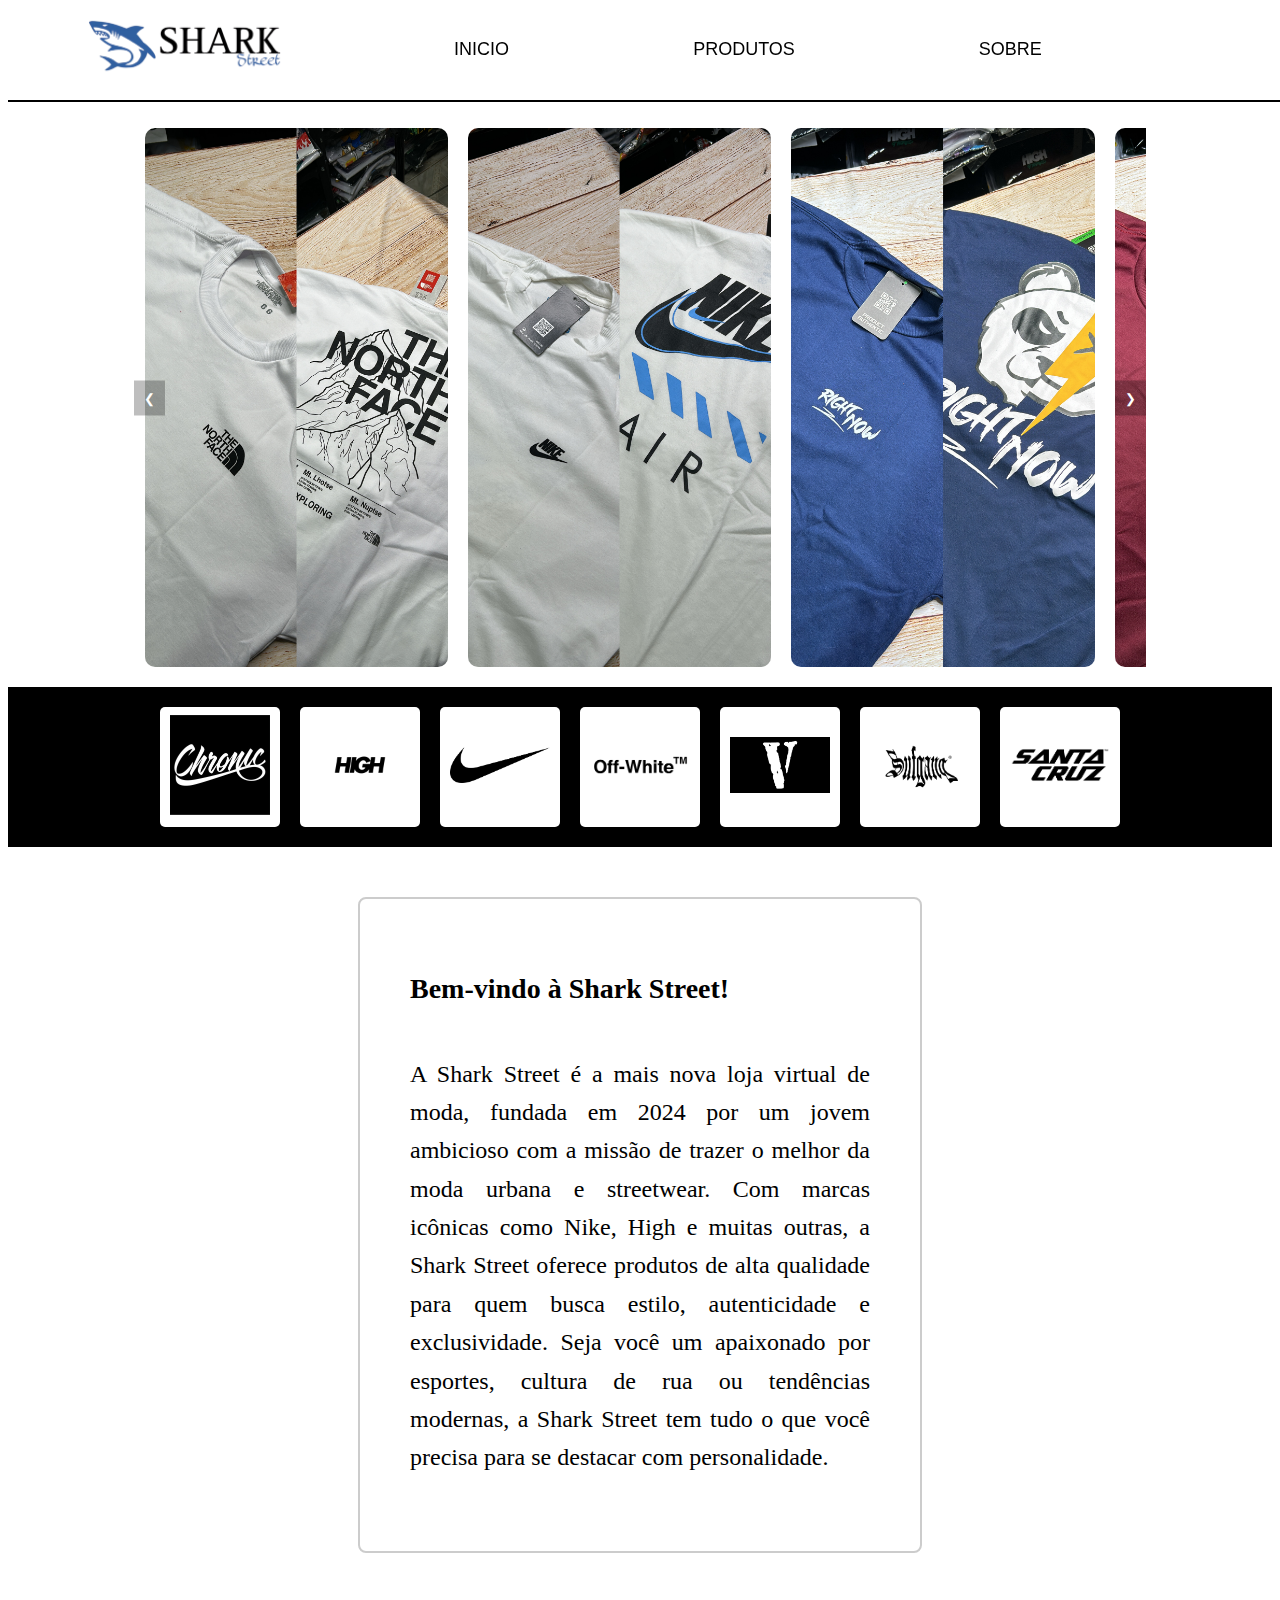
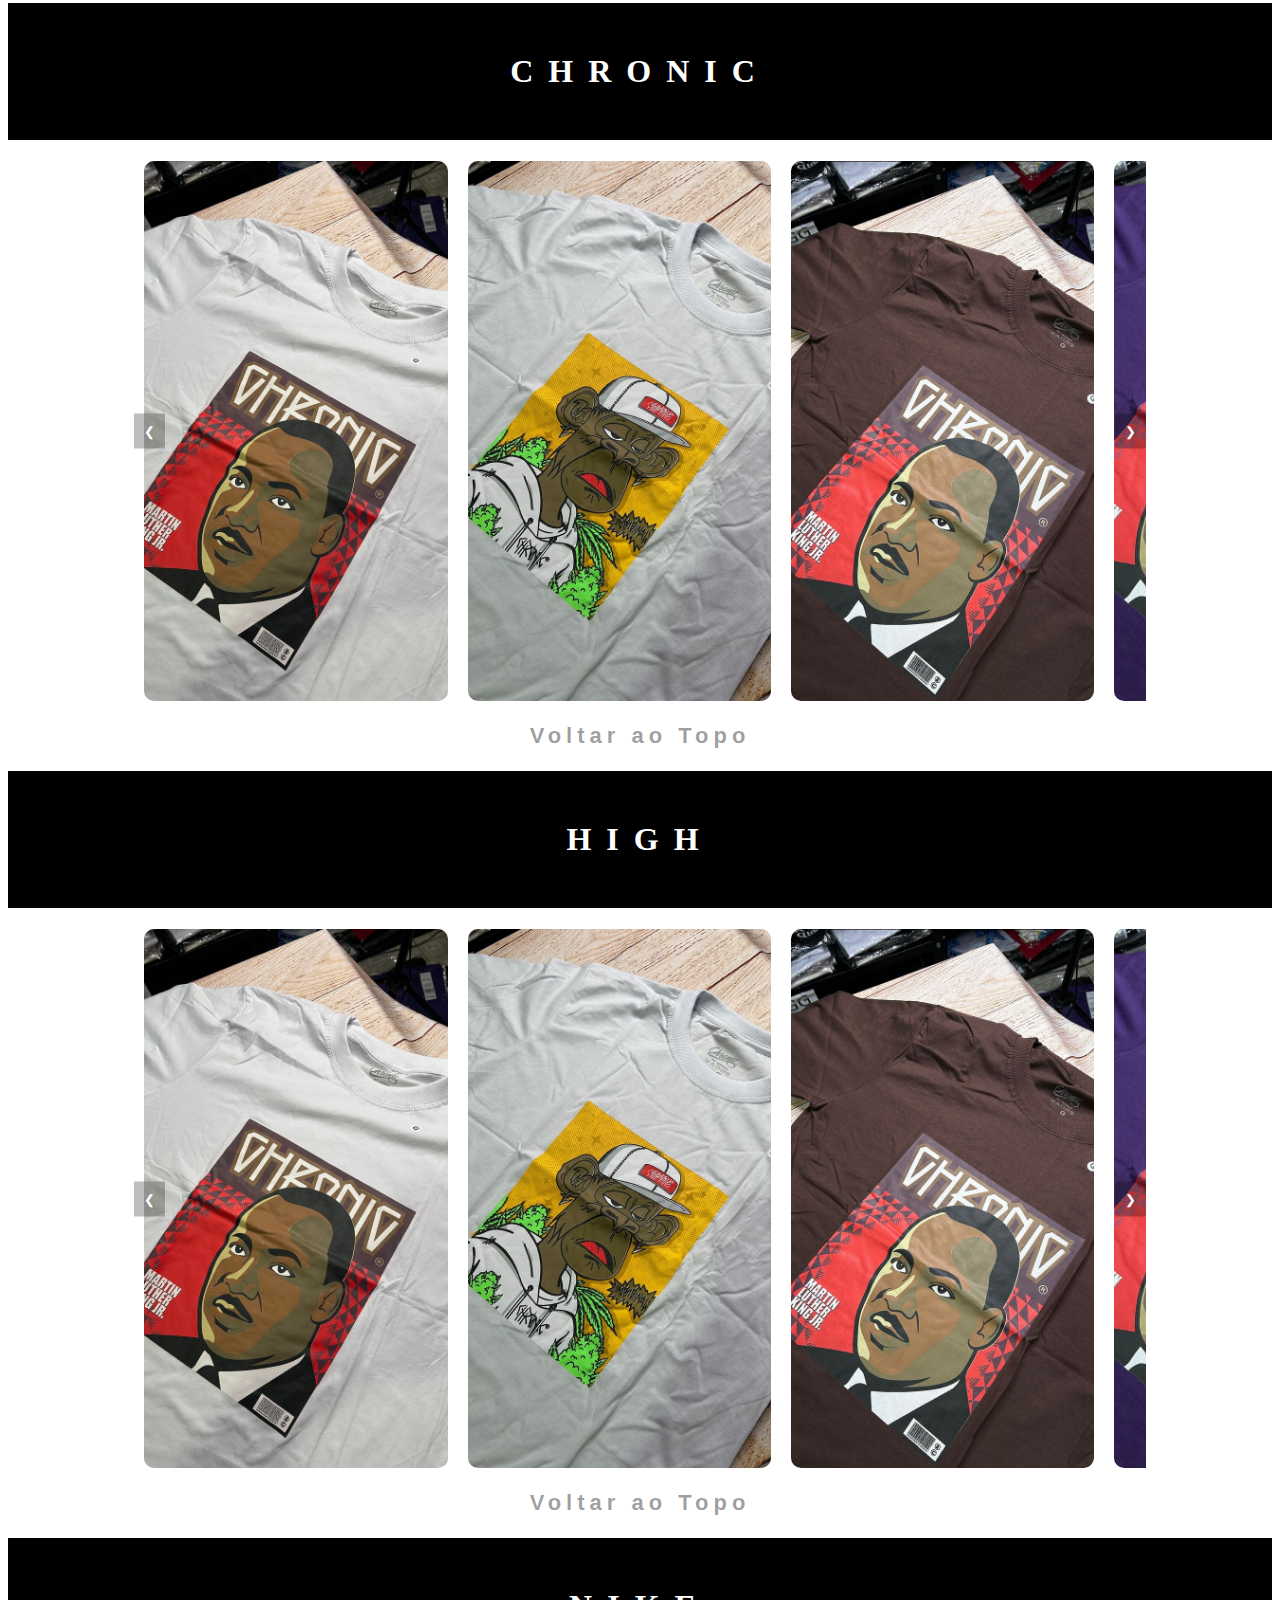
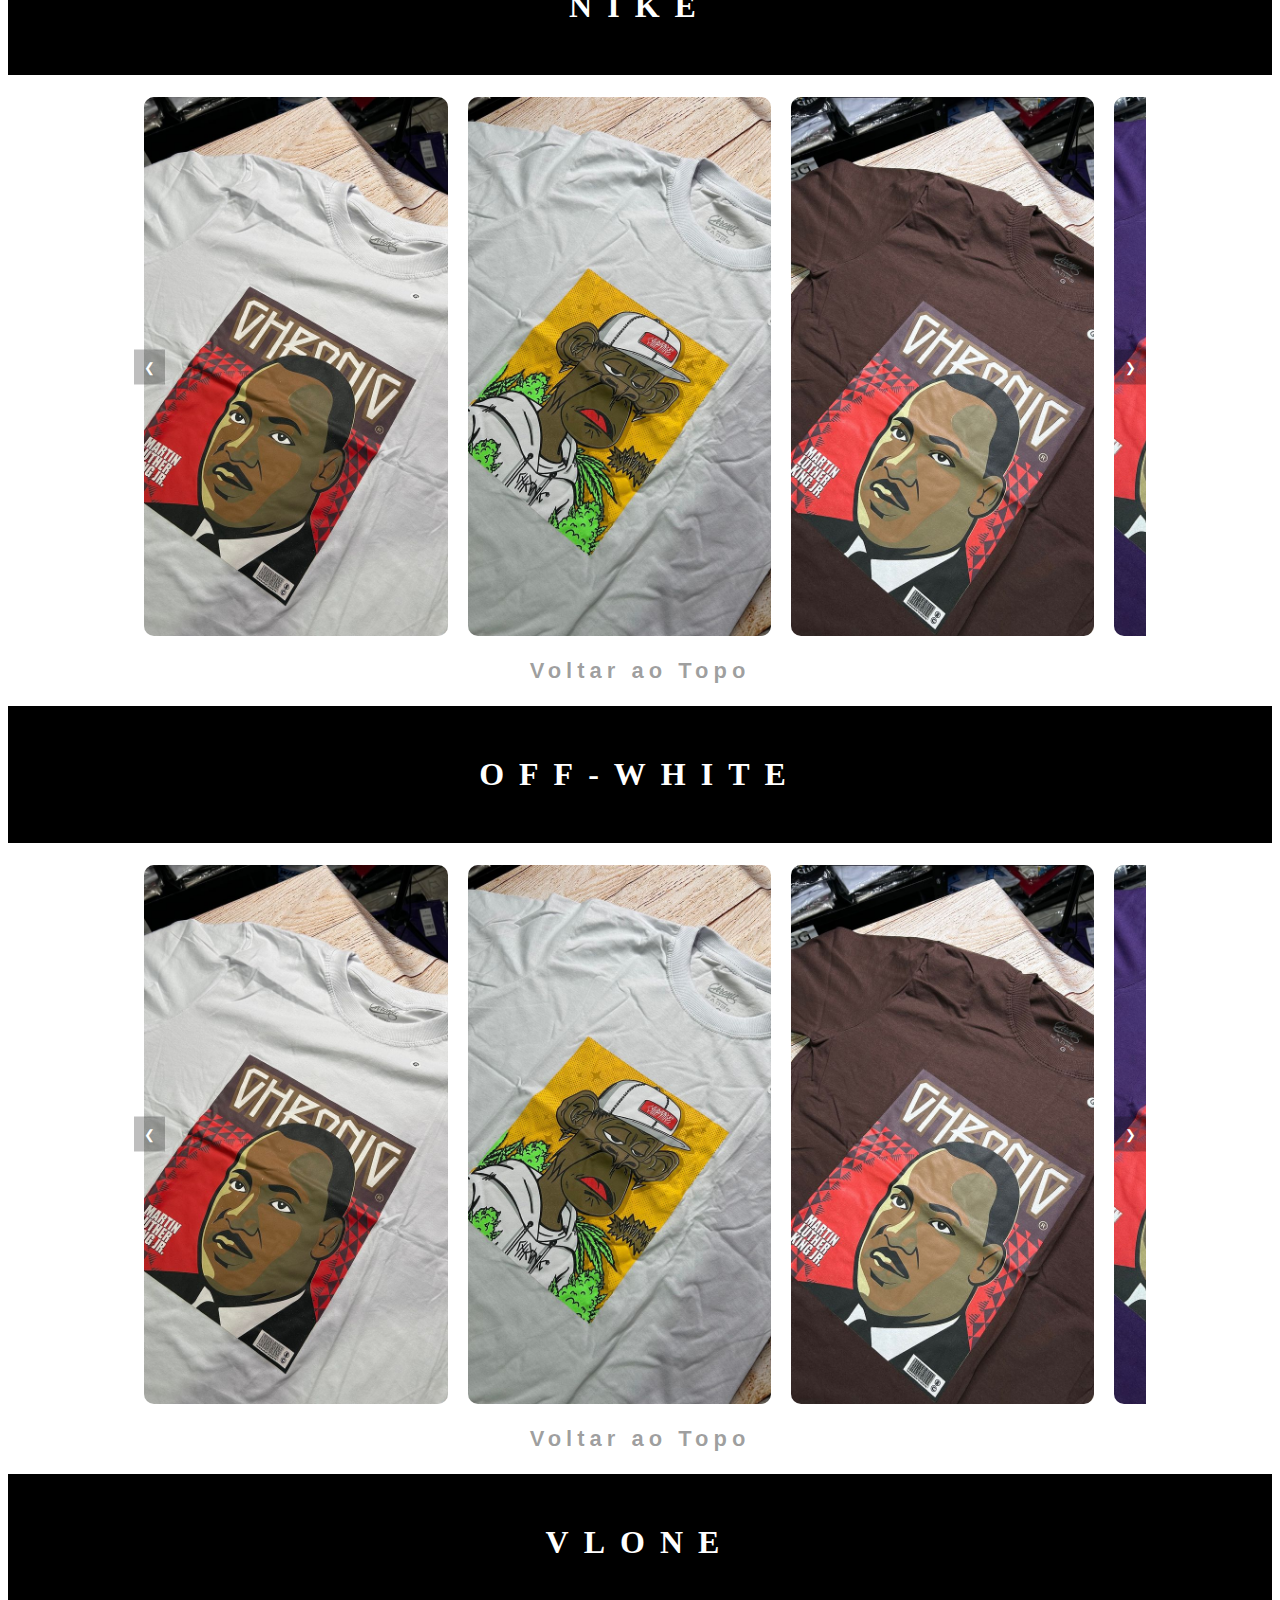
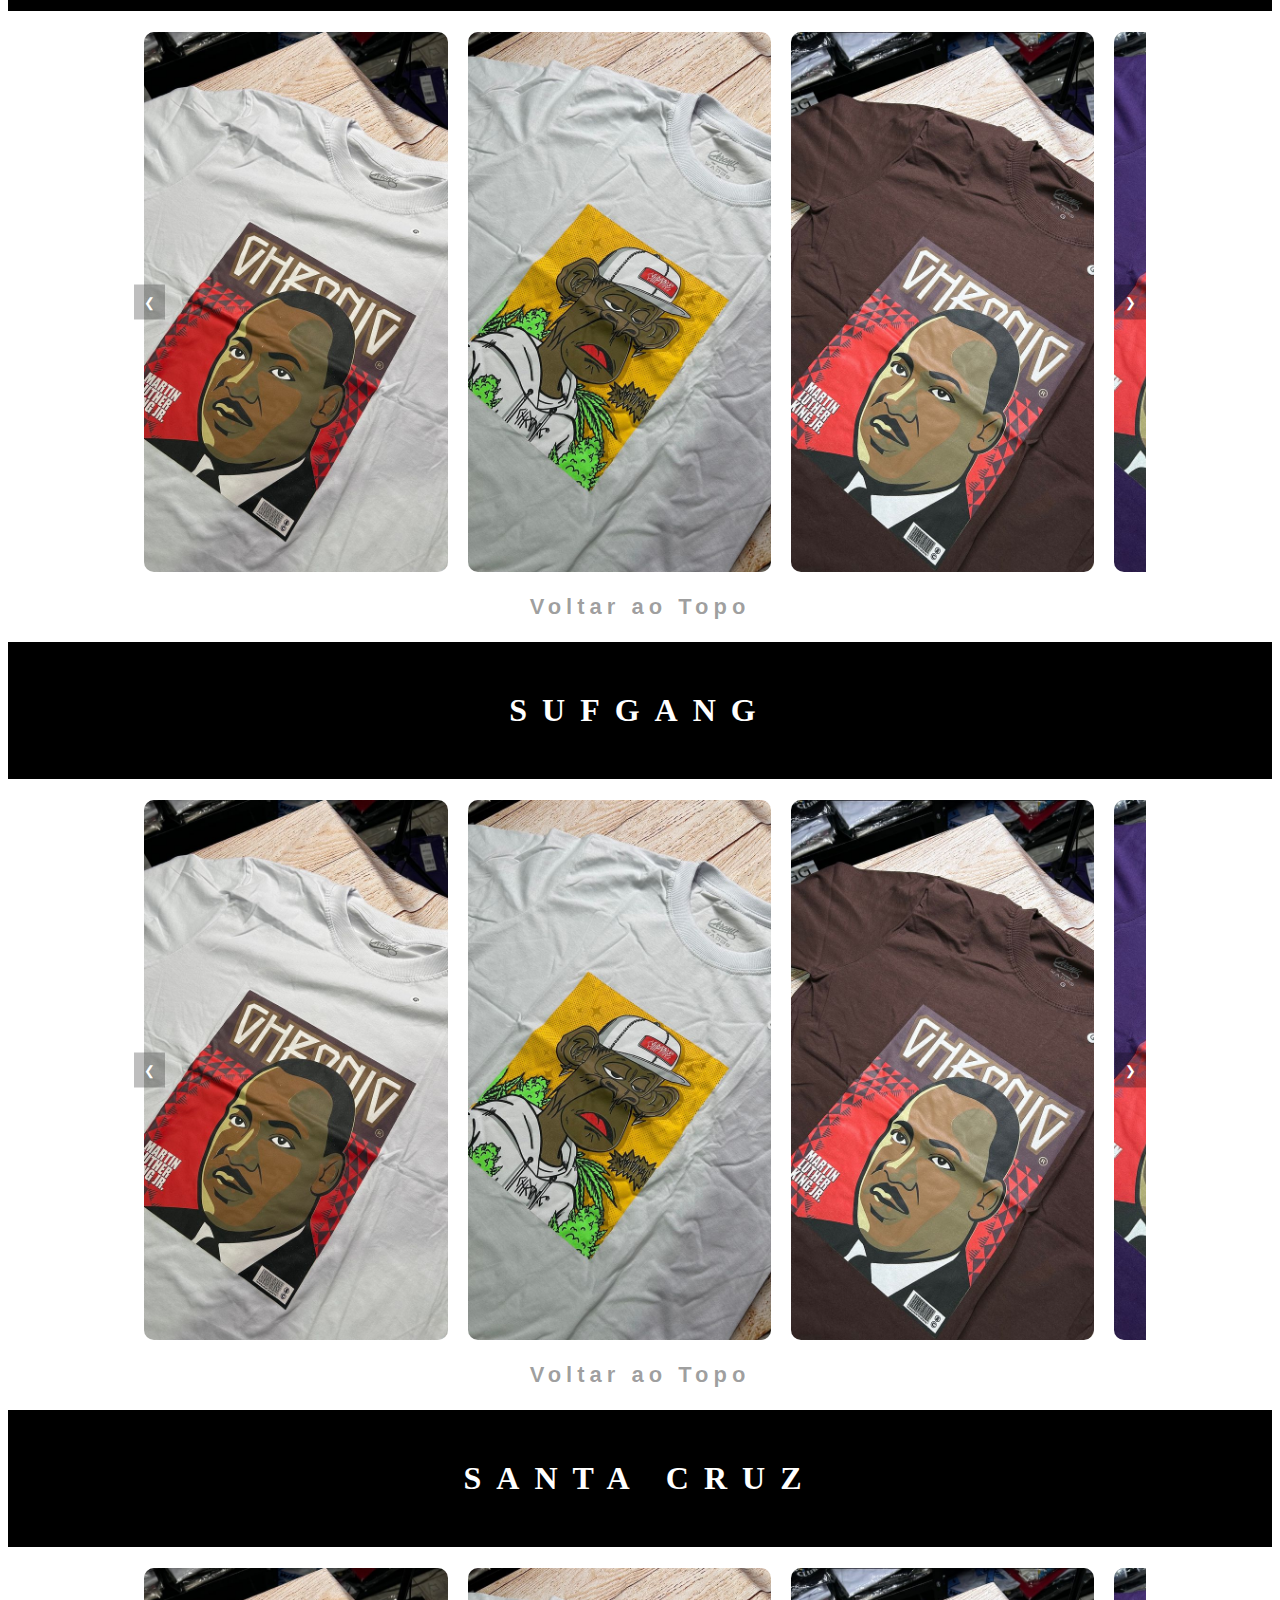
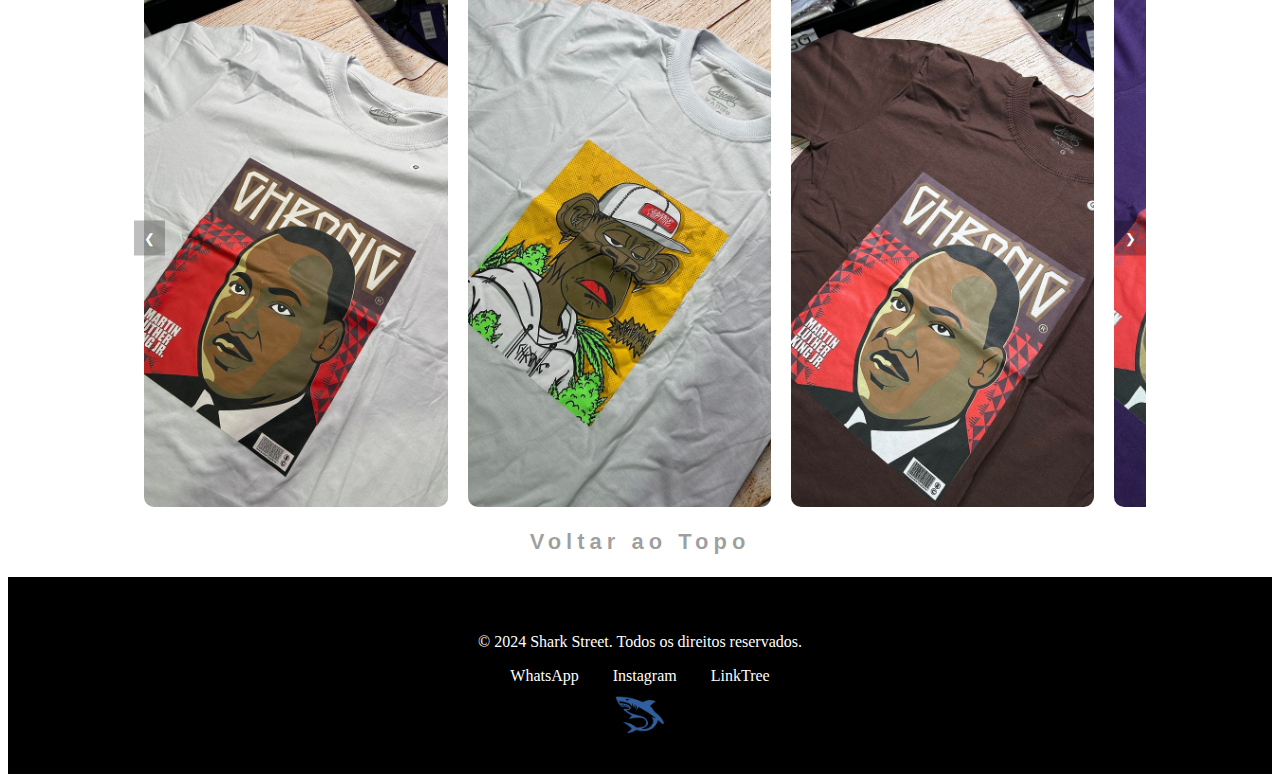
==== index.html @ eafbb252 "Add files via upload" ====
<!DOCTYPE html>
<html lang="pt-br">
<head>
    <meta charset="UTF-8">
    <meta name="viewport" content="width=device-width, initial-scale=1.0">
    <link rel="icon" href="img/icon.png" type="image/png">
    <link rel="stylesheet" type="text/css" href="estilo/estilo.css">
    <title>Shark Street</title>
</head>
<body>
    <header>
        <nav>
            <div class="navbar">
                <a href="index.html"><img class="imgnav" src="img/IMG1.png"></a>
                <a href="index.html" class="menu">INICIO</a>
                <a href="" class="menu">PRODUTOS</a>
                <a href="" class="menu">SOBRE</a>
                <button class="hamburger" onclick="toggleMenu()">&#9776;</button>
            <div>
        </nav>
    </header>
    

    <div class="carousel-container">
        <div class="carousel">
            <div class="carousel-images">
                <img src="img/PD1.jpg" alt="">
                <img src="img/PD2.jpg" alt="">
                <img src="img/PD3.jpg" alt="">
                <img src="img/PD4.jpg" alt="">
                <img src="img/PD5.jpg" alt="">
            </div>
            <button class="prev" onclick="moveCarousel(-1)">&#10094;</button>
            <button class="next" onclick="moveCarousel(1)">&#10095;</button>
        </div>
    </div>
    
    <a name="voltar"></a>

    <div class="brands-section">
        <div class="brands-container">
            <div class="brand-box">
                <a href="#chronic"><img src="img/MARCAS/chronic.png" alt="CHRONIC"></a>
            </div>
            <div class="brand-box">
                <a href="#high"><img src="img/MARCAS/high.png" alt="HIGH"></a>
            </div>
            <div class="brand-box">
                <a href="#nike"><img src="img/MARCAS/nike.png" alt="NIKE"></a>
            </div>
            <div class="brand-box">
                <a href="#Off-White"><img src="img/MARCAS/Off-White.png" alt="OFF-WHITE"></a>
            </div>
            <div class="brand-box">
                <a href="#vlone"><img src="img/MARCAS/vlone.jpg" alt="VLONE"></a>
            </div>
            <div class="brand-box">
                <a href="#sufgang"><img src="img/MARCAS/sufgang.png" alt="SUFGANG"></a>
            </div>
            <div class="brand-box">
                <a href="#santacruz"><img src="img/MARCAS/santacruz.png" alt="SANTA-CRUZ"></a>
            </div>
        </div>
    </div>

    <div class="about-store">
        <h2>Bem-vindo à Shark Street!</h2>
        <p>A Shark Street é a mais nova loja virtual de moda, fundada em 2024 por um jovem ambicioso com a missão de trazer o melhor da moda urbana e streetwear. Com marcas icônicas como Nike, High e muitas outras, a Shark Street oferece produtos de alta qualidade para quem busca estilo, autenticidade e exclusividade. Seja você um apaixonado por esportes, cultura de rua ou tendências modernas, a Shark Street tem tudo o que você precisa para se destacar com personalidade.</p>
    </div>

    <a name="chronic"></a>

    <div>
        <h1 class="h1chronic">CHRONIC</h1>
    </div>

    <div class="carousel-container">
        <div class="carousel">
            <div class="carousel-images">
                <img src="img/CHRONIC/1.jpg" alt="1">
                <img src="img/CHRONIC/2.jpg" alt="2">
                <img src="img/CHRONIC/3.jpg" alt="3">
                <img src="img/CHRONIC/4.jpg" alt="4">
                <img src="img/CHRONIC/5.jpg" alt="5">
                <img src="img/CHRONIC/6.jpg" alt="6">
                <img src="img/CHRONIC/7.jpg" alt="7">
                <img src="img/CHRONIC/8.jpg" alt="8">
                <img src="img/CHRONIC/9.jpg" alt="9">
                <img src="img/CHRONIC/10.jpg" alt="10">
                <img src="img/CHRONIC/11.jpg" alt="11">
                <img src="img/CHRONIC/12.jpg" alt="12">
                <img src="img/CHRONIC/13.jpg" alt="13">
                <img src="img/CHRONIC/14.jpg" alt="14">
                <img src="img/CHRONIC/15.jpg" alt="15">
                <img src="img/CHRONIC/16.jpg" alt="16">
                <img src="img/CHRONIC/17.jpg" alt="17">
                <img src="img/CHRONIC/18.jpg" alt="18">
                <img src="img/CHRONIC/19.jpg" alt="19">
                <img src="img/CHRONIC/20.jpg" alt="20">
            </div>
            <button class="prev" onclick="moveCarousel(-1)">&#10094;</button>
            <button class="next" onclick="moveCarousel(1)">&#10095;</button>
        </div>
    </div>

    <a href="#voltar" class="voltar"><b><p> Voltar ao Topo </p></b></a>

    <a name="high"></a>

    <div>
        <h1 class="h1chronic">HIGH</h1>
    </div>

    <div class="carousel-container">
        <div class="carousel">
            <div class="carousel-images">
                <img src="img/CHRONIC/1.jpg" alt="1">
                <img src="img/CHRONIC/2.jpg" alt="2">
                <img src="img/CHRONIC/3.jpg" alt="3">
                <img src="img/CHRONIC/4.jpg" alt="4">
                <img src="img/CHRONIC/5.jpg" alt="5">
                <img src="img/CHRONIC/6.jpg" alt="6">
                <img src="img/CHRONIC/7.jpg" alt="7">
                <img src="img/CHRONIC/8.jpg" alt="8">
                <img src="img/CHRONIC/9.jpg" alt="9">
                <img src="img/CHRONIC/10.jpg" alt="10">
                <img src="img/CHRONIC/11.jpg" alt="11">
                <img src="img/CHRONIC/12.jpg" alt="12">
                <img src="img/CHRONIC/13.jpg" alt="13">
                <img src="img/CHRONIC/14.jpg" alt="14">
                <img src="img/CHRONIC/15.jpg" alt="15">
                <img src="img/CHRONIC/16.jpg" alt="16">
                <img src="img/CHRONIC/17.jpg" alt="17">
                <img src="img/CHRONIC/18.jpg" alt="18">
                <img src="img/CHRONIC/19.jpg" alt="19">
                <img src="img/CHRONIC/20.jpg" alt="20">
            </div>
            <button class="prev" onclick="moveCarousel(-1)">&#10094;</button>
            <button class="next" onclick="moveCarousel(1)">&#10095;</button>
        </div>
    </div>

    <a href="#voltar" class="voltar"><b><p> Voltar ao Topo </p></b></a>

    <a name="nike"></a>

    <div>
        <h1 class="h1chronic">NIKE</h1>
    </div>

    <div class="carousel-container">
        <div class="carousel">
            <div class="carousel-images">
                <img src="img/CHRONIC/1.jpg" alt="1">
                <img src="img/CHRONIC/2.jpg" alt="2">
                <img src="img/CHRONIC/3.jpg" alt="3">
                <img src="img/CHRONIC/4.jpg" alt="4">
                <img src="img/CHRONIC/5.jpg" alt="5">
                <img src="img/CHRONIC/6.jpg" alt="6">
                <img src="img/CHRONIC/7.jpg" alt="7">
                <img src="img/CHRONIC/8.jpg" alt="8">
                <img src="img/CHRONIC/9.jpg" alt="9">
                <img src="img/CHRONIC/10.jpg" alt="10">
                <img src="img/CHRONIC/11.jpg" alt="11">
                <img src="img/CHRONIC/12.jpg" alt="12">
                <img src="img/CHRONIC/13.jpg" alt="13">
                <img src="img/CHRONIC/14.jpg" alt="14">
                <img src="img/CHRONIC/15.jpg" alt="15">
                <img src="img/CHRONIC/16.jpg" alt="16">
                <img src="img/CHRONIC/17.jpg" alt="17">
                <img src="img/CHRONIC/18.jpg" alt="18">
                <img src="img/CHRONIC/19.jpg" alt="19">
                <img src="img/CHRONIC/20.jpg" alt="20">
            </div>
            <button class="prev" onclick="moveCarousel(-1)">&#10094;</button>
            <button class="next" onclick="moveCarousel(1)">&#10095;</button>
        </div>
    </div>

    <a href="#voltar" class="voltar"><b><p> Voltar ao Topo </p></b></a>

    <a name="Off-White"></a>

    <div>
        <h1 class="h1chronic">OFF-WHITE</h1>
    </div>

    <div class="carousel-container">
        <div class="carousel">
            <div class="carousel-images">
                <img src="img/CHRONIC/1.jpg" alt="1">
                <img src="img/CHRONIC/2.jpg" alt="2">
                <img src="img/CHRONIC/3.jpg" alt="3">
                <img src="img/CHRONIC/4.jpg" alt="4">
                <img src="img/CHRONIC/5.jpg" alt="5">
                <img src="img/CHRONIC/6.jpg" alt="6">
                <img src="img/CHRONIC/7.jpg" alt="7">
                <img src="img/CHRONIC/8.jpg" alt="8">
                <img src="img/CHRONIC/9.jpg" alt="9">
                <img src="img/CHRONIC/10.jpg" alt="10">
                <img src="img/CHRONIC/11.jpg" alt="11">
                <img src="img/CHRONIC/12.jpg" alt="12">
                <img src="img/CHRONIC/13.jpg" alt="13">
                <img src="img/CHRONIC/14.jpg" alt="14">
                <img src="img/CHRONIC/15.jpg" alt="15">
                <img src="img/CHRONIC/16.jpg" alt="16">
                <img src="img/CHRONIC/17.jpg" alt="17">
                <img src="img/CHRONIC/18.jpg" alt="18">
                <img src="img/CHRONIC/19.jpg" alt="19">
                <img src="img/CHRONIC/20.jpg" alt="20">
            </div>
            <button class="prev" onclick="moveCarousel(-1)">&#10094;</button>
            <button class="next" onclick="moveCarousel(1)">&#10095;</button>
        </div>
    </div>

    <a href="#voltar" class="voltar"><b><p> Voltar ao Topo </p></b></a>

    <a name="vlone"></a>

    <div>
        <h1 class="h1chronic">VLONE</h1>
    </div>

    <div class="carousel-container">
        <div class="carousel">
            <div class="carousel-images">
                <img src="img/CHRONIC/1.jpg" alt="1">
                <img src="img/CHRONIC/2.jpg" alt="2">
                <img src="img/CHRONIC/3.jpg" alt="3">
                <img src="img/CHRONIC/4.jpg" alt="4">
                <img src="img/CHRONIC/5.jpg" alt="5">
                <img src="img/CHRONIC/6.jpg" alt="6">
                <img src="img/CHRONIC/7.jpg" alt="7">
                <img src="img/CHRONIC/8.jpg" alt="8">
                <img src="img/CHRONIC/9.jpg" alt="9">
                <img src="img/CHRONIC/10.jpg" alt="10">
                <img src="img/CHRONIC/11.jpg" alt="11">
                <img src="img/CHRONIC/12.jpg" alt="12">
                <img src="img/CHRONIC/13.jpg" alt="13">
                <img src="img/CHRONIC/14.jpg" alt="14">
                <img src="img/CHRONIC/15.jpg" alt="15">
                <img src="img/CHRONIC/16.jpg" alt="16">
                <img src="img/CHRONIC/17.jpg" alt="17">
                <img src="img/CHRONIC/18.jpg" alt="18">
                <img src="img/CHRONIC/19.jpg" alt="19">
                <img src="img/CHRONIC/20.jpg" alt="20">
            </div>
            <button class="prev" onclick="moveCarousel(-1)">&#10094;</button>
            <button class="next" onclick="moveCarousel(1)">&#10095;</button>
        </div>
    </div>

    <a href="#voltar" class="voltar"><b><p> Voltar ao Topo </p></b></a>

    <a name="sufgang"></a>

    <div>
        <h1 class="h1chronic">SUFGANG</h1>
    </div>

    <div class="carousel-container">
        <div class="carousel">
            <div class="carousel-images">
                <img src="img/CHRONIC/1.jpg" alt="1">
                <img src="img/CHRONIC/2.jpg" alt="2">
                <img src="img/CHRONIC/3.jpg" alt="3">
                <img src="img/CHRONIC/4.jpg" alt="4">
                <img src="img/CHRONIC/5.jpg" alt="5">
                <img src="img/CHRONIC/6.jpg" alt="6">
                <img src="img/CHRONIC/7.jpg" alt="7">
                <img src="img/CHRONIC/8.jpg" alt="8">
                <img src="img/CHRONIC/9.jpg" alt="9">
                <img src="img/CHRONIC/10.jpg" alt="10">
                <img src="img/CHRONIC/11.jpg" alt="11">
                <img src="img/CHRONIC/12.jpg" alt="12">
                <img src="img/CHRONIC/13.jpg" alt="13">
                <img src="img/CHRONIC/14.jpg" alt="14">
                <img src="img/CHRONIC/15.jpg" alt="15">
                <img src="img/CHRONIC/16.jpg" alt="16">
                <img src="img/CHRONIC/17.jpg" alt="17">
                <img src="img/CHRONIC/18.jpg" alt="18">
                <img src="img/CHRONIC/19.jpg" alt="19">
                <img src="img/CHRONIC/20.jpg" alt="20">
            </div>
            <button class="prev" onclick="moveCarousel(-1)">&#10094;</button>
            <button class="next" onclick="moveCarousel(1)">&#10095;</button>
        </div>
    </div>

    <a href="#voltar" class="voltar"><b><p> Voltar ao Topo </p></b></a>

    <a name="santacruz"></a>

    <div>
        <h1 class="h1chronic">SANTA CRUZ</h1>
    </div>

    <div class="carousel-container">
        <div class="carousel">
            <div class="carousel-images">
                <img src="img/CHRONIC/1.jpg" alt="1">
                <img src="img/CHRONIC/2.jpg" alt="2">
                <img src="img/CHRONIC/3.jpg" alt="3">
                <img src="img/CHRONIC/4.jpg" alt="4">
                <img src="img/CHRONIC/5.jpg" alt="5">
                <img src="img/CHRONIC/6.jpg" alt="6">
                <img src="img/CHRONIC/7.jpg" alt="7">
                <img src="img/CHRONIC/8.jpg" alt="8">
                <img src="img/CHRONIC/9.jpg" alt="9">
                <img src="img/CHRONIC/10.jpg" alt="10">
                <img src="img/CHRONIC/11.jpg" alt="11">
                <img src="img/CHRONIC/12.jpg" alt="12">
                <img src="img/CHRONIC/13.jpg" alt="13">
                <img src="img/CHRONIC/14.jpg" alt="14">
                <img src="img/CHRONIC/15.jpg" alt="15">
                <img src="img/CHRONIC/16.jpg" alt="16">
                <img src="img/CHRONIC/17.jpg" alt="17">
                <img src="img/CHRONIC/18.jpg" alt="18">
                <img src="img/CHRONIC/19.jpg" alt="19">
                <img src="img/CHRONIC/20.jpg" alt="20">
            </div>
            <button class="prev" onclick="moveCarousel(-1)">&#10094;</button>
            <button class="next" onclick="moveCarousel(1)">&#10095;</button>
        </div>
    </div>

    <a href="#voltar" class="voltar"><b><p> Voltar ao Topo </p></b></a>

    <footer class="site-footer" style="padding: 40px;">
        <div class="footer-content">
            <p>© 2024 Shark Street. Todos os direitos reservados.</p>
            <div class="social-media">
                <a href="wa.me/+55 47 9258-9787" class="social-link">WhatsApp</a>
                <a href="https://www.instagram.com/sstreet_shark/" class="social-link">Instagram</a>
                <a href="https://linktr.ee/street_shark" class="social-link">LinkTree</a>
            </div>
        </div>
        <img class="footer-image" src="img/icon-removebg-preview.png" alt="Imagem do Footer">
    </footer>

    <script src="js/carrousel.js"></script>
    <script src="js/menu.js"></script>
</body>
</html>
---- estilo/estilo.css ----
.navbar {
    display: flex;
    justify-content: space-around;
    align-items: center; 
    border-bottom: 2px solid black;
    background-color: rgba(255, 255, 255, 0.9); 
    padding: 10px 0;
    position: fixed; 
    top: 0;
    width: 100%;
    z-index: 1000; 
    transition: background-color 0.3s ease; 
}

.navbar:hover {
    background-color: rgba(255, 255, 255, 1); 
}

.menu {
    margin-top: 0;
    text-decoration: none;
    color: black;
    font-family: 'Franklin Gothic Medium', 'Arial Narrow', Arial, sans-serif;
    font-size: 18px;
    padding: 10px 15px; 
    transition: color 0.3s ease, text-decoration 0.3s ease; 
}

.menu:hover {
    text-decoration: underline rgba(28, 100, 255, 0.767) 2px;
}

.imgnav {
    width: 200px; 
}

.hamburger {
    display: none; 
    font-size: 24px;
    background: none;
    border: none;
    cursor: pointer;
    padding: 10px;
    margin-right: 20px; 
}

@media (max-width: 768px) {
    .navbar {
        flex-direction: row;
        justify-content: space-between;
    }

    .menu-items {
        display: none;
        flex-direction: column;
        position: absolute;
        top: 60px;
        left: 0;
        width: 100%;
        background-color: rgba(255, 255, 255, 0.9);
        text-align: center;
    }

    .hamburger {
        display: block;
    }

    .navbar.active .menu-items {
        display: flex;
    }
}

body {
    padding-top: 100px; 
}

.carousel-container {
    display: flex;
    justify-content: center;
    margin: 20px 0;
}

.carousel {
    position: relative;
    width: 80%;
    overflow: hidden;
}

.carousel-images {
    display: flex;
    transition: transform 0.5s ease-in-out;
}

.carousel-images img {
    width: 30%;
    margin: 0 10px;
    border-radius: 10px;
    flex-shrink: 0;
}

button {
    position: absolute;
    top: 50%;
    transform: translateY(-50%);
    background-color: rgba(0, 0, 0, 0.253);
    color: white;
    border: none;
    padding: 10px;
    cursor: pointer;
    transition: 1s;
}

button:hover {
    background-color: rgba(0, 0, 0, 0.7);
}

.prev {
    left: 0;
}

.next {
    right: 0;
}

@media (max-width: 768px) {
    .carousel-images img {
        width: 90%;
        margin: 0 5px;
    }
}

.brands-section {
    background-color: #000000; 
    padding: 20px 0;
}

.brands-container {
    display: flex;
    justify-content: center;
    gap: 20px;
}

.brand-box {
    background-color: white; 
    padding: 10px;
    border-radius: 5px;
    display: flex;
    align-items: center;
    justify-content: center;
    width: 100px;
    height: 100px;
    box-shadow: 0 4px 8px rgba(0, 0, 0, 0.1);
    transition: transform 0.3s ease, box-shadow 0.3s ease; 
    cursor: pointer; 
}

.brand-box img {
    max-width: 100%;
    max-height: 100%;
    object-fit: contain;
}

.brand-box:hover {
    transform: scale(1.1); 
    box-shadow: 0 8px 16px rgba(0, 0, 0, 0.2); 
}

@media (max-width: 768px) {
    .carousel-images img {
        width: 90%;
        margin: 0 5px;
    }
    
    .brands-container {
        flex-wrap: wrap;
        gap: 10px;
    }
    
    .brand-box {
        width: 80px;
        height: 80px;
    }
}

.about-store {
    text-align: justify; 
    padding: 50px; 
    background-color: rgba(255, 255, 255, 0.9); 
    border: 2px solid #ccc; 
    border-radius: 8px; 
    margin: 0 350px; 
    margin-top: 50px;
    margin-bottom: 50px;
    transition: 0.6s;
}

.about-store h2 {
    font-family: Copperplate; 
    color: #000000; 
    margin-bottom: 50px;
    font-size: 28px; 
}

.about-store p {
    font-family: Copperplate; 
    color: #000000; 
    line-height: 1.6; 
    font-size: 24px;
}

.about-store:hover {
    box-shadow: rgba(0, 0, 0, 0.418) 2px 2px 5px 5px;
}

.h1chronic {
    background-color: black;
    color: white;
    font-family: Monoespaço;
    font-size: 32px;
    padding: 50px;
    text-align: center;
    letter-spacing: 15px;
}

.site-footer {
    background-color: black; 
    color: white; 
    text-align: center; 
    padding: 20px; 
    position: relative; 
}

.footer-content {
    margin-bottom: 10px; 
}

.social-media {
    margin: 10px 0; 
}

.social-link {
    color: white; 
    text-decoration: none; 
    margin: 0 15px;
}

.social-link:hover {
    text-decoration: underline; 
}

.footer-image {
    width: 100%; 
    max-width: 50px; 
    height: auto; 
    display: block; 
    margin: 0 auto; 
}

.voltar {
    text-align: center; 
    color: rgba(0, 0, 0, 0.384); 
    font-family: Verdana, Geneva, Tahoma, sans-serif; 
    text-decoration: none;
    font-size: 22px;
    transition: 1s;
    letter-spacing: 5px;
}

.voltar:hover {
    color: black;
    letter-spacing: 10px;
}
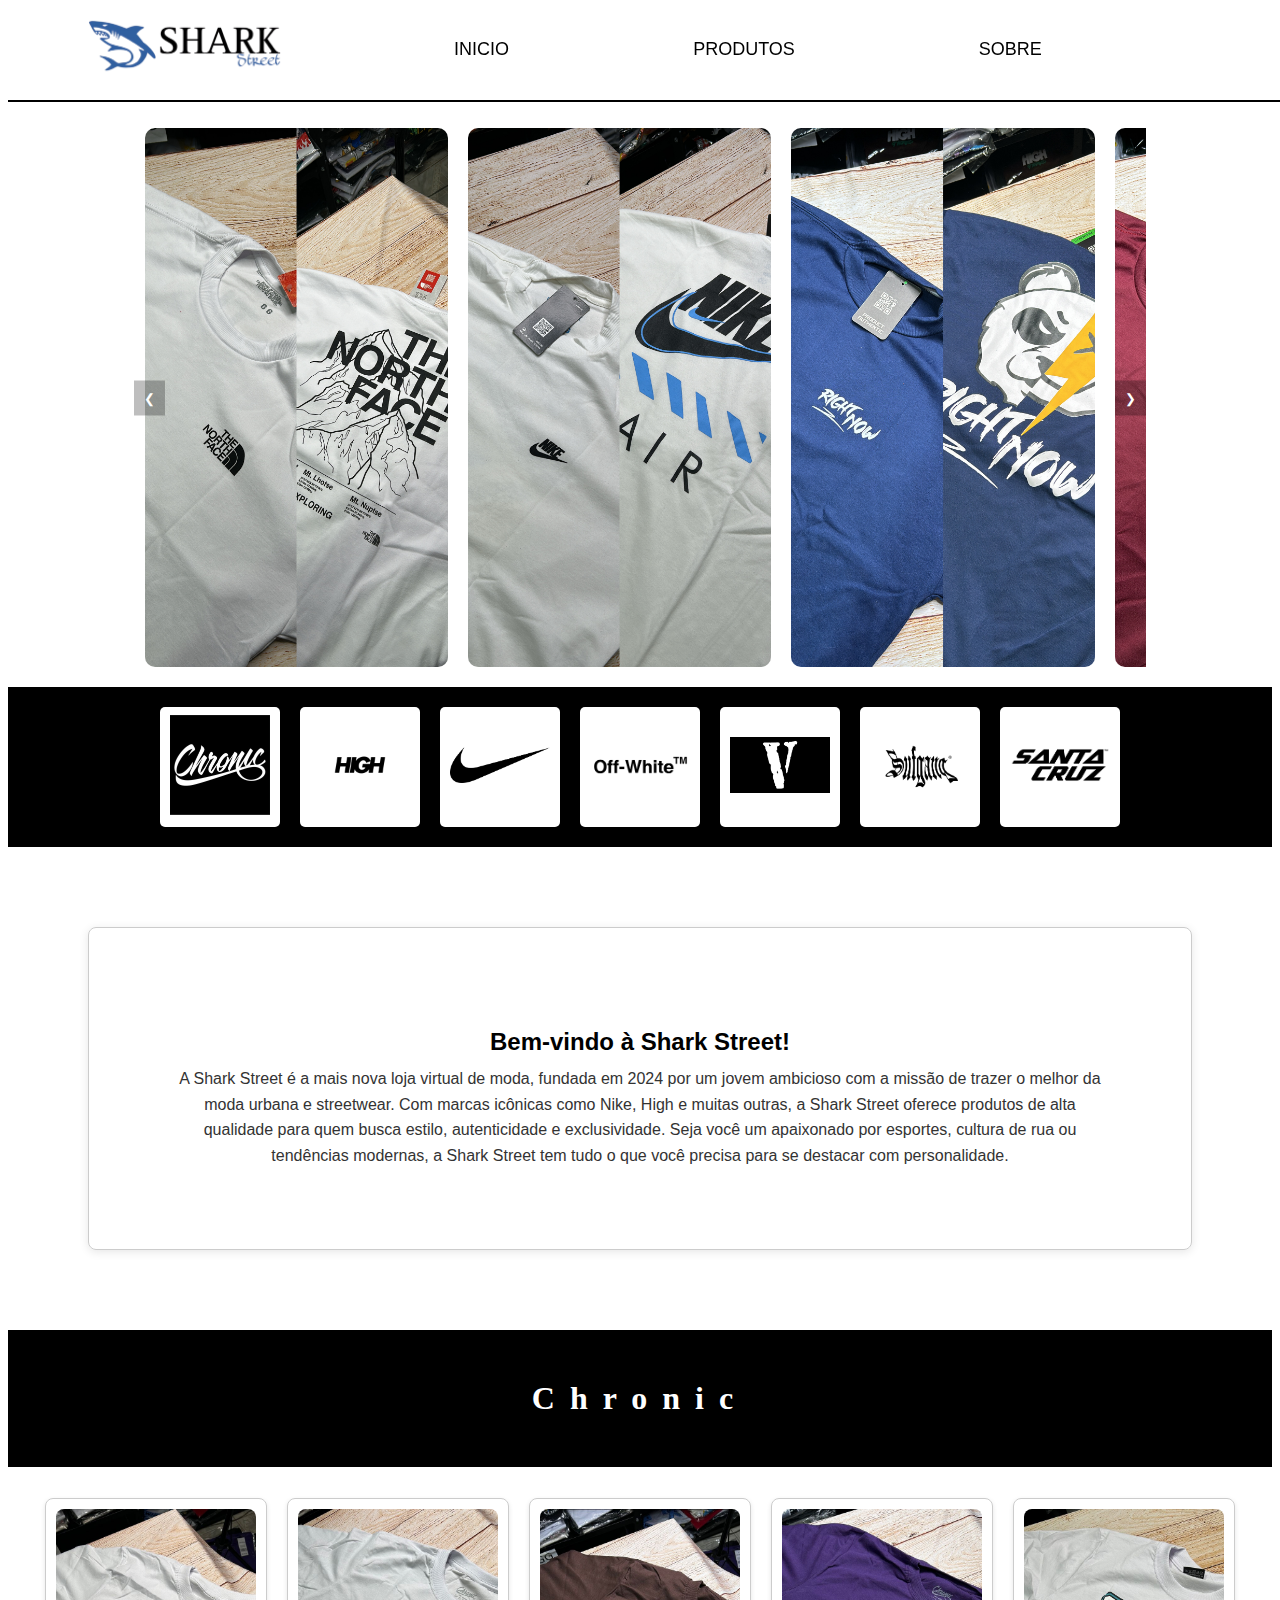
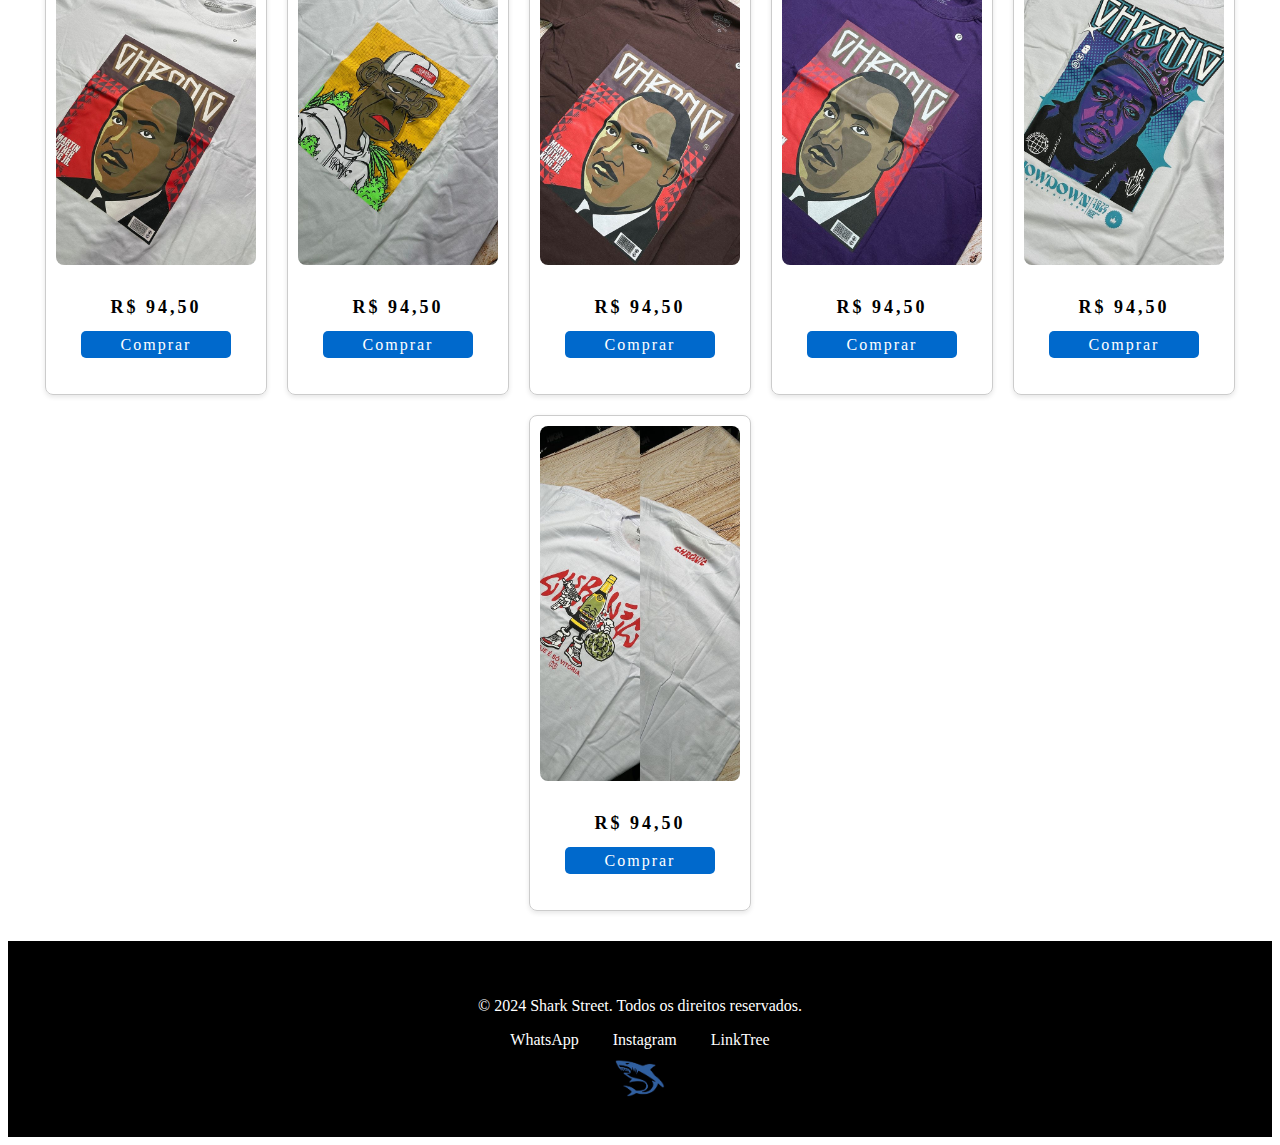
==== commit a605d01f: "Add files via upload" ====
--- a/index.html
+++ b/index.html
@@ -20,7 +20,7 @@
         </nav>
     </header>
     
-
+    
     <div class="carousel-container">
         <div class="carousel">
             <div class="carousel-images">
@@ -34,6 +34,7 @@
             <button class="next" onclick="moveCarousel(1)">&#10095;</button>
         </div>
     </div>
+    
     
     <a name="voltar"></a>
 
@@ -70,270 +71,48 @@
 
     <a name="chronic"></a>
 
-    <div>
-        <h1 class="h1chronic">CHRONIC</h1>
-    </div>
-
-    <div class="carousel-container">
-        <div class="carousel">
-            <div class="carousel-images">
-                <img src="img/CHRONIC/1.jpg" alt="1">
-                <img src="img/CHRONIC/2.jpg" alt="2">
-                <img src="img/CHRONIC/3.jpg" alt="3">
-                <img src="img/CHRONIC/4.jpg" alt="4">
-                <img src="img/CHRONIC/5.jpg" alt="5">
-                <img src="img/CHRONIC/6.jpg" alt="6">
-                <img src="img/CHRONIC/7.jpg" alt="7">
-                <img src="img/CHRONIC/8.jpg" alt="8">
-                <img src="img/CHRONIC/9.jpg" alt="9">
-                <img src="img/CHRONIC/10.jpg" alt="10">
-                <img src="img/CHRONIC/11.jpg" alt="11">
-                <img src="img/CHRONIC/12.jpg" alt="12">
-                <img src="img/CHRONIC/13.jpg" alt="13">
-                <img src="img/CHRONIC/14.jpg" alt="14">
-                <img src="img/CHRONIC/15.jpg" alt="15">
-                <img src="img/CHRONIC/16.jpg" alt="16">
-                <img src="img/CHRONIC/17.jpg" alt="17">
-                <img src="img/CHRONIC/18.jpg" alt="18">
-                <img src="img/CHRONIC/19.jpg" alt="19">
-                <img src="img/CHRONIC/20.jpg" alt="20">
-            </div>
-            <button class="prev" onclick="moveCarousel(-1)">&#10094;</button>
-            <button class="next" onclick="moveCarousel(1)">&#10095;</button>
+    <h1 class="h1chronic">Chronic</h1>
+    
+    <div class="produtos-container">
+        <div class="produto-box">
+            <img class="produto-img" src="img/CHRONIC/1.jpg" alt="Camiseta 1">
+            <b><p style="letter-spacing: 3px; font-size: 18px;">R$ 94,50</p></b>
+            <a href="https://www.instagram.com/sstreet_shark/" class="produto-botao">Comprar</a>
+        </div>
+        <div class="produto-box">
+            <img class="produto-img" src="img/CHRONIC/2.jpg" alt="Camiseta 1">
+            <b><p style="letter-spacing: 3px; font-size: 18px;">R$ 94,50</p></b>
+            <a href="https://www.instagram.com/sstreet_shark/" class="produto-botao">Comprar</a>
+        </div>
+        <div class="produto-box">
+            <img class="produto-img" src="img/CHRONIC/3.jpg" alt="Camiseta 1">
+            <b><p style="letter-spacing: 3px; font-size: 18px;">R$ 94,50</p></b>
+            <a href="https://www.instagram.com/sstreet_shark/" class="produto-botao">Comprar</a>
+        </div>
+        <div class="produto-box">
+            <img class="produto-img" src="img/CHRONIC/4.jpg" alt="Camiseta 1">
+            <b><p style="letter-spacing: 3px; font-size: 18px;">R$ 94,50</p></b>
+            <a href="https://www.instagram.com/sstreet_shark/" class="produto-botao">Comprar</a>
+        </div>
+        <div class="produto-box">
+            <img class="produto-img" src="img/CHRONIC/5.jpg" alt="Camiseta 1">
+            <b><p style="letter-spacing: 3px; font-size: 18px;">R$ 94,50</p></b>
+            <a href="https://www.instagram.com/sstreet_shark/" class="produto-botao">Comprar</a>
+        </div>
+        <div class="produto-box">
+            <img class="produto-img" src="img/CHRONIC/6.jpg" alt="Camiseta 1">
+            <b><p style="letter-spacing: 3px; font-size: 18px;">R$ 94,50</p></b>
+            <a href="https://www.instagram.com/sstreet_shark/" class="produto-botao">Comprar</a>
         </div>
     </div>
-
-    <a href="#voltar" class="voltar"><b><p> Voltar ao Topo </p></b></a>
-
-    <a name="high"></a>
-
-    <div>
-        <h1 class="h1chronic">HIGH</h1>
-    </div>
-
-    <div class="carousel-container">
-        <div class="carousel">
-            <div class="carousel-images">
-                <img src="img/CHRONIC/1.jpg" alt="1">
-                <img src="img/CHRONIC/2.jpg" alt="2">
-                <img src="img/CHRONIC/3.jpg" alt="3">
-                <img src="img/CHRONIC/4.jpg" alt="4">
-                <img src="img/CHRONIC/5.jpg" alt="5">
-                <img src="img/CHRONIC/6.jpg" alt="6">
-                <img src="img/CHRONIC/7.jpg" alt="7">
-                <img src="img/CHRONIC/8.jpg" alt="8">
-                <img src="img/CHRONIC/9.jpg" alt="9">
-                <img src="img/CHRONIC/10.jpg" alt="10">
-                <img src="img/CHRONIC/11.jpg" alt="11">
-                <img src="img/CHRONIC/12.jpg" alt="12">
-                <img src="img/CHRONIC/13.jpg" alt="13">
-                <img src="img/CHRONIC/14.jpg" alt="14">
-                <img src="img/CHRONIC/15.jpg" alt="15">
-                <img src="img/CHRONIC/16.jpg" alt="16">
-                <img src="img/CHRONIC/17.jpg" alt="17">
-                <img src="img/CHRONIC/18.jpg" alt="18">
-                <img src="img/CHRONIC/19.jpg" alt="19">
-                <img src="img/CHRONIC/20.jpg" alt="20">
-            </div>
-            <button class="prev" onclick="moveCarousel(-1)">&#10094;</button>
-            <button class="next" onclick="moveCarousel(1)">&#10095;</button>
-        </div>
-    </div>
-
-    <a href="#voltar" class="voltar"><b><p> Voltar ao Topo </p></b></a>
-
-    <a name="nike"></a>
-
-    <div>
-        <h1 class="h1chronic">NIKE</h1>
-    </div>
-
-    <div class="carousel-container">
-        <div class="carousel">
-            <div class="carousel-images">
-                <img src="img/CHRONIC/1.jpg" alt="1">
-                <img src="img/CHRONIC/2.jpg" alt="2">
-                <img src="img/CHRONIC/3.jpg" alt="3">
-                <img src="img/CHRONIC/4.jpg" alt="4">
-                <img src="img/CHRONIC/5.jpg" alt="5">
-                <img src="img/CHRONIC/6.jpg" alt="6">
-                <img src="img/CHRONIC/7.jpg" alt="7">
-                <img src="img/CHRONIC/8.jpg" alt="8">
-                <img src="img/CHRONIC/9.jpg" alt="9">
-                <img src="img/CHRONIC/10.jpg" alt="10">
-                <img src="img/CHRONIC/11.jpg" alt="11">
-                <img src="img/CHRONIC/12.jpg" alt="12">
-                <img src="img/CHRONIC/13.jpg" alt="13">
-                <img src="img/CHRONIC/14.jpg" alt="14">
-                <img src="img/CHRONIC/15.jpg" alt="15">
-                <img src="img/CHRONIC/16.jpg" alt="16">
-                <img src="img/CHRONIC/17.jpg" alt="17">
-                <img src="img/CHRONIC/18.jpg" alt="18">
-                <img src="img/CHRONIC/19.jpg" alt="19">
-                <img src="img/CHRONIC/20.jpg" alt="20">
-            </div>
-            <button class="prev" onclick="moveCarousel(-1)">&#10094;</button>
-            <button class="next" onclick="moveCarousel(1)">&#10095;</button>
-        </div>
-    </div>
-
-    <a href="#voltar" class="voltar"><b><p> Voltar ao Topo </p></b></a>
-
-    <a name="Off-White"></a>
-
-    <div>
-        <h1 class="h1chronic">OFF-WHITE</h1>
-    </div>
-
-    <div class="carousel-container">
-        <div class="carousel">
-            <div class="carousel-images">
-                <img src="img/CHRONIC/1.jpg" alt="1">
-                <img src="img/CHRONIC/2.jpg" alt="2">
-                <img src="img/CHRONIC/3.jpg" alt="3">
-                <img src="img/CHRONIC/4.jpg" alt="4">
-                <img src="img/CHRONIC/5.jpg" alt="5">
-                <img src="img/CHRONIC/6.jpg" alt="6">
-                <img src="img/CHRONIC/7.jpg" alt="7">
-                <img src="img/CHRONIC/8.jpg" alt="8">
-                <img src="img/CHRONIC/9.jpg" alt="9">
-                <img src="img/CHRONIC/10.jpg" alt="10">
-                <img src="img/CHRONIC/11.jpg" alt="11">
-                <img src="img/CHRONIC/12.jpg" alt="12">
-                <img src="img/CHRONIC/13.jpg" alt="13">
-                <img src="img/CHRONIC/14.jpg" alt="14">
-                <img src="img/CHRONIC/15.jpg" alt="15">
-                <img src="img/CHRONIC/16.jpg" alt="16">
-                <img src="img/CHRONIC/17.jpg" alt="17">
-                <img src="img/CHRONIC/18.jpg" alt="18">
-                <img src="img/CHRONIC/19.jpg" alt="19">
-                <img src="img/CHRONIC/20.jpg" alt="20">
-            </div>
-            <button class="prev" onclick="moveCarousel(-1)">&#10094;</button>
-            <button class="next" onclick="moveCarousel(1)">&#10095;</button>
-        </div>
-    </div>
-
-    <a href="#voltar" class="voltar"><b><p> Voltar ao Topo </p></b></a>
-
-    <a name="vlone"></a>
-
-    <div>
-        <h1 class="h1chronic">VLONE</h1>
-    </div>
-
-    <div class="carousel-container">
-        <div class="carousel">
-            <div class="carousel-images">
-                <img src="img/CHRONIC/1.jpg" alt="1">
-                <img src="img/CHRONIC/2.jpg" alt="2">
-                <img src="img/CHRONIC/3.jpg" alt="3">
-                <img src="img/CHRONIC/4.jpg" alt="4">
-                <img src="img/CHRONIC/5.jpg" alt="5">
-                <img src="img/CHRONIC/6.jpg" alt="6">
-                <img src="img/CHRONIC/7.jpg" alt="7">
-                <img src="img/CHRONIC/8.jpg" alt="8">
-                <img src="img/CHRONIC/9.jpg" alt="9">
-                <img src="img/CHRONIC/10.jpg" alt="10">
-                <img src="img/CHRONIC/11.jpg" alt="11">
-                <img src="img/CHRONIC/12.jpg" alt="12">
-                <img src="img/CHRONIC/13.jpg" alt="13">
-                <img src="img/CHRONIC/14.jpg" alt="14">
-                <img src="img/CHRONIC/15.jpg" alt="15">
-                <img src="img/CHRONIC/16.jpg" alt="16">
-                <img src="img/CHRONIC/17.jpg" alt="17">
-                <img src="img/CHRONIC/18.jpg" alt="18">
-                <img src="img/CHRONIC/19.jpg" alt="19">
-                <img src="img/CHRONIC/20.jpg" alt="20">
-            </div>
-            <button class="prev" onclick="moveCarousel(-1)">&#10094;</button>
-            <button class="next" onclick="moveCarousel(1)">&#10095;</button>
-        </div>
-    </div>
-
-    <a href="#voltar" class="voltar"><b><p> Voltar ao Topo </p></b></a>
-
-    <a name="sufgang"></a>
-
-    <div>
-        <h1 class="h1chronic">SUFGANG</h1>
-    </div>
-
-    <div class="carousel-container">
-        <div class="carousel">
-            <div class="carousel-images">
-                <img src="img/CHRONIC/1.jpg" alt="1">
-                <img src="img/CHRONIC/2.jpg" alt="2">
-                <img src="img/CHRONIC/3.jpg" alt="3">
-                <img src="img/CHRONIC/4.jpg" alt="4">
-                <img src="img/CHRONIC/5.jpg" alt="5">
-                <img src="img/CHRONIC/6.jpg" alt="6">
-                <img src="img/CHRONIC/7.jpg" alt="7">
-                <img src="img/CHRONIC/8.jpg" alt="8">
-                <img src="img/CHRONIC/9.jpg" alt="9">
-                <img src="img/CHRONIC/10.jpg" alt="10">
-                <img src="img/CHRONIC/11.jpg" alt="11">
-                <img src="img/CHRONIC/12.jpg" alt="12">
-                <img src="img/CHRONIC/13.jpg" alt="13">
-                <img src="img/CHRONIC/14.jpg" alt="14">
-                <img src="img/CHRONIC/15.jpg" alt="15">
-                <img src="img/CHRONIC/16.jpg" alt="16">
-                <img src="img/CHRONIC/17.jpg" alt="17">
-                <img src="img/CHRONIC/18.jpg" alt="18">
-                <img src="img/CHRONIC/19.jpg" alt="19">
-                <img src="img/CHRONIC/20.jpg" alt="20">
-            </div>
-            <button class="prev" onclick="moveCarousel(-1)">&#10094;</button>
-            <button class="next" onclick="moveCarousel(1)">&#10095;</button>
-        </div>
-    </div>
-
-    <a href="#voltar" class="voltar"><b><p> Voltar ao Topo </p></b></a>
-
-    <a name="santacruz"></a>
-
-    <div>
-        <h1 class="h1chronic">SANTA CRUZ</h1>
-    </div>
-
-    <div class="carousel-container">
-        <div class="carousel">
-            <div class="carousel-images">
-                <img src="img/CHRONIC/1.jpg" alt="1">
-                <img src="img/CHRONIC/2.jpg" alt="2">
-                <img src="img/CHRONIC/3.jpg" alt="3">
-                <img src="img/CHRONIC/4.jpg" alt="4">
-                <img src="img/CHRONIC/5.jpg" alt="5">
-                <img src="img/CHRONIC/6.jpg" alt="6">
-                <img src="img/CHRONIC/7.jpg" alt="7">
-                <img src="img/CHRONIC/8.jpg" alt="8">
-                <img src="img/CHRONIC/9.jpg" alt="9">
-                <img src="img/CHRONIC/10.jpg" alt="10">
-                <img src="img/CHRONIC/11.jpg" alt="11">
-                <img src="img/CHRONIC/12.jpg" alt="12">
-                <img src="img/CHRONIC/13.jpg" alt="13">
-                <img src="img/CHRONIC/14.jpg" alt="14">
-                <img src="img/CHRONIC/15.jpg" alt="15">
-                <img src="img/CHRONIC/16.jpg" alt="16">
-                <img src="img/CHRONIC/17.jpg" alt="17">
-                <img src="img/CHRONIC/18.jpg" alt="18">
-                <img src="img/CHRONIC/19.jpg" alt="19">
-                <img src="img/CHRONIC/20.jpg" alt="20">
-            </div>
-            <button class="prev" onclick="moveCarousel(-1)">&#10094;</button>
-            <button class="next" onclick="moveCarousel(1)">&#10095;</button>
-        </div>
-    </div>
-
-    <a href="#voltar" class="voltar"><b><p> Voltar ao Topo </p></b></a>
 
     <footer class="site-footer" style="padding: 40px;">
         <div class="footer-content">
             <p>© 2024 Shark Street. Todos os direitos reservados.</p>
             <div class="social-media">
-                <a href="wa.me/+55 47 9258-9787" class="social-link">WhatsApp</a>
-                <a href="https://www.instagram.com/sstreet_shark/" class="social-link">Instagram</a>
-                <a href="https://linktr.ee/street_shark" class="social-link">LinkTree</a>
+                <a href="https://wa.me/+554792589787" target="_blank" class="social-link">WhatsApp</a>
+                <a href="https://www.instagram.com/sstreet_shark/" target="_blank" class="social-link">Instagram</a>
+                <a href="https://linktr.ee/street_shark" target="_blank" class="social-link">LinkTree</a>
             </div>
         </div>
         <img class="footer-image" src="img/icon-removebg-preview.png" alt="Imagem do Footer">
--- a/estilo/estilo.css
+++ b/estilo/estilo.css
@@ -183,29 +183,44 @@
 }
 
 .about-store {
-    text-align: justify; 
-    padding: 50px; 
+    text-align: center; 
+    padding: 80px; 
     background-color: rgba(255, 255, 255, 0.9); 
-    border: 2px solid #ccc; 
+    border: 1px solid #ccc; 
     border-radius: 8px; 
-    margin: 0 350px; 
-    margin-top: 50px;
-    margin-bottom: 50px;
-    transition: 0.6s;
-}
-
+    margin: 80px; 
+    box-shadow: 0 2px 10px rgba(0, 0, 0, 0.1); 
+    transition: 1s;
+}
+
+/* Estilo do título */
 .about-store h2 {
-    font-family: Copperplate; 
+    font-family: 'Franklin Gothic Medium', sans-serif; 
     color: #000000; 
-    margin-bottom: 50px;
-    font-size: 28px; 
+    margin-bottom: 10px; 
 }
 
 .about-store p {
-    font-family: Copperplate; 
-    color: #000000; 
+    font-family: 'Arial', sans-serif; 
+    color: #333; 
     line-height: 1.6; 
-    font-size: 24px;
+    margin: 0 10px; 
+}
+
+/* Responsividade */
+@media (max-width: 768px) {
+    .about-store {
+        margin: 10px; 
+        padding: 15px; 
+    }
+
+    .about-store h2 {
+        font-size: 24px; 
+    }
+
+    .about-store p {
+        font-size: 16px; 
+    }
 }
 
 .about-store:hover {
@@ -269,4 +284,55 @@
 .voltar:hover {
     color: black;
     letter-spacing: 10px;
+}
+
+.produtos-container {
+    display: flex;
+    flex-wrap: wrap;
+    justify-content: center;
+    margin: 20px;
+}
+
+.produto-box {
+    border: 1px solid #ccc;
+    border-radius: 8px;
+    margin: 10px;
+    padding: 10px;
+    text-align: center;
+    width: 200px;
+    box-shadow: 0 2px 5px rgba(0, 0, 0, 0.1);
+    padding-bottom: 40px;
+}
+
+.produto-img {
+    max-width: 100%;
+    border-radius: 8px;
+    margin-bottom: 10px;
+}
+
+.produto-botao {
+    background-color: #0069cc; /* Cor do botão */
+    color: white;
+    text-decoration: none;
+    padding: 5px;
+    border-radius: 5px;
+    margin-top: 10px; /* Espaço acima do botão */
+    transition: background-color 0.3s; /* Efeito de transição */
+    width: 100%; /* O botão ocupa toda a largura do box */
+    text-align: center;
+    padding-left: 40px;
+    padding-right: 40px;
+    letter-spacing: 2px;
+    transition: 1s;
+}
+
+.produto-botao:hover {
+    background-color: #004ba1; /* Cor ao passar o mouse */
+    letter-spacing: 5px;
+}
+
+@media (max-width: 600px) {
+    .produto-box {
+        width: 90%;
+    }
 }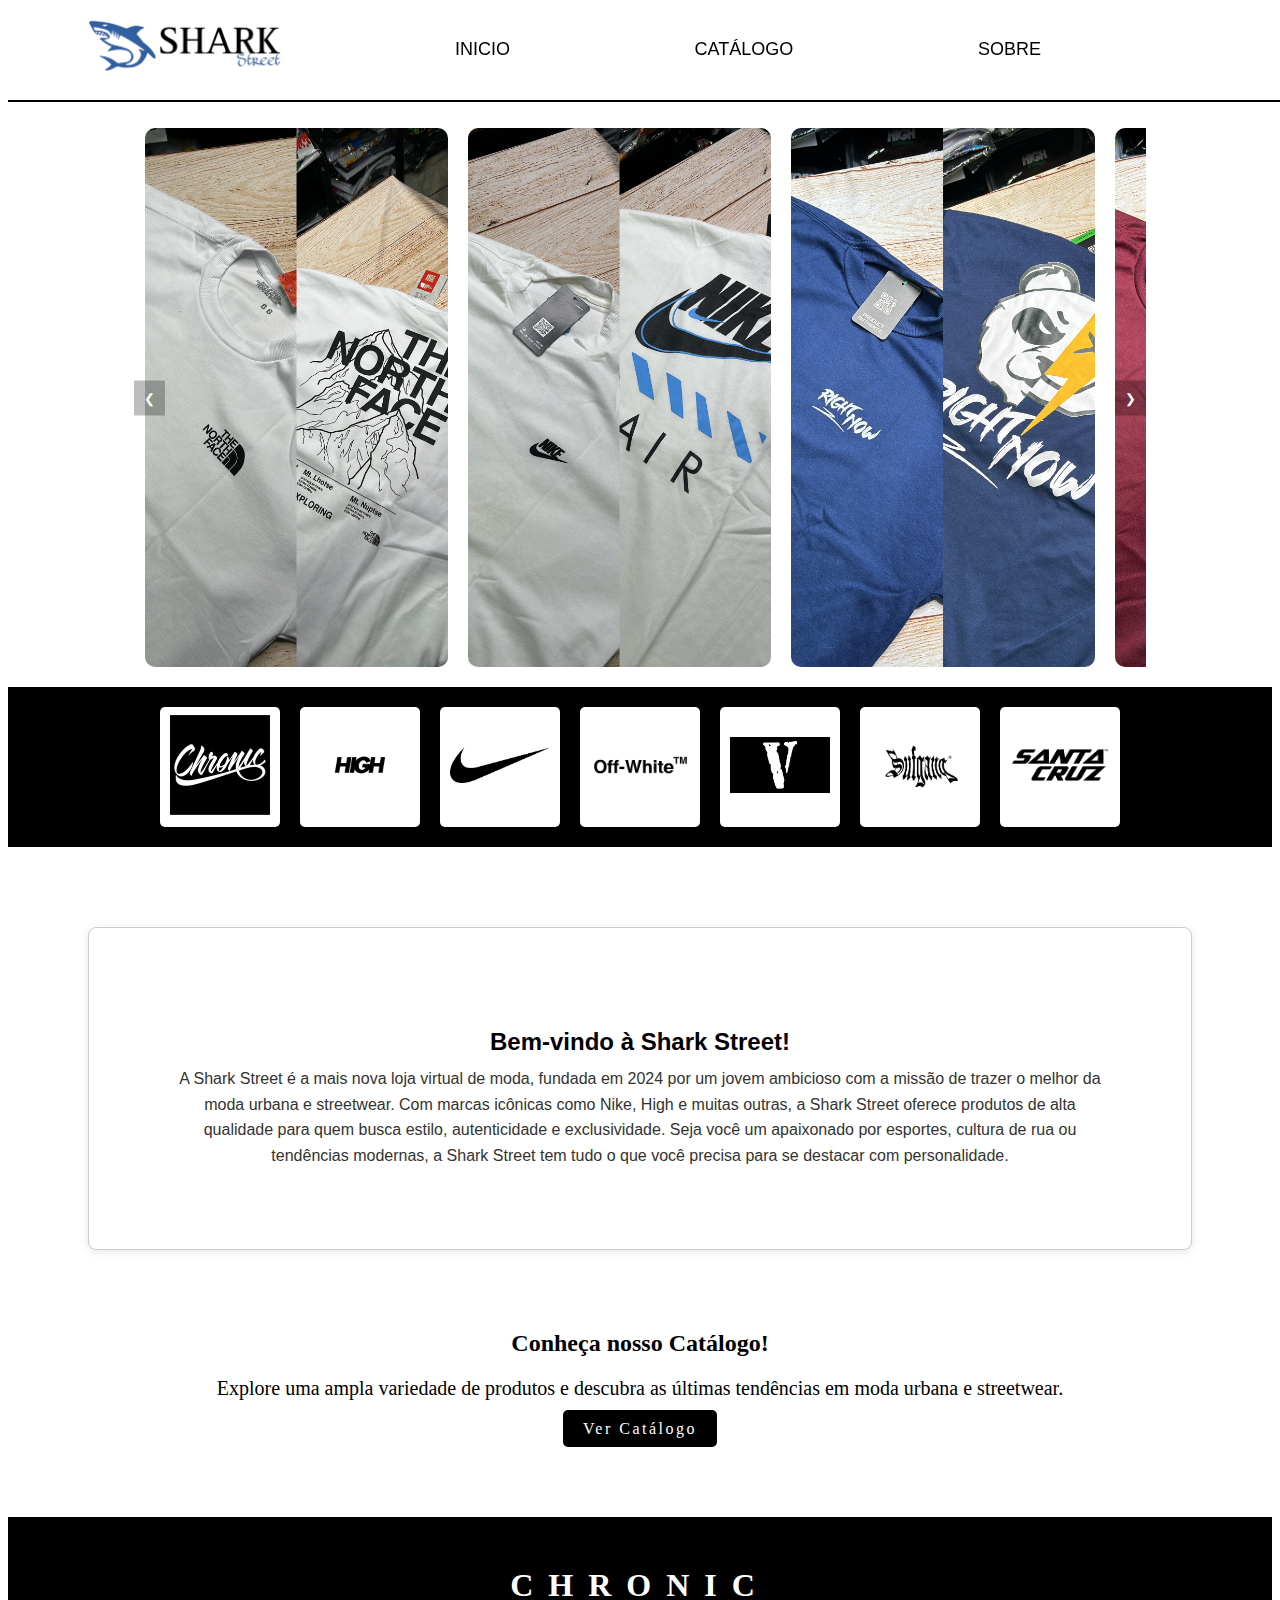
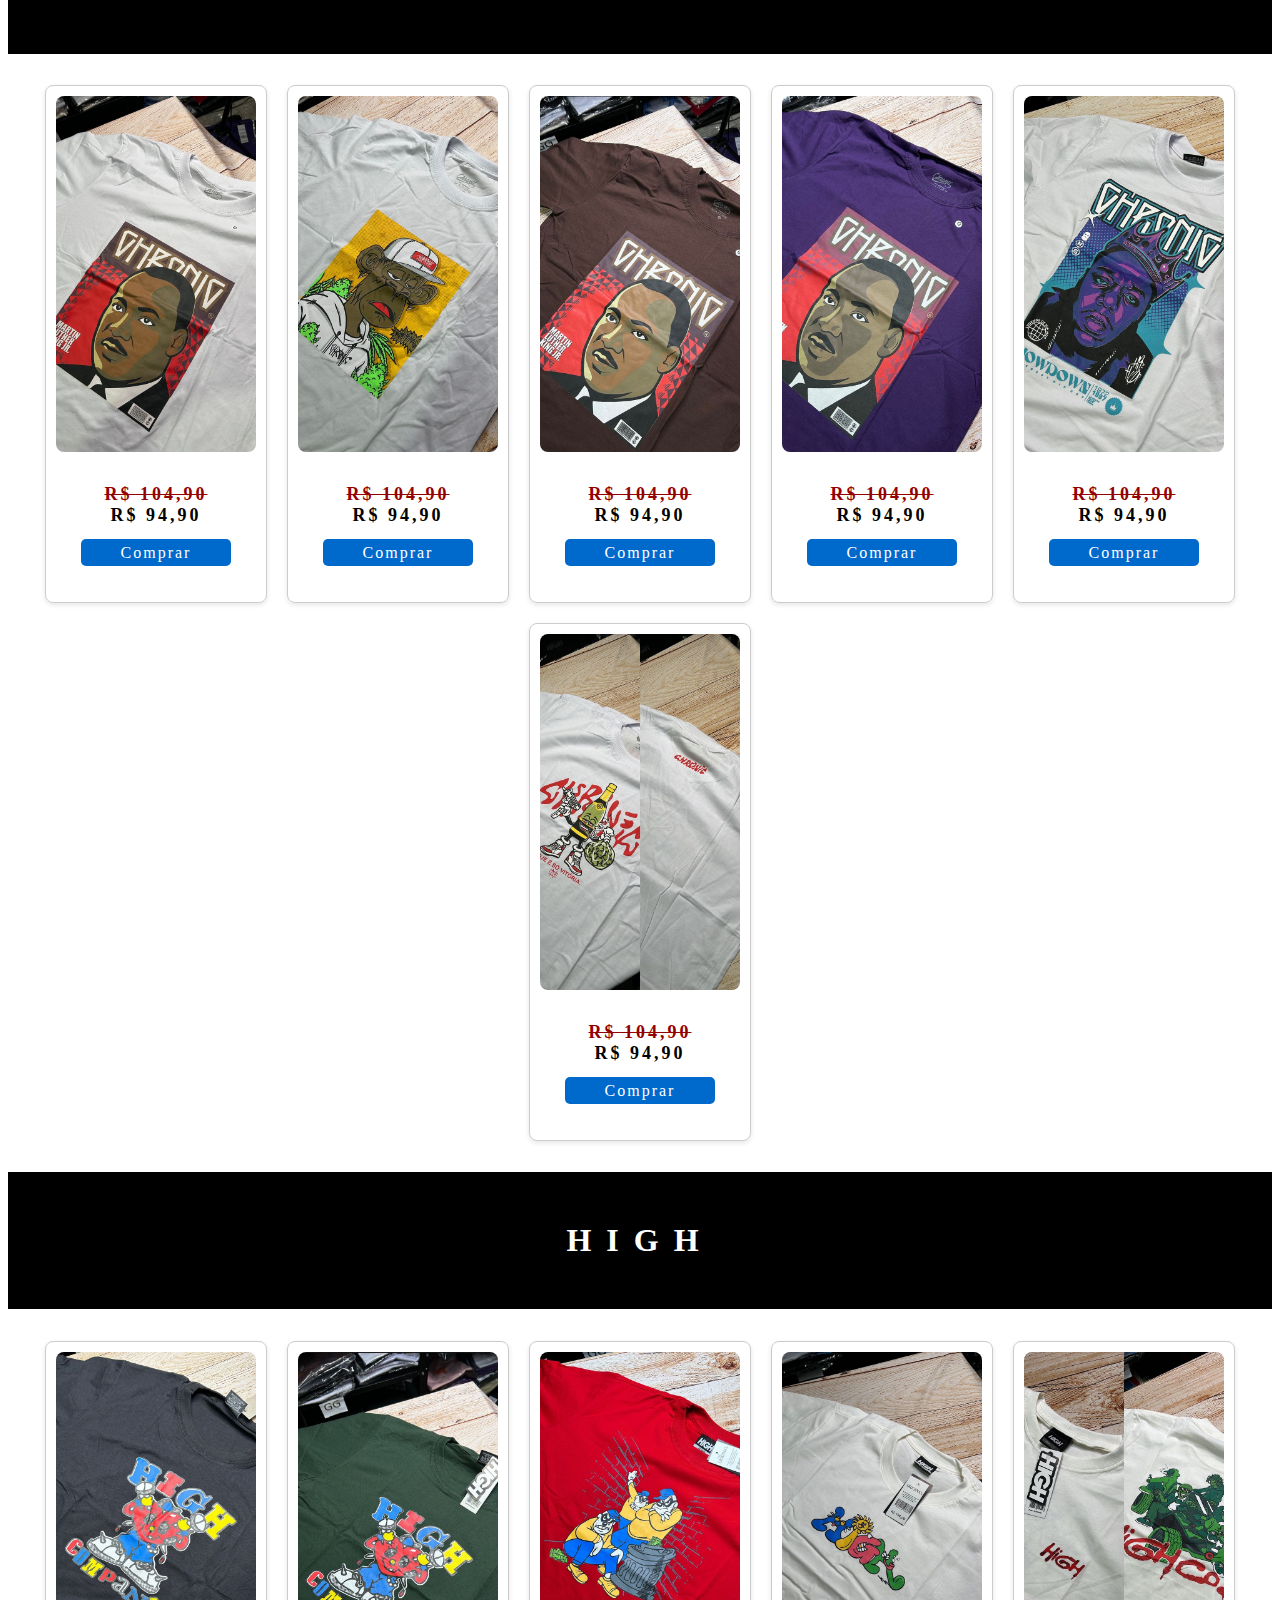
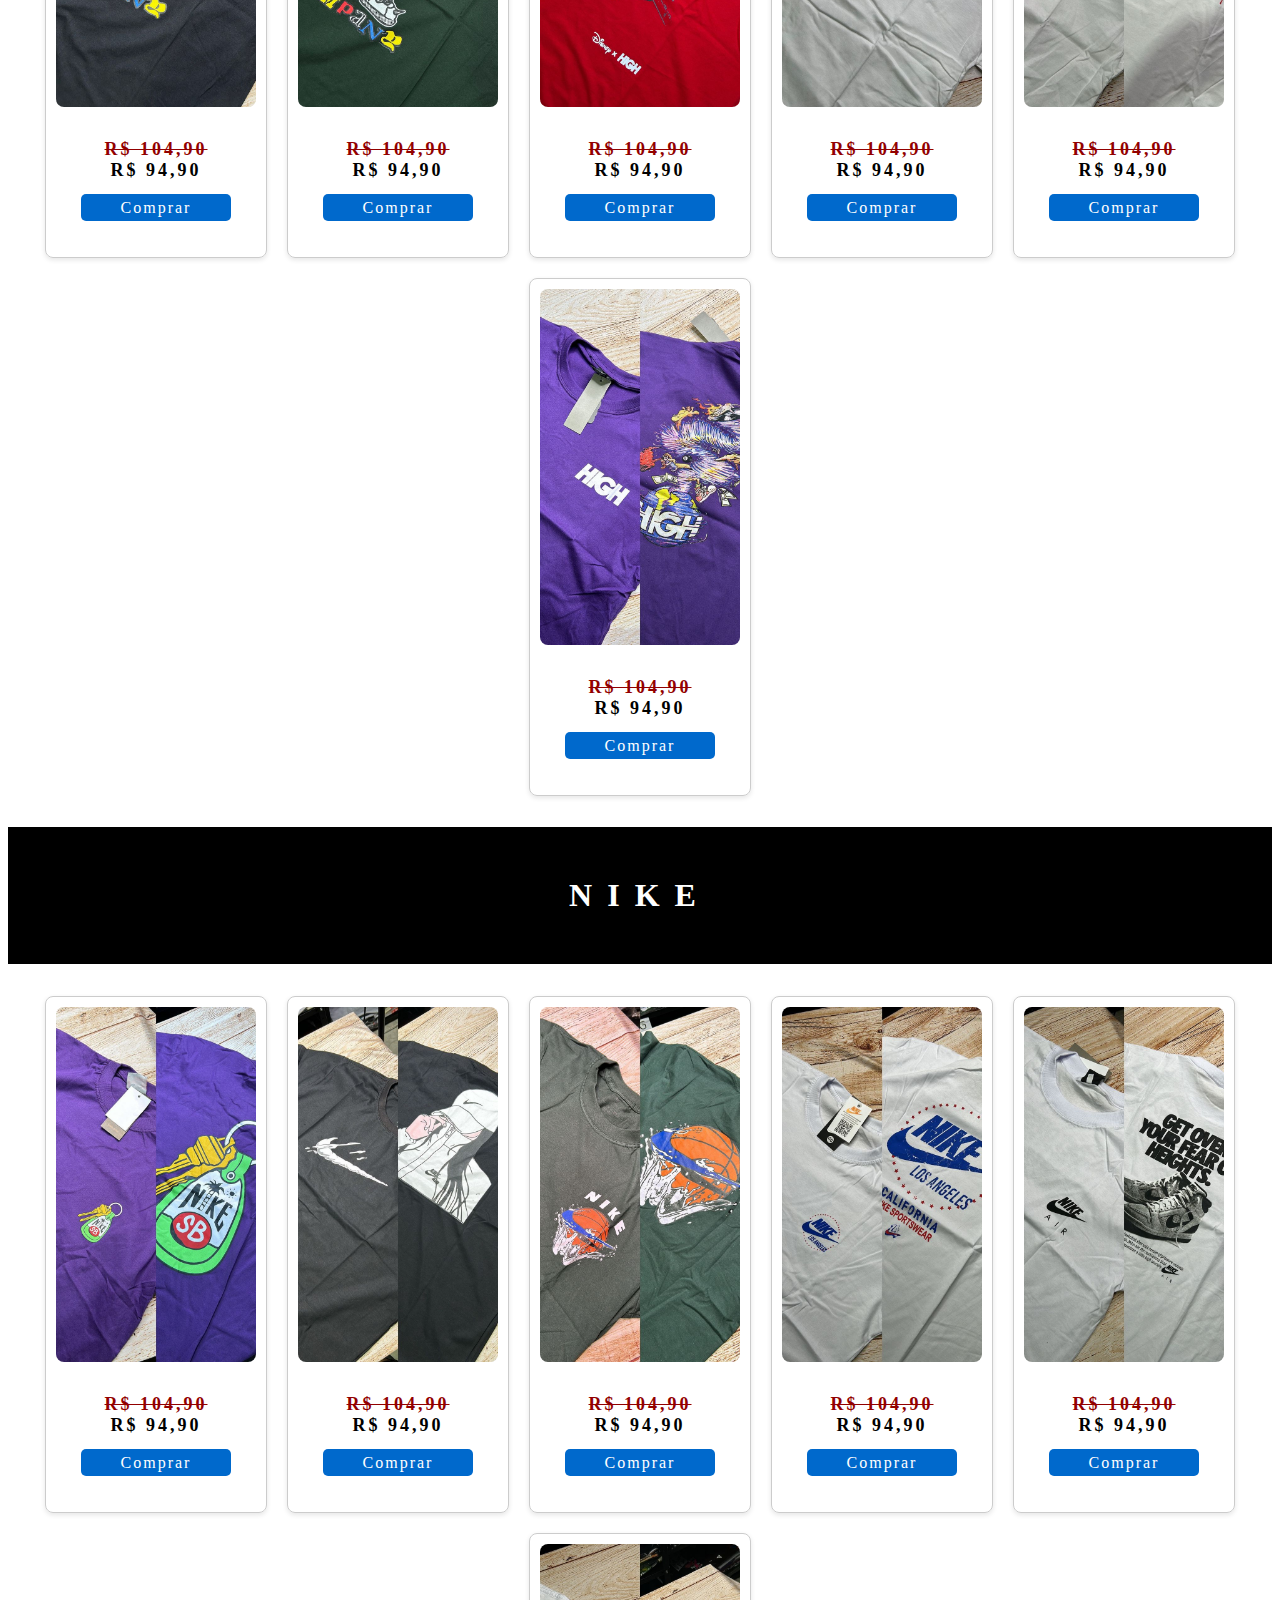
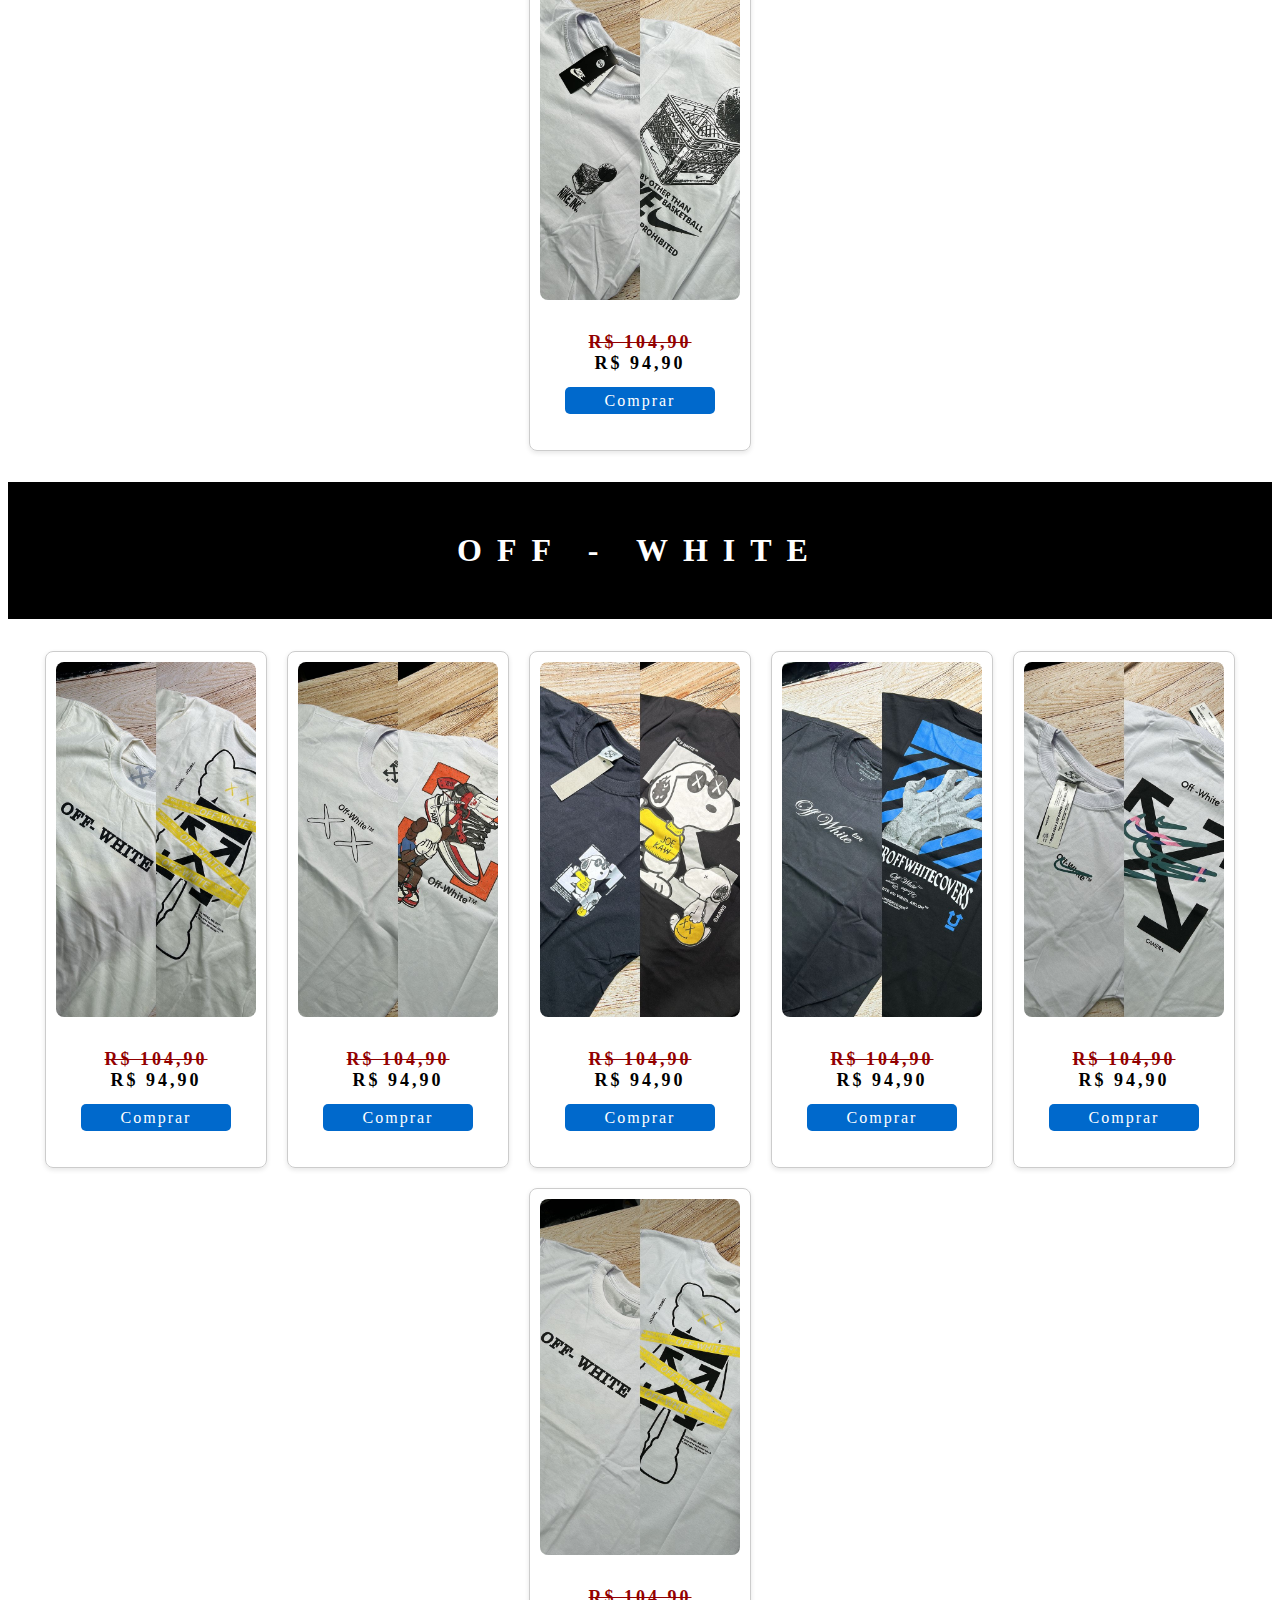
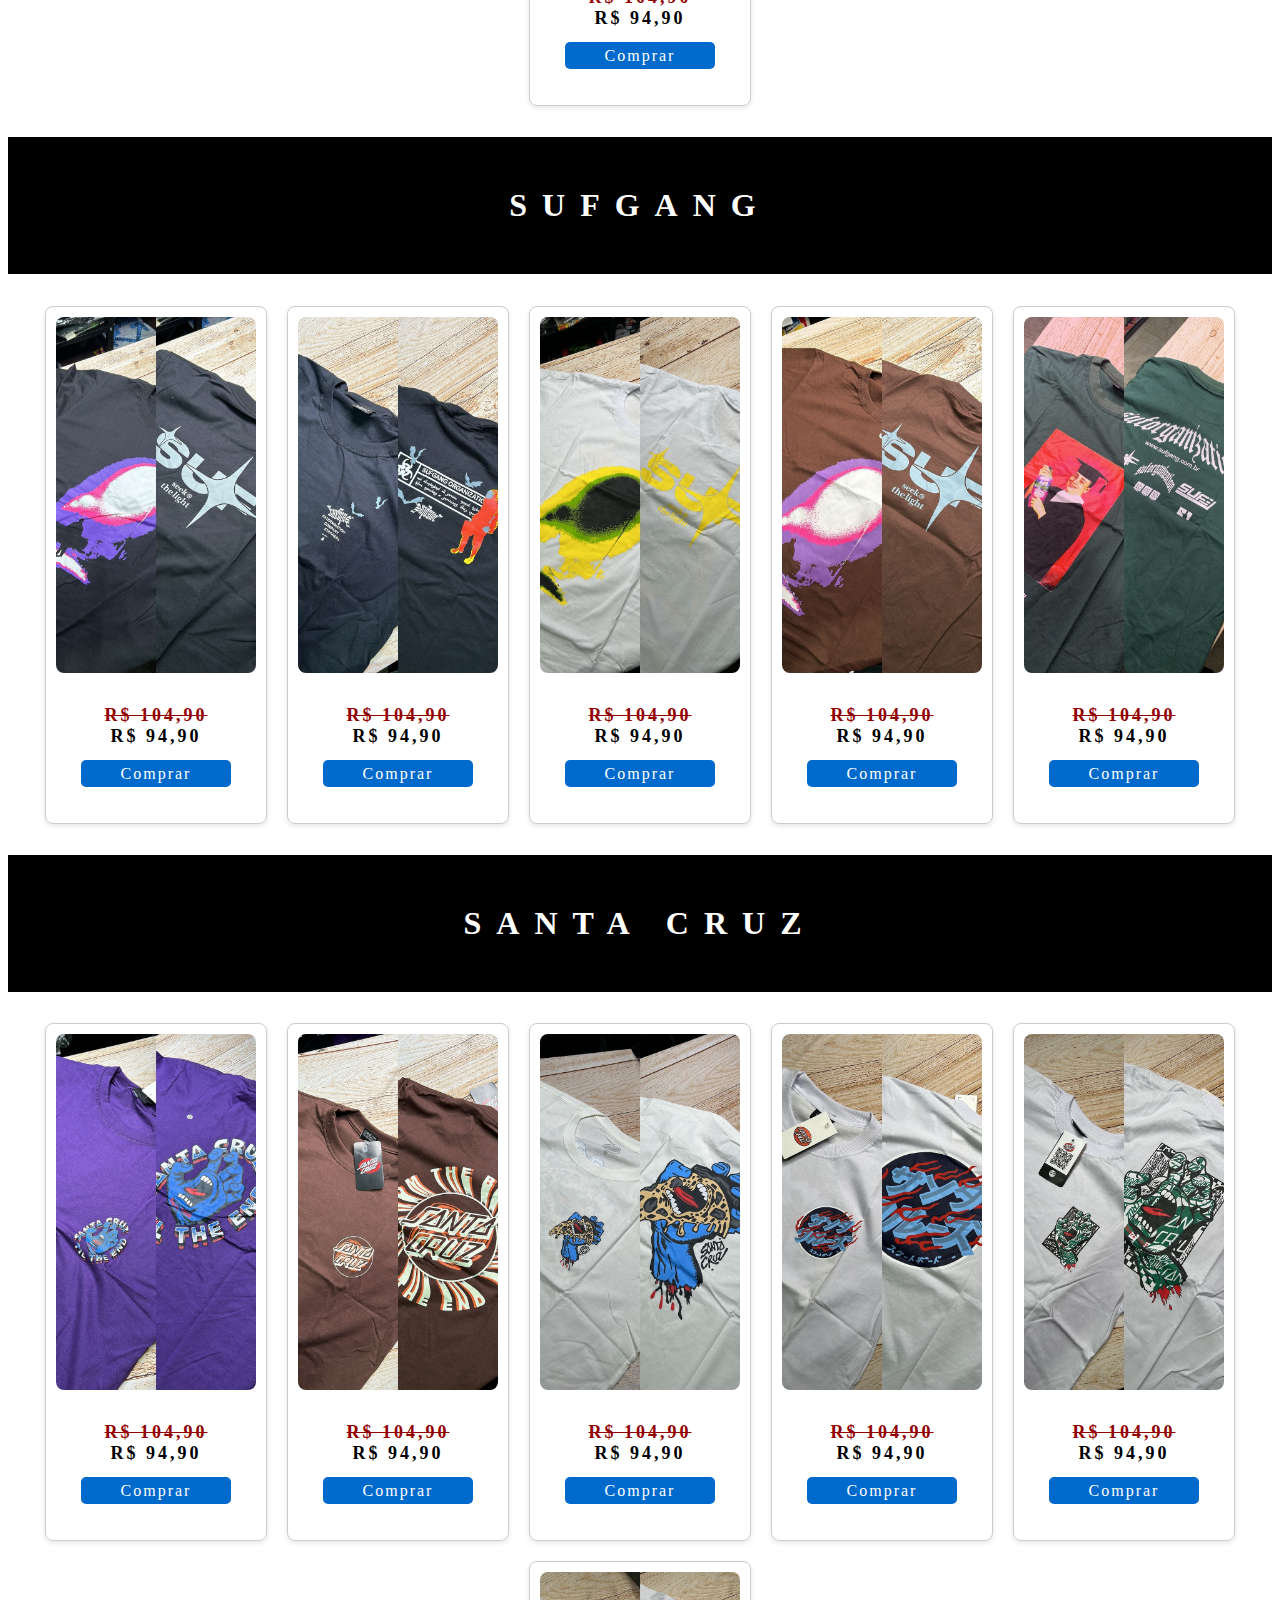
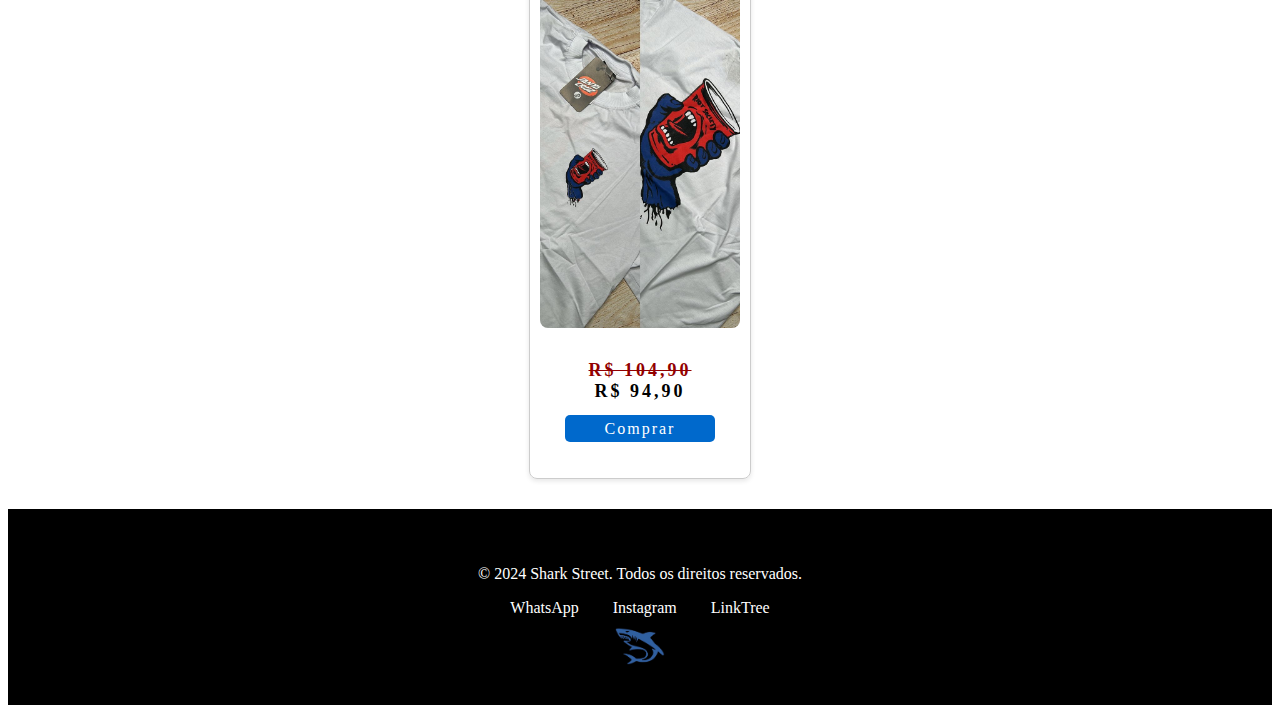
==== commit e95d0fa0: "Add files via upload" ====
--- a/index.html
+++ b/index.html
@@ -13,110 +13,302 @@
             <div class="navbar">
                 <a href="index.html"><img class="imgnav" src="img/IMG1.png"></a>
                 <a href="index.html" class="menu">INICIO</a>
-                <a href="" class="menu">PRODUTOS</a>
-                <a href="" class="menu">SOBRE</a>
+                <a href="catalogo.html" class="menu">CATÁLOGO</a>
+                <a href="#sobre" class="menu">SOBRE</a>
                 <button class="hamburger" onclick="toggleMenu()">&#9776;</button>
             <div>
         </nav>
     </header>
     
-    
-    <div class="carousel-container">
-        <div class="carousel">
-            <div class="carousel-images">
-                <img src="img/PD1.jpg" alt="">
-                <img src="img/PD2.jpg" alt="">
-                <img src="img/PD3.jpg" alt="">
-                <img src="img/PD4.jpg" alt="">
-                <img src="img/PD5.jpg" alt="">
-            </div>
-            <button class="prev" onclick="moveCarousel(-1)">&#10094;</button>
-            <button class="next" onclick="moveCarousel(1)">&#10095;</button>
+
+        <div class="fade-in">
+        
+            <div class="carousel-container">
+                <div class="carousel">
+                    <div class="carousel-images">
+                        <img src="img/PD1.jpg" alt="">
+                        <img src="img/PD2.jpg" alt="">
+                        <img src="img/PD3.jpg" alt="">
+                        <img src="img/PD4.jpg" alt="">
+                        <img src="img/PD5.jpg" alt="">
+                    </div>
+                    <button class="prev" onclick="moveCarousel(-1)">&#10094;</button>
+                    <button class="next" onclick="moveCarousel(1)">&#10095;</button>
+                </div>
+            </div>
+
+            <div class="brands-section">
+                <div class="brands-container">
+                    <div class="brand-box">
+                        <a href="#chronic"><img src="img/MARCAS/chronic.png" alt="CHRONIC"></a>
+                    </div>
+                    <div class="brand-box">
+                        <a href="#high"><img src="img/MARCAS/high.png" alt="HIGH"></a>
+                    </div>
+                    <div class="brand-box">
+                        <a href="#nike"><img src="img/MARCAS/nike.png" alt="NIKE"></a>
+                    </div>
+                    <div class="brand-box">
+                        <a href="#Off-White"><img src="img/MARCAS/Off-White.png" alt="OFF-WHITE"></a>
+                    </div>
+                    <div class="brand-box">
+                        <a href="#vlone"><img src="img/MARCAS/vlone.jpg" alt="VLONE"></a>
+                    </div>
+                    <div class="brand-box">
+                        <a href="#sufgang"><img src="img/MARCAS/sufgang.png" alt="SUFGANG"></a>
+                    </div>
+                    <div class="brand-box">
+                        <a href="#santacruz"><img src="img/MARCAS/santacruz.png" alt="SANTA-CRUZ"></a>
+                    </div>
+                </div>
+            </div>
+
+            <a name="sobre"></a>
+
+            <div class="about-store">
+                <h2>Bem-vindo à Shark Street!</h2>
+                <p>A Shark Street é a mais nova loja virtual de moda, fundada em 2024 por um jovem ambicioso com a missão de trazer o melhor da moda urbana e streetwear. Com marcas icônicas como Nike, High e muitas outras, a Shark Street oferece produtos de alta qualidade para quem busca estilo, autenticidade e exclusividade. Seja você um apaixonado por esportes, cultura de rua ou tendências modernas, a Shark Street tem tudo o que você precisa para se destacar com personalidade.</p>
+            </div>
+
+            <!-- Seção "Conheça nosso Catálogo" -->
+
+            <div class="catalogo-section">
+                <h2>Conheça nosso Catálogo!</h2>
+                <p style="font-size: 20px; font-family: cursive;">Explore uma ampla variedade de produtos e descubra as últimas tendências em moda urbana e streetwear.</p>
+                <a href="catalogo.html" class="catalogo-botao">Ver Catálogo</a>
+            </div>
+            <br>
+
+            <!------------------------------------->
+
+            <a name="chronic"></a>
+
+            <h1 class="h1chronic">CHRONIC</h1>
+            <div class="produtos-container">
+                <div class="produto-box">
+                    <img class="produto-img" src="img/CHRONIC/1.jpg" alt="Camiseta 1">
+                    <b><p style="letter-spacing: 3px; font-size: 18px;"><s style="color: rgb(146, 0, 0);">R$ 104,90</s><br>R$ 94,90</p></b>
+                    <a href="https://www.instagram.com/sstreet_shark/" class="produto-botao">Comprar</a>
+                </div>
+                <div class="produto-box">
+                    <img class="produto-img" src="img/CHRONIC/2.jpg" alt="Camiseta 2">
+                    <b><p style="letter-spacing: 3px; font-size: 18px;"><s style="color: rgb(146, 0, 0);">R$ 104,90</s><br>R$ 94,90</p></b>
+                    <a href="https://www.instagram.com/sstreet_shark/" class="produto-botao">Comprar</a>
+                </div>
+                <div class="produto-box">
+                    <img class="produto-img" src="img/CHRONIC/3.jpg" alt="Camiseta 3">
+                    <b><p style="letter-spacing: 3px; font-size: 18px;"><s style="color: rgb(146, 0, 0);">R$ 104,90</s><br>R$ 94,90</p></b>
+                    <a href="https://www.instagram.com/sstreet_shark/" class="produto-botao">Comprar</a>
+                </div>
+                <div class="produto-box">
+                    <img class="produto-img" src="img/CHRONIC/4.jpg" alt="Camiseta 4">
+                    <b><p style="letter-spacing: 3px; font-size: 18px;"><s style="color: rgb(146, 0, 0);">R$ 104,90</s><br>R$ 94,90</p></b>
+                    <a href="https://www.instagram.com/sstreet_shark/" class="produto-botao">Comprar</a>
+                </div>
+                <div class="produto-box">
+                    <img class="produto-img" src="img/CHRONIC/5.jpg" alt="Camiseta 5">
+                    <b><p style="letter-spacing: 3px; font-size: 18px;"><s style="color: rgb(146, 0, 0);">R$ 104,90</s><br>R$ 94,90</p></b>
+                    <a href="https://www.instagram.com/sstreet_shark/" class="produto-botao">Comprar</a>
+                </div>
+                <div class="produto-box">
+                    <img class="produto-img" src="img/CHRONIC/6.jpg" alt="Camiseta 6">
+                    <b><p style="letter-spacing: 3px; font-size: 18px;"><s style="color: rgb(146, 0, 0);">R$ 104,90</s><br>R$ 94,90</p></b>
+                    <a href="https://www.instagram.com/sstreet_shark/" class="produto-botao">Comprar</a>
+                </div>
+            </div>
+
+            <!------------------------------------->
+
+            <a name="high"></a>
+
+            <h1 class="h1chronic">HIGH</h1>
+            <div class="produtos-container">
+                <div class="produto-box">
+                    <img class="produto-img" src="img/HIGH/1.jpg" alt="Camiseta 1">
+                    <b><p style="letter-spacing: 3px; font-size: 18px;"><s style="color: rgb(146, 0, 0);">R$ 104,90</s><br>R$ 94,90</p></b>
+                    <a href="https://www.instagram.com/sstreet_shark/" class="produto-botao">Comprar</a>
+                </div>
+                <div class="produto-box">
+                    <img class="produto-img" src="img/HIGH/2.jpg" alt="Camiseta 2">
+                    <b><p style="letter-spacing: 3px; font-size: 18px;"><s style="color: rgb(146, 0, 0);">R$ 104,90</s><br>R$ 94,90</p></b>
+                    <a href="https://www.instagram.com/sstreet_shark/" class="produto-botao">Comprar</a>
+                </div>
+                <div class="produto-box">
+                    <img class="produto-img" src="img/HIGH/3.jpg" alt="Camiseta 3">
+                    <b><p style="letter-spacing: 3px; font-size: 18px;"><s style="color: rgb(146, 0, 0);">R$ 104,90</s><br>R$ 94,90</p></b>
+                    <a href="https://www.instagram.com/sstreet_shark/" class="produto-botao">Comprar</a>
+                </div>
+                <div class="produto-box">
+                    <img class="produto-img" src="img/HIGH/4.jpg" alt="Camiseta 4">
+                    <b><p style="letter-spacing: 3px; font-size: 18px;"><s style="color: rgb(146, 0, 0);">R$ 104,90</s><br>R$ 94,90</p></b>
+                    <a href="https://www.instagram.com/sstreet_shark/" class="produto-botao">Comprar</a>
+                </div>
+                <div class="produto-box">
+                    <img class="produto-img" src="img/HIGH/5.jpg" alt="Camiseta 5">
+                    <b><p style="letter-spacing: 3px; font-size: 18px;"><s style="color: rgb(146, 0, 0);">R$ 104,90</s><br>R$ 94,90</p></b>
+                    <a href="https://www.instagram.com/sstreet_shark/" class="produto-botao">Comprar</a>
+                </div>
+                <div class="produto-box">
+                    <img class="produto-img" src="img/HIGH/6.jpg" alt="Camiseta 6">
+                    <b><p style="letter-spacing: 3px; font-size: 18px;"><s style="color: rgb(146, 0, 0);">R$ 104,90</s><br>R$ 94,90</p></b>
+                    <a href="https://www.instagram.com/sstreet_shark/" class="produto-botao">Comprar</a>
+                </div>
+            </div>
+
+            <!------------------------------------->
+
+            <h1 class="h1chronic">NIKE</h1>
+            <div class="produtos-container">
+                <div class="produto-box">
+                    <img class="produto-img" src="img/NIKE/1.jpg" alt="Camiseta 1">
+                    <b><p style="letter-spacing: 3px; font-size: 18px;"><s style="color: rgb(146, 0, 0);">R$ 104,90</s><br>R$ 94,90</p></b>
+                    <a href="https://www.instagram.com/sstreet_shark/" class="produto-botao">Comprar</a>
+                </div>
+                <div class="produto-box">
+                    <img class="produto-img" src="img/NIKE/2.jpg" alt="Camiseta 2">
+                    <b><p style="letter-spacing: 3px; font-size: 18px;"><s style="color: rgb(146, 0, 0);">R$ 104,90</s><br>R$ 94,90</p></b>
+                    <a href="https://www.instagram.com/sstreet_shark/" class="produto-botao">Comprar</a>
+                </div>
+                <div class="produto-box">
+                    <img class="produto-img" src="img/NIKE/3.jpg" alt="Camiseta 3">
+                    <b><p style="letter-spacing: 3px; font-size: 18px;"><s style="color: rgb(146, 0, 0);">R$ 104,90</s><br>R$ 94,90</p></b>
+                    <a href="https://www.instagram.com/sstreet_shark/" class="produto-botao">Comprar</a>
+                </div>
+                <div class="produto-box">
+                    <img class="produto-img" src="img/NIKE/4.jpg" alt="Camiseta 4">
+                    <b><p style="letter-spacing: 3px; font-size: 18px;"><s style="color: rgb(146, 0, 0);">R$ 104,90</s><br>R$ 94,90</p></b>
+                    <a href="https://www.instagram.com/sstreet_shark/" class="produto-botao">Comprar</a>
+                </div>
+                <div class="produto-box">
+                    <img class="produto-img" src="img/NIKE/5.jpg" alt="Camiseta 5">
+                    <b><p style="letter-spacing: 3px; font-size: 18px;"><s style="color: rgb(146, 0, 0);">R$ 104,90</s><br>R$ 94,90</p></b>
+                    <a href="https://www.instagram.com/sstreet_shark/" class="produto-botao">Comprar</a>
+                </div>
+                <div class="produto-box">
+                    <img class="produto-img" src="img/NIKE/6.jpg" alt="Camiseta 6">
+                    <b><p style="letter-spacing: 3px; font-size: 18px;"><s style="color: rgb(146, 0, 0);">R$ 104,90</s><br>R$ 94,90</p></b>
+                    <a href="https://www.instagram.com/sstreet_shark/" class="produto-botao">Comprar</a>
+                </div>
+            </div>
+
+            <!------------------------------------->
+
+            <h1 class="h1chronic">OFF - WHITE</h1>
+            <div class="produtos-container">
+                <div class="produto-box">
+                    <img class="produto-img" src="img/OFFWHITE/1.jpg" alt="Camiseta 1">
+                    <b><p style="letter-spacing: 3px; font-size: 18px;"><s style="color: rgb(146, 0, 0);">R$ 104,90</s><br>R$ 94,90</p></b>
+                    <a href="https://www.instagram.com/sstreet_shark/" class="produto-botao">Comprar</a>
+                </div>
+                <div class="produto-box">
+                    <img class="produto-img" src="img/OFFWHITE/2.jpg" alt="Camiseta 2">
+                    <b><p style="letter-spacing: 3px; font-size: 18px;"><s style="color: rgb(146, 0, 0);">R$ 104,90</s><br>R$ 94,90</p></b>
+                    <a href="https://www.instagram.com/sstreet_shark/" class="produto-botao">Comprar</a>
+                </div>
+                <div class="produto-box">
+                    <img class="produto-img" src="img/OFFWHITE/3.jpg" alt="Camiseta 3">
+                    <b><p style="letter-spacing: 3px; font-size: 18px;"><s style="color: rgb(146, 0, 0);">R$ 104,90</s><br>R$ 94,90</p></b>
+                    <a href="https://www.instagram.com/sstreet_shark/" class="produto-botao">Comprar</a>
+                </div>
+                <div class="produto-box">
+                    <img class="produto-img" src="img/OFFWHITE/4.jpg" alt="Camiseta 4">
+                    <b><p style="letter-spacing: 3px; font-size: 18px;"><s style="color: rgb(146, 0, 0);">R$ 104,90</s><br>R$ 94,90</p></b>
+                    <a href="https://www.instagram.com/sstreet_shark/" class="produto-botao">Comprar</a>
+                </div>
+                <div class="produto-box">
+                    <img class="produto-img" src="img/OFFWHITE/5.jpg" alt="Camiseta 5">
+                    <b><p style="letter-spacing: 3px; font-size: 18px;"><s style="color: rgb(146, 0, 0);">R$ 104,90</s><br>R$ 94,90</p></b>
+                    <a href="https://www.instagram.com/sstreet_shark/" class="produto-botao">Comprar</a>
+                </div>
+                <div class="produto-box">
+                    <img class="produto-img" src="img/OFFWHITE/6.jpg" alt="Camiseta 6">
+                    <b><p style="letter-spacing: 3px; font-size: 18px;"><s style="color: rgb(146, 0, 0);">R$ 104,90</s><br>R$ 94,90</p></b>
+                    <a href="https://www.instagram.com/sstreet_shark/" class="produto-botao">Comprar</a>
+                </div>
+            </div>
+
+            <!------------------------------------->
+
+            <h1 class="h1chronic">SUFGANG</h1>
+            <div class="produtos-container">
+                <div class="produto-box">
+                    <img class="produto-img" src="img/SUFGANG/1.jpg" alt="Camiseta 1">
+                    <b><p style="letter-spacing: 3px; font-size: 18px;"><s style="color: rgb(146, 0, 0);">R$ 104,90</s><br>R$ 94,90</p></b>
+                    <a href="https://www.instagram.com/sstreet_shark/" class="produto-botao">Comprar</a>
+                </div>
+                <div class="produto-box">
+                    <img class="produto-img" src="img/SUFGANG/2.jpg" alt="Camiseta 2">
+                    <b><p style="letter-spacing: 3px; font-size: 18px;"><s style="color: rgb(146, 0, 0);">R$ 104,90</s><br>R$ 94,90</p></b>
+                    <a href="https://www.instagram.com/sstreet_shark/" class="produto-botao">Comprar</a>
+                </div>
+                <div class="produto-box">
+                    <img class="produto-img" src="img/SUFGANG/3.jpg" alt="Camiseta 3">
+                    <b><p style="letter-spacing: 3px; font-size: 18px;"><s style="color: rgb(146, 0, 0);">R$ 104,90</s><br>R$ 94,90</p></b>
+                    <a href="https://www.instagram.com/sstreet_shark/" class="produto-botao">Comprar</a>
+                </div>
+                <div class="produto-box">
+                    <img class="produto-img" src="img/SUFGANG/4.jpg" alt="Camiseta 4">
+                    <b><p style="letter-spacing: 3px; font-size: 18px;"><s style="color: rgb(146, 0, 0);">R$ 104,90</s><br>R$ 94,90</p></b>
+                    <a href="https://www.instagram.com/sstreet_shark/" class="produto-botao">Comprar</a>
+                </div>
+                <div class="produto-box">
+                    <img class="produto-img" src="img/SUFGANG/5.jpg" alt="Camiseta 5">
+                    <b><p style="letter-spacing: 3px; font-size: 18px;"><s style="color: rgb(146, 0, 0);">R$ 104,90</s><br>R$ 94,90</p></b>
+                    <a href="https://www.instagram.com/sstreet_shark/" class="produto-botao">Comprar</a>
+                </div>
+            </div>
+
+            <!------------------------------------->
+
+            <h1 class="h1chronic">SANTA CRUZ</h1>
+            <div class="produtos-container">
+                <div class="produto-box">
+                    <img class="produto-img" src="img/SANTACRUZ/1.jpg" alt="Camiseta 1">
+                    <b><p style="letter-spacing: 3px; font-size: 18px;"><s style="color: rgb(146, 0, 0);">R$ 104,90</s><br>R$ 94,90</p></b>
+                    <a href="https://www.instagram.com/sstreet_shark/" class="produto-botao">Comprar</a>
+                </div>
+                <div class="produto-box">
+                    <img class="produto-img" src="img/SANTACRUZ/2.jpg" alt="Camiseta 2">
+                    <b><p style="letter-spacing: 3px; font-size: 18px;"><s style="color: rgb(146, 0, 0);">R$ 104,90</s><br>R$ 94,90</p></b>
+                    <a href="https://www.instagram.com/sstreet_shark/" class="produto-botao">Comprar</a>
+                </div>
+                <div class="produto-box">
+                    <img class="produto-img" src="img/SANTACRUZ/3.jpg" alt="Camiseta 3">
+                    <b><p style="letter-spacing: 3px; font-size: 18px;"><s style="color: rgb(146, 0, 0);">R$ 104,90</s><br>R$ 94,90</p></b>
+                    <a href="https://www.instagram.com/sstreet_shark/" class="produto-botao">Comprar</a>
+                </div>
+                <div class="produto-box">
+                    <img class="produto-img" src="img/SANTACRUZ/4.jpg" alt="Camiseta 4">
+                    <b><p style="letter-spacing: 3px; font-size: 18px;"><s style="color: rgb(146, 0, 0);">R$ 104,90</s><br>R$ 94,90</p></b>
+                    <a href="https://www.instagram.com/sstreet_shark/" class="produto-botao">Comprar</a>
+                </div>
+                <div class="produto-box">
+                    <img class="produto-img" src="img/SANTACRUZ/5.jpg" alt="Camiseta 5">
+                    <b><p style="letter-spacing: 3px; font-size: 18px;"><s style="color: rgb(146, 0, 0);">R$ 104,90</s><br>R$ 94,90</p></b>
+                    <a href="https://www.instagram.com/sstreet_shark/" class="produto-botao">Comprar</a>
+                </div>
+                <div class="produto-box">
+                    <img class="produto-img" src="img/SANTACRUZ/6.jpg" alt="Camiseta 6">
+                    <b><p style="letter-spacing: 3px; font-size: 18px;"><s style="color: rgb(146, 0, 0);">R$ 104,90</s><br>R$ 94,90</p></b>
+                    <a href="https://www.instagram.com/sstreet_shark/" class="produto-botao">Comprar</a>
+                </div>
+            </div>
         </div>
-    </div>
-    
-    
-    <a name="voltar"></a>
-
-    <div class="brands-section">
-        <div class="brands-container">
-            <div class="brand-box">
-                <a href="#chronic"><img src="img/MARCAS/chronic.png" alt="CHRONIC"></a>
-            </div>
-            <div class="brand-box">
-                <a href="#high"><img src="img/MARCAS/high.png" alt="HIGH"></a>
-            </div>
-            <div class="brand-box">
-                <a href="#nike"><img src="img/MARCAS/nike.png" alt="NIKE"></a>
-            </div>
-            <div class="brand-box">
-                <a href="#Off-White"><img src="img/MARCAS/Off-White.png" alt="OFF-WHITE"></a>
-            </div>
-            <div class="brand-box">
-                <a href="#vlone"><img src="img/MARCAS/vlone.jpg" alt="VLONE"></a>
-            </div>
-            <div class="brand-box">
-                <a href="#sufgang"><img src="img/MARCAS/sufgang.png" alt="SUFGANG"></a>
-            </div>
-            <div class="brand-box">
-                <a href="#santacruz"><img src="img/MARCAS/santacruz.png" alt="SANTA-CRUZ"></a>
-            </div>
-        </div>
-    </div>
-
-    <div class="about-store">
-        <h2>Bem-vindo à Shark Street!</h2>
-        <p>A Shark Street é a mais nova loja virtual de moda, fundada em 2024 por um jovem ambicioso com a missão de trazer o melhor da moda urbana e streetwear. Com marcas icônicas como Nike, High e muitas outras, a Shark Street oferece produtos de alta qualidade para quem busca estilo, autenticidade e exclusividade. Seja você um apaixonado por esportes, cultura de rua ou tendências modernas, a Shark Street tem tudo o que você precisa para se destacar com personalidade.</p>
-    </div>
-
-    <a name="chronic"></a>
-
-    <h1 class="h1chronic">Chronic</h1>
-    
-    <div class="produtos-container">
-        <div class="produto-box">
-            <img class="produto-img" src="img/CHRONIC/1.jpg" alt="Camiseta 1">
-            <b><p style="letter-spacing: 3px; font-size: 18px;">R$ 94,50</p></b>
-            <a href="https://www.instagram.com/sstreet_shark/" class="produto-botao">Comprar</a>
-        </div>
-        <div class="produto-box">
-            <img class="produto-img" src="img/CHRONIC/2.jpg" alt="Camiseta 1">
-            <b><p style="letter-spacing: 3px; font-size: 18px;">R$ 94,50</p></b>
-            <a href="https://www.instagram.com/sstreet_shark/" class="produto-botao">Comprar</a>
-        </div>
-        <div class="produto-box">
-            <img class="produto-img" src="img/CHRONIC/3.jpg" alt="Camiseta 1">
-            <b><p style="letter-spacing: 3px; font-size: 18px;">R$ 94,50</p></b>
-            <a href="https://www.instagram.com/sstreet_shark/" class="produto-botao">Comprar</a>
-        </div>
-        <div class="produto-box">
-            <img class="produto-img" src="img/CHRONIC/4.jpg" alt="Camiseta 1">
-            <b><p style="letter-spacing: 3px; font-size: 18px;">R$ 94,50</p></b>
-            <a href="https://www.instagram.com/sstreet_shark/" class="produto-botao">Comprar</a>
-        </div>
-        <div class="produto-box">
-            <img class="produto-img" src="img/CHRONIC/5.jpg" alt="Camiseta 1">
-            <b><p style="letter-spacing: 3px; font-size: 18px;">R$ 94,50</p></b>
-            <a href="https://www.instagram.com/sstreet_shark/" class="produto-botao">Comprar</a>
-        </div>
-        <div class="produto-box">
-            <img class="produto-img" src="img/CHRONIC/6.jpg" alt="Camiseta 1">
-            <b><p style="letter-spacing: 3px; font-size: 18px;">R$ 94,50</p></b>
-            <a href="https://www.instagram.com/sstreet_shark/" class="produto-botao">Comprar</a>
-        </div>
-    </div>
-
-    <footer class="site-footer" style="padding: 40px;">
-        <div class="footer-content">
-            <p>© 2024 Shark Street. Todos os direitos reservados.</p>
-            <div class="social-media">
-                <a href="https://wa.me/+554792589787" target="_blank" class="social-link">WhatsApp</a>
-                <a href="https://www.instagram.com/sstreet_shark/" target="_blank" class="social-link">Instagram</a>
-                <a href="https://linktr.ee/street_shark" target="_blank" class="social-link">LinkTree</a>
-            </div>
-        </div>
-        <img class="footer-image" src="img/icon-removebg-preview.png" alt="Imagem do Footer">
-    </footer>
+
+        <!------------------------------------->
+
+            <footer class="site-footer" style="padding: 40px;">
+                <div class="footer-content">
+                    <p>© 2024 Shark Street. Todos os direitos reservados.</p>
+                    <div class="social-media">
+                        <a href="https://wa.me/+554792589787" target="_blank" class="social-link">WhatsApp</a>
+                        <a href="https://www.instagram.com/sstreet_shark/" target="_blank" class="social-link">Instagram</a>
+                        <a href="https://linktr.ee/street_shark" target="_blank" class="social-link">LinkTree</a>
+                    </div>
+                </div>
+                <img class="footer-image" src="img/icon-removebg-preview.png" alt="Imagem do Footer">
+            </footer>
+        
 
     <script src="js/carrousel.js"></script>
     <script src="js/menu.js"></script>
--- a/estilo/estilo.css
+++ b/estilo/estilo.css
@@ -302,6 +302,12 @@
     width: 200px;
     box-shadow: 0 2px 5px rgba(0, 0, 0, 0.1);
     padding-bottom: 40px;
+    transition: 0.5s;
+}
+
+.produto-box:hover {
+    
+    box-shadow: 0 8px 16px rgba(0, 0, 0, 0.637);
 }
 
 .produto-img {
@@ -335,4 +341,39 @@
     .produto-box {
         width: 90%;
     }
+}
+
+@keyframes fade-in {
+    from {
+        opacity: 0;
+    }
+    to {
+        opacity: 1;
+    }
+}
+
+.fade-in {
+    animation: fade-in 1s ease-in-out; /* Ajuste a duração e o tipo de easing conforme necessário */
+}
+
+.catalogo-section {
+    text-align: center;
+    margin: 40px 0;
+}
+
+.catalogo-botao {
+    background-color: #000000; /* cor de fundo do botão */
+    color: white; /* cor do texto */
+    padding: 10px 20px; /* espaçamento interno */
+    text-decoration: none; /* sem sublinhado */
+    border-radius: 5px; /* bordas arredondadas */
+    transition: 1s;
+    letter-spacing: 2.5px;
+}
+
+.catalogo-botao:hover {
+    background-color: white; /* cor ao passar o mouse */
+    color: black;
+    border: solid 1px rgba(128, 128, 128, 0.363);
+    letter-spacing: 5px;
 }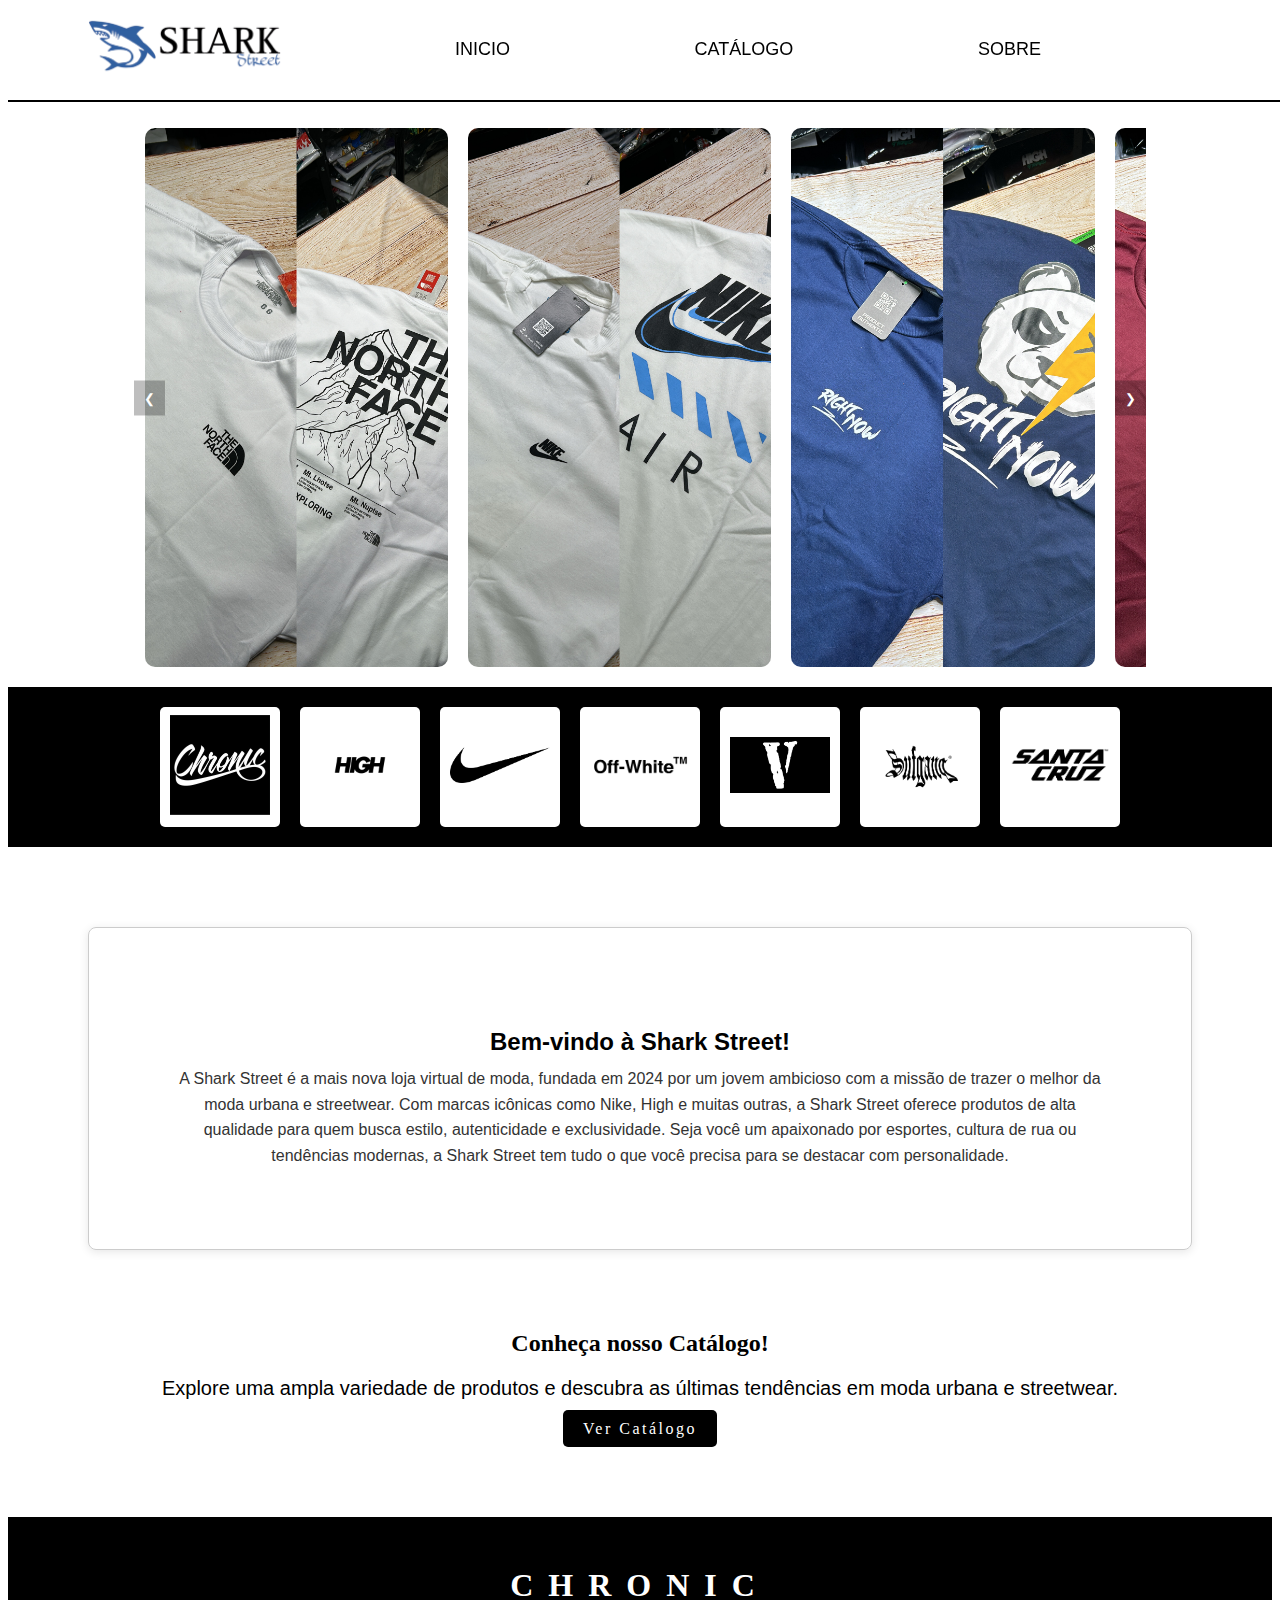
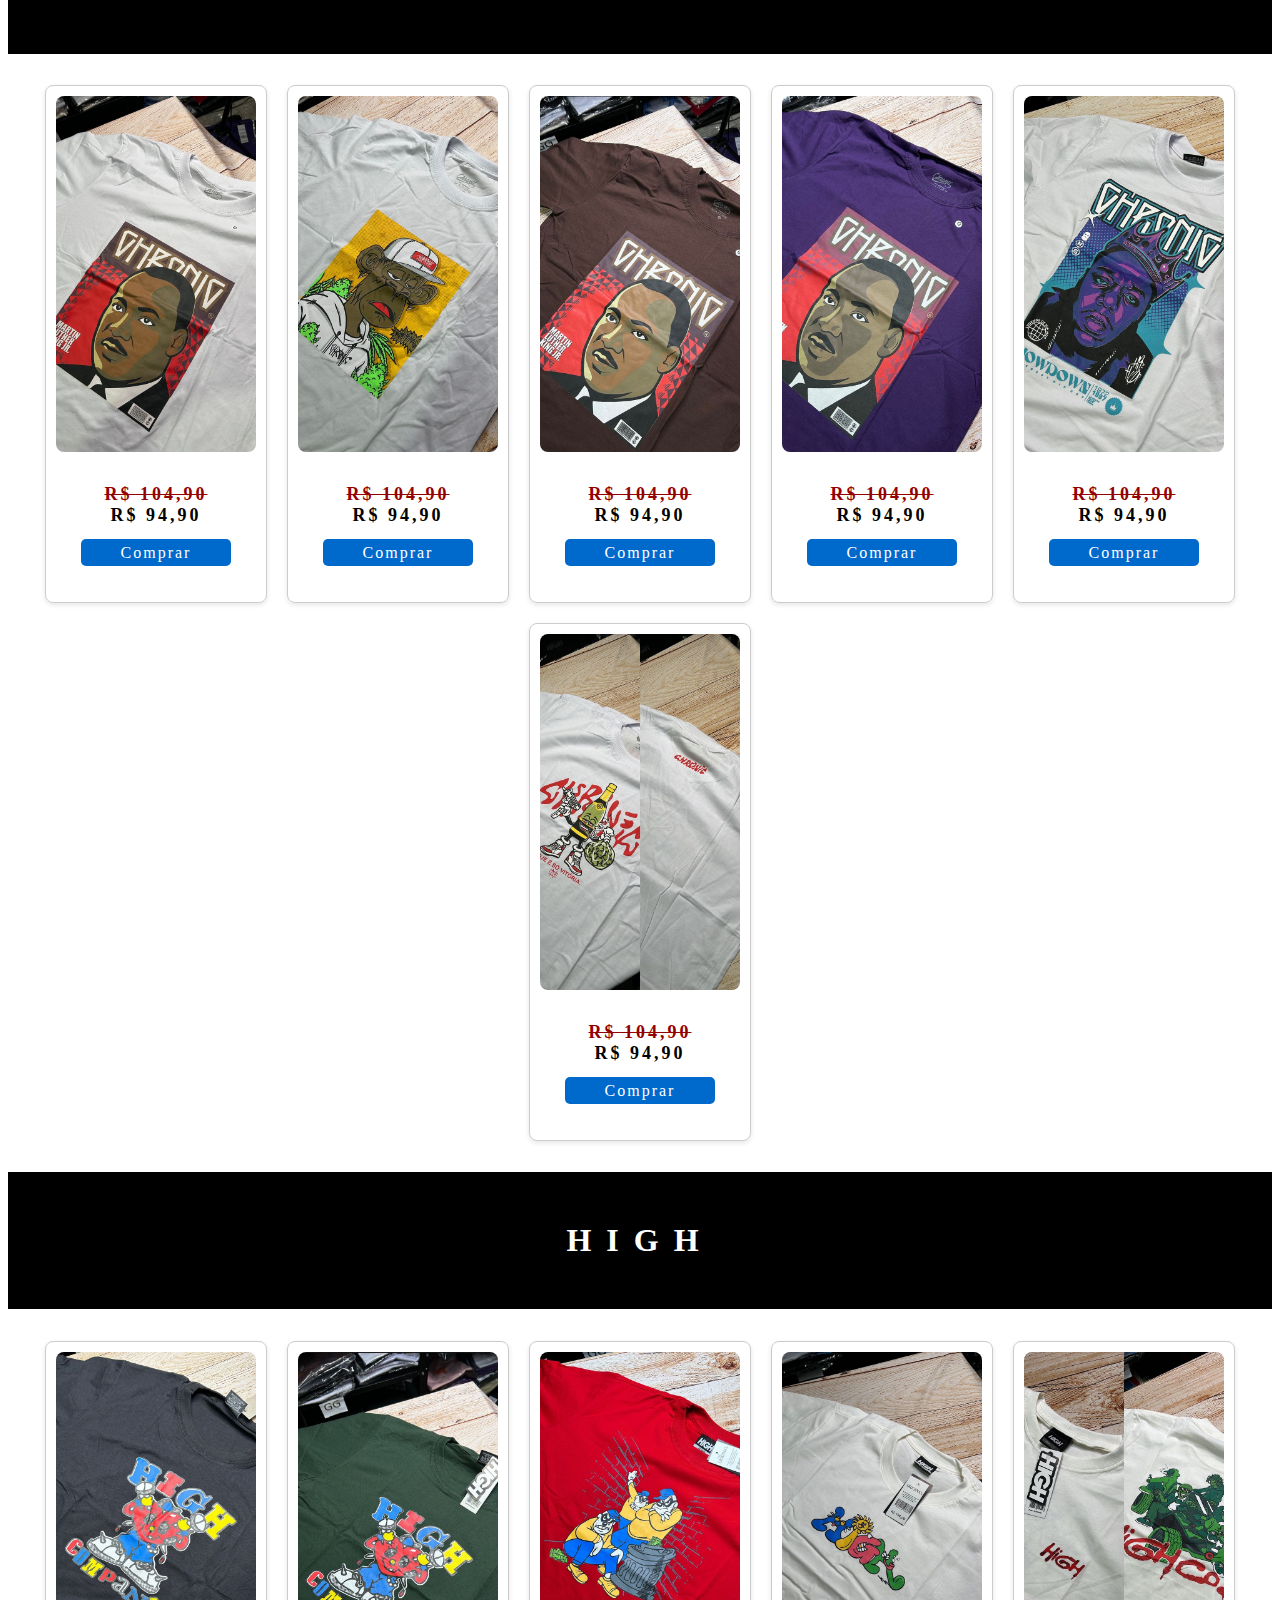
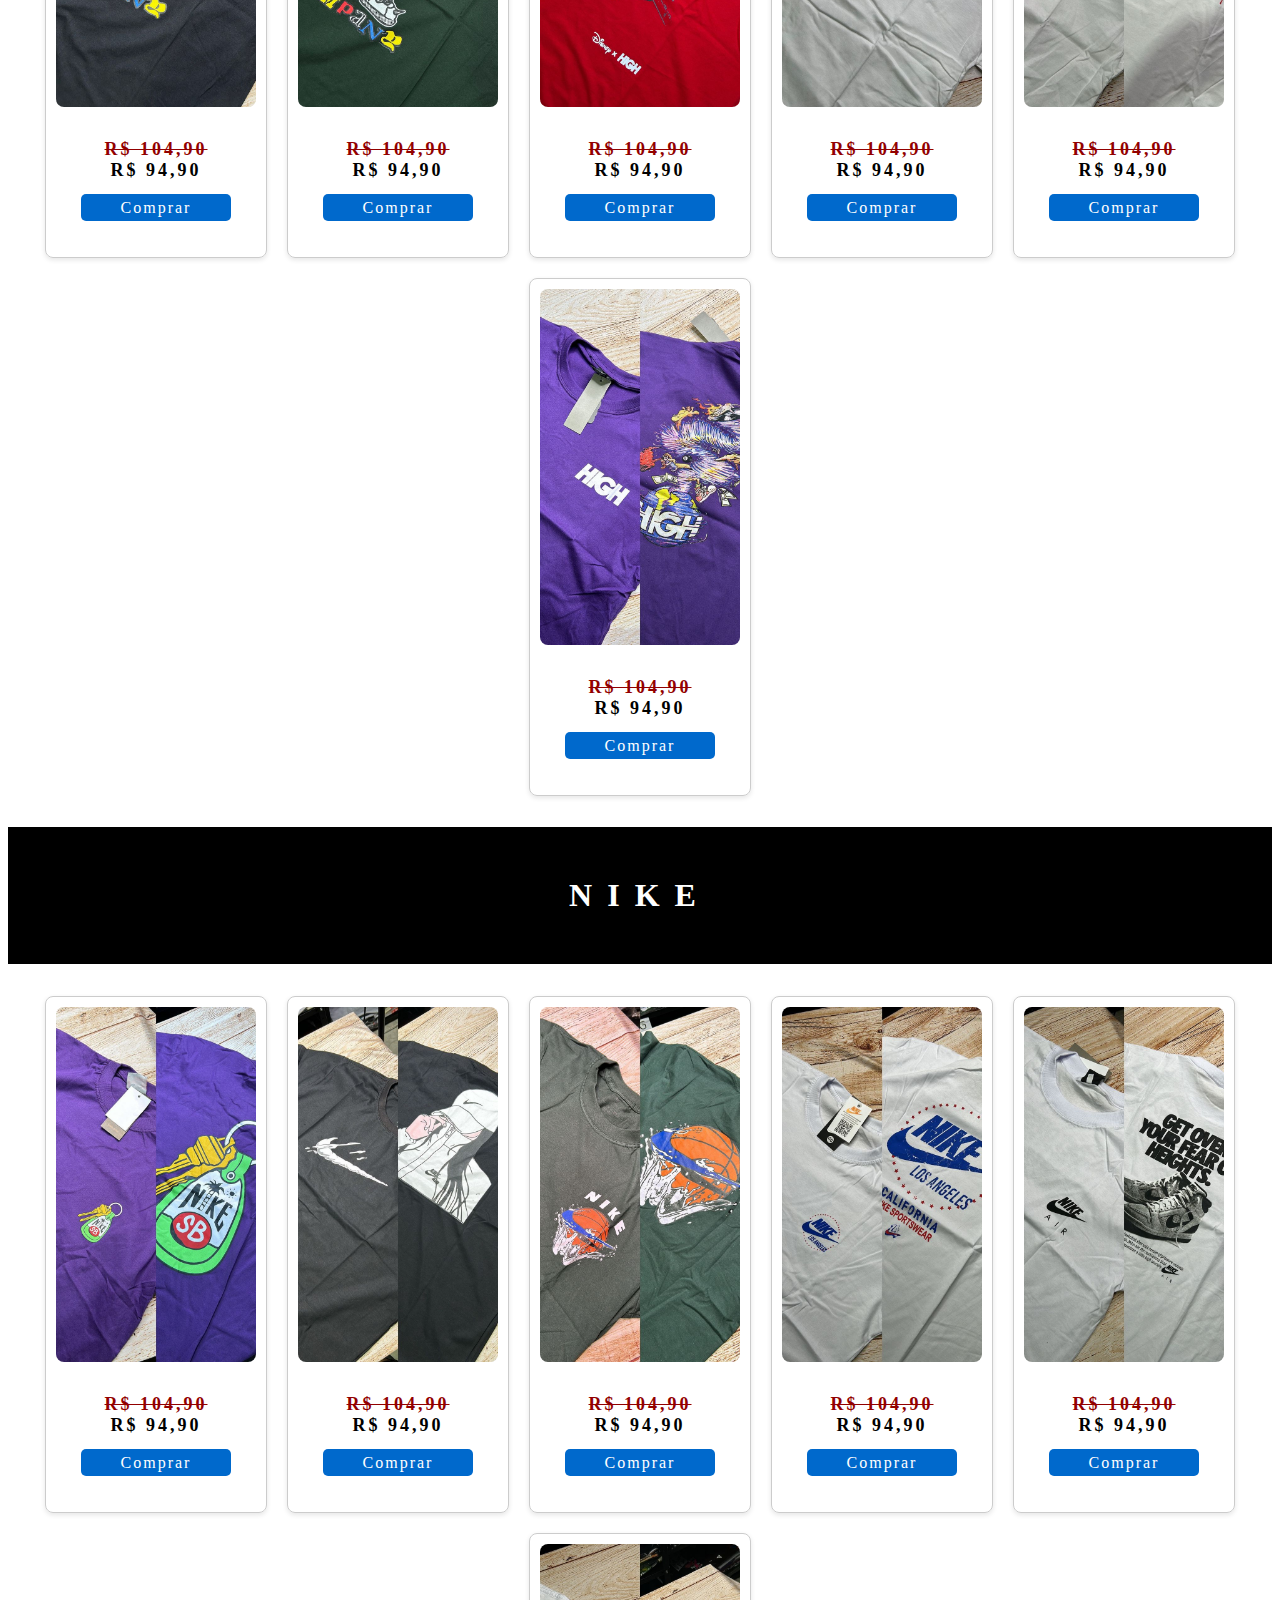
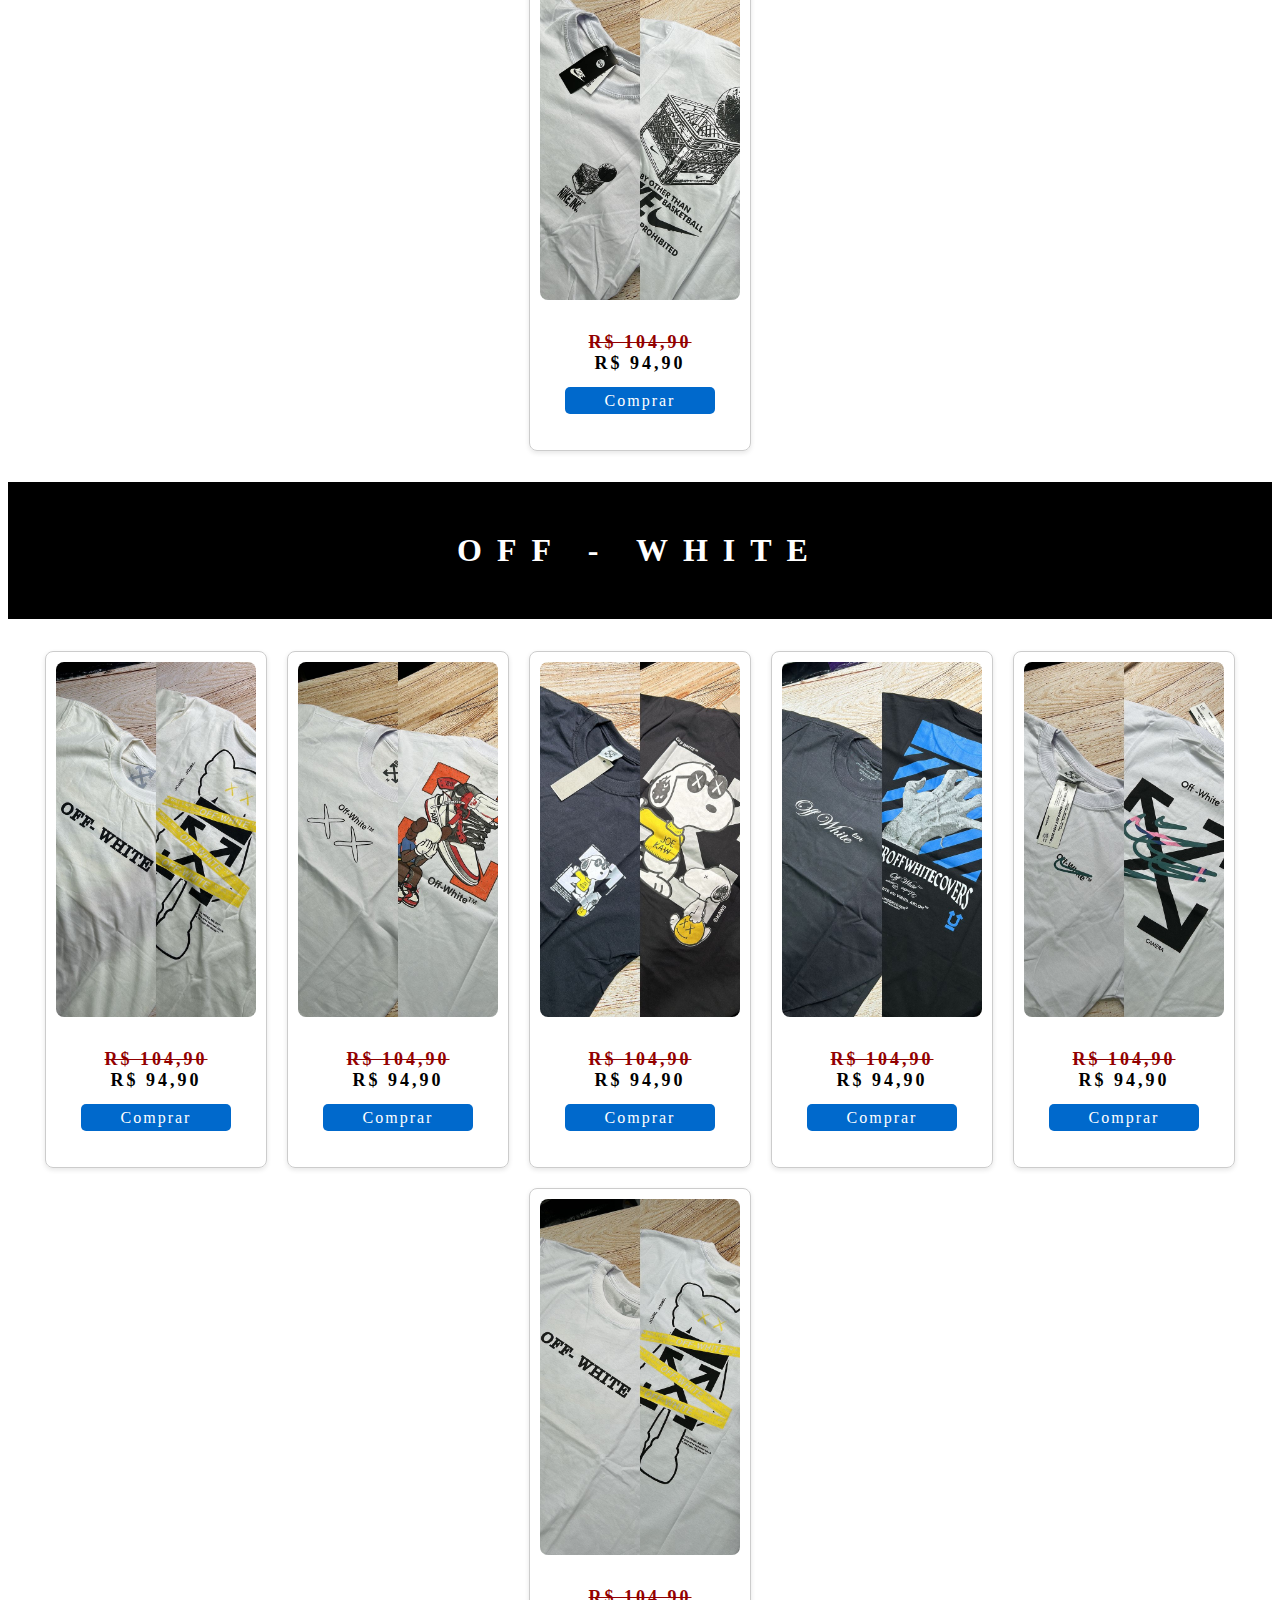
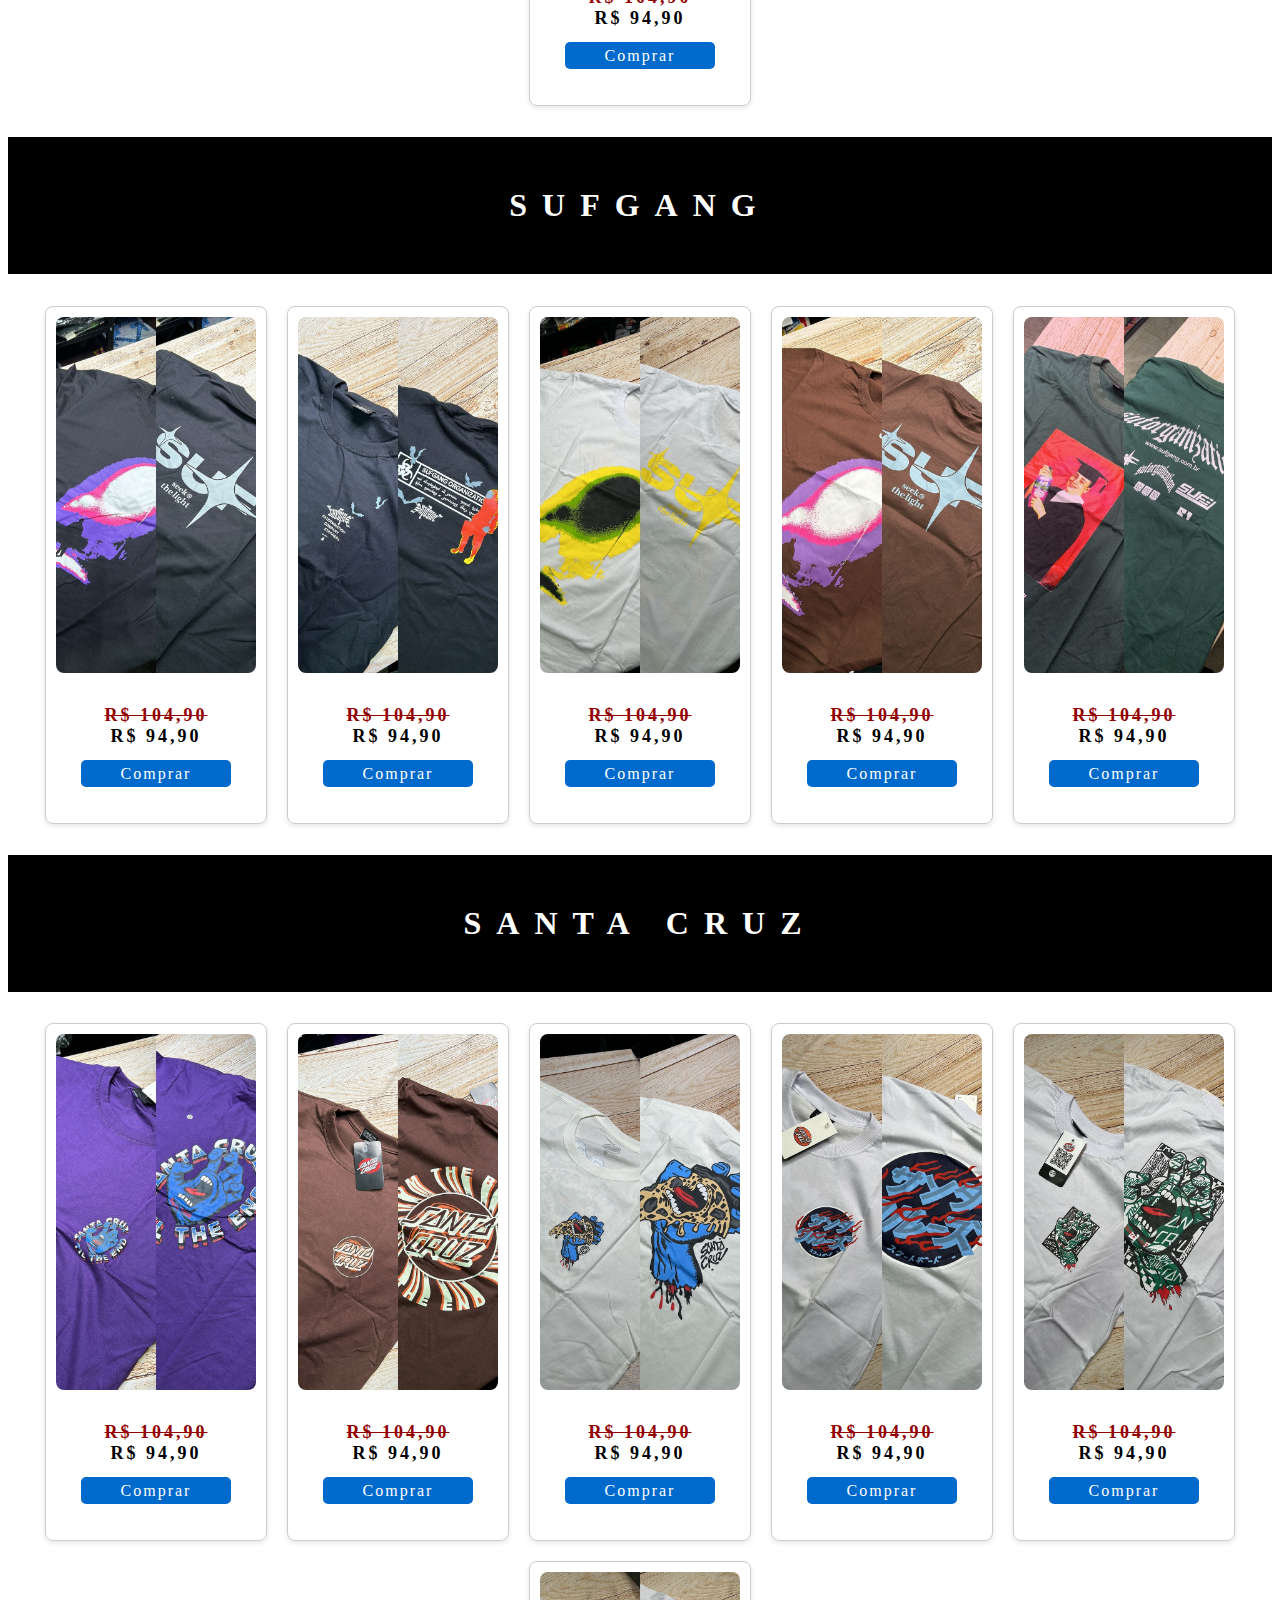
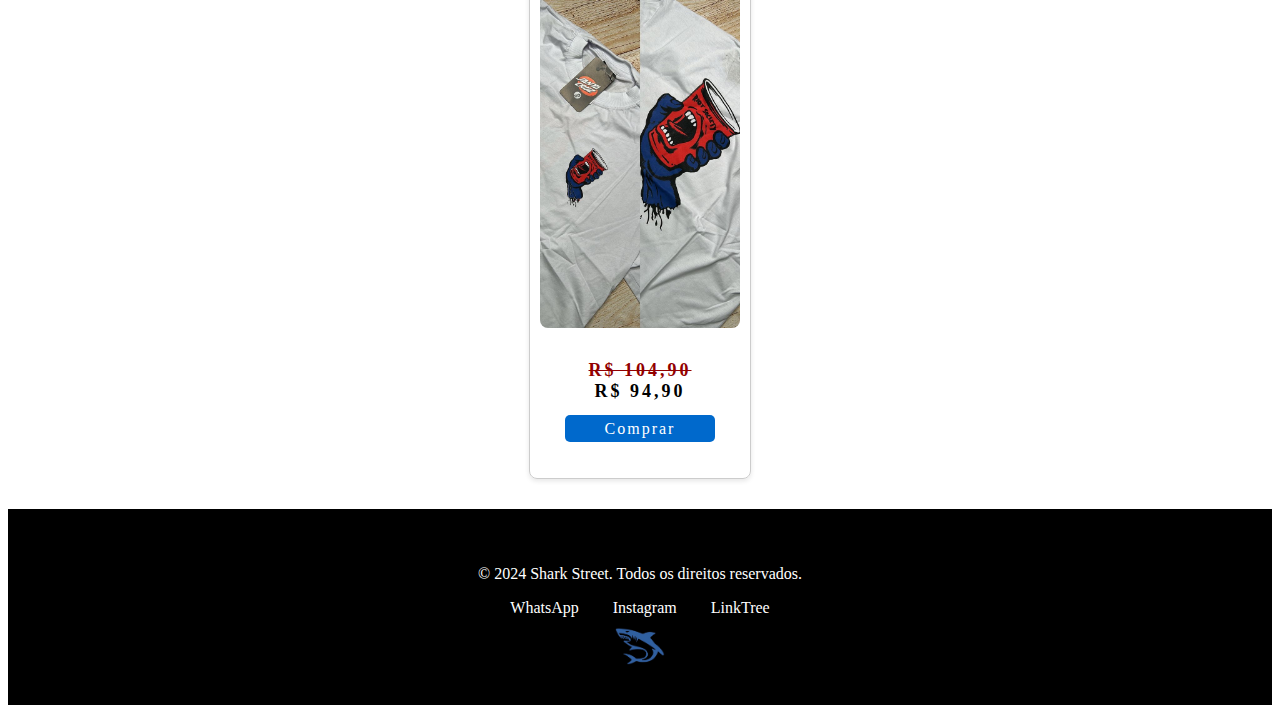
==== commit 960371e9: "Add files via upload" ====
--- a/index.html
+++ b/index.html
@@ -74,7 +74,7 @@
 
             <div class="catalogo-section">
                 <h2>Conheça nosso Catálogo!</h2>
-                <p style="font-size: 20px; font-family: cursive;">Explore uma ampla variedade de produtos e descubra as últimas tendências em moda urbana e streetwear.</p>
+                <p style="font-size: 20px; font-family: Arial, Helvetica, sans-serif;">Explore uma ampla variedade de produtos e descubra as últimas tendências em moda urbana e streetwear.</p>
                 <a href="catalogo.html" class="catalogo-botao">Ver Catálogo</a>
             </div>
             <br>
--- a/estilo/estilo.css
+++ b/estilo/estilo.css
@@ -61,12 +61,16 @@
         text-align: center;
     }
 
-    .hamburger {
-        display: block;
-    }
-
-    .navbar.active .menu-items {
-        display: flex;
+    .navbar {
+        flex-direction: column; /* Altera a direção da navbar para coluna */
+        align-items: flex-start; /* Alinha os itens à esquerda */
+    }
+
+    .menu {
+        padding: 5px; /* Reduz o padding dos itens do menu */
+    }
+    nav {
+        margin-bottom: 110px;
     }
 }
 
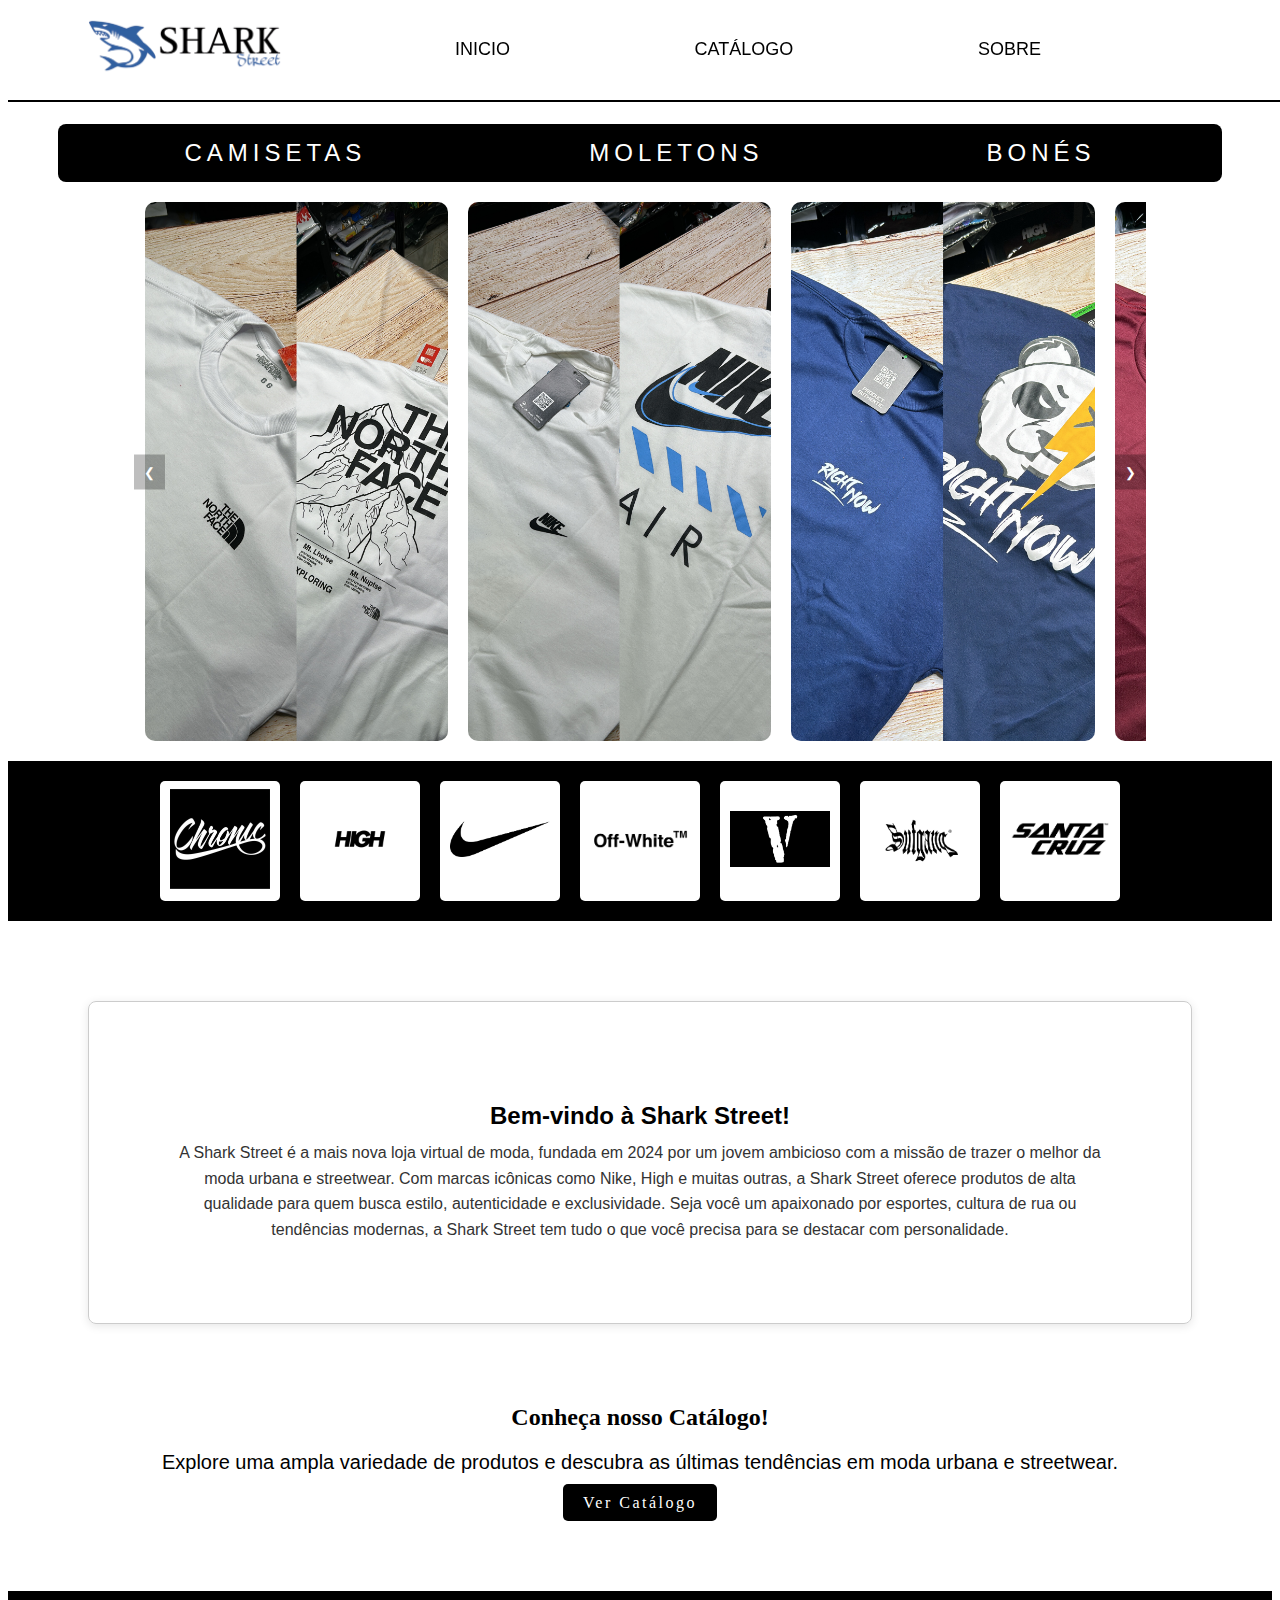
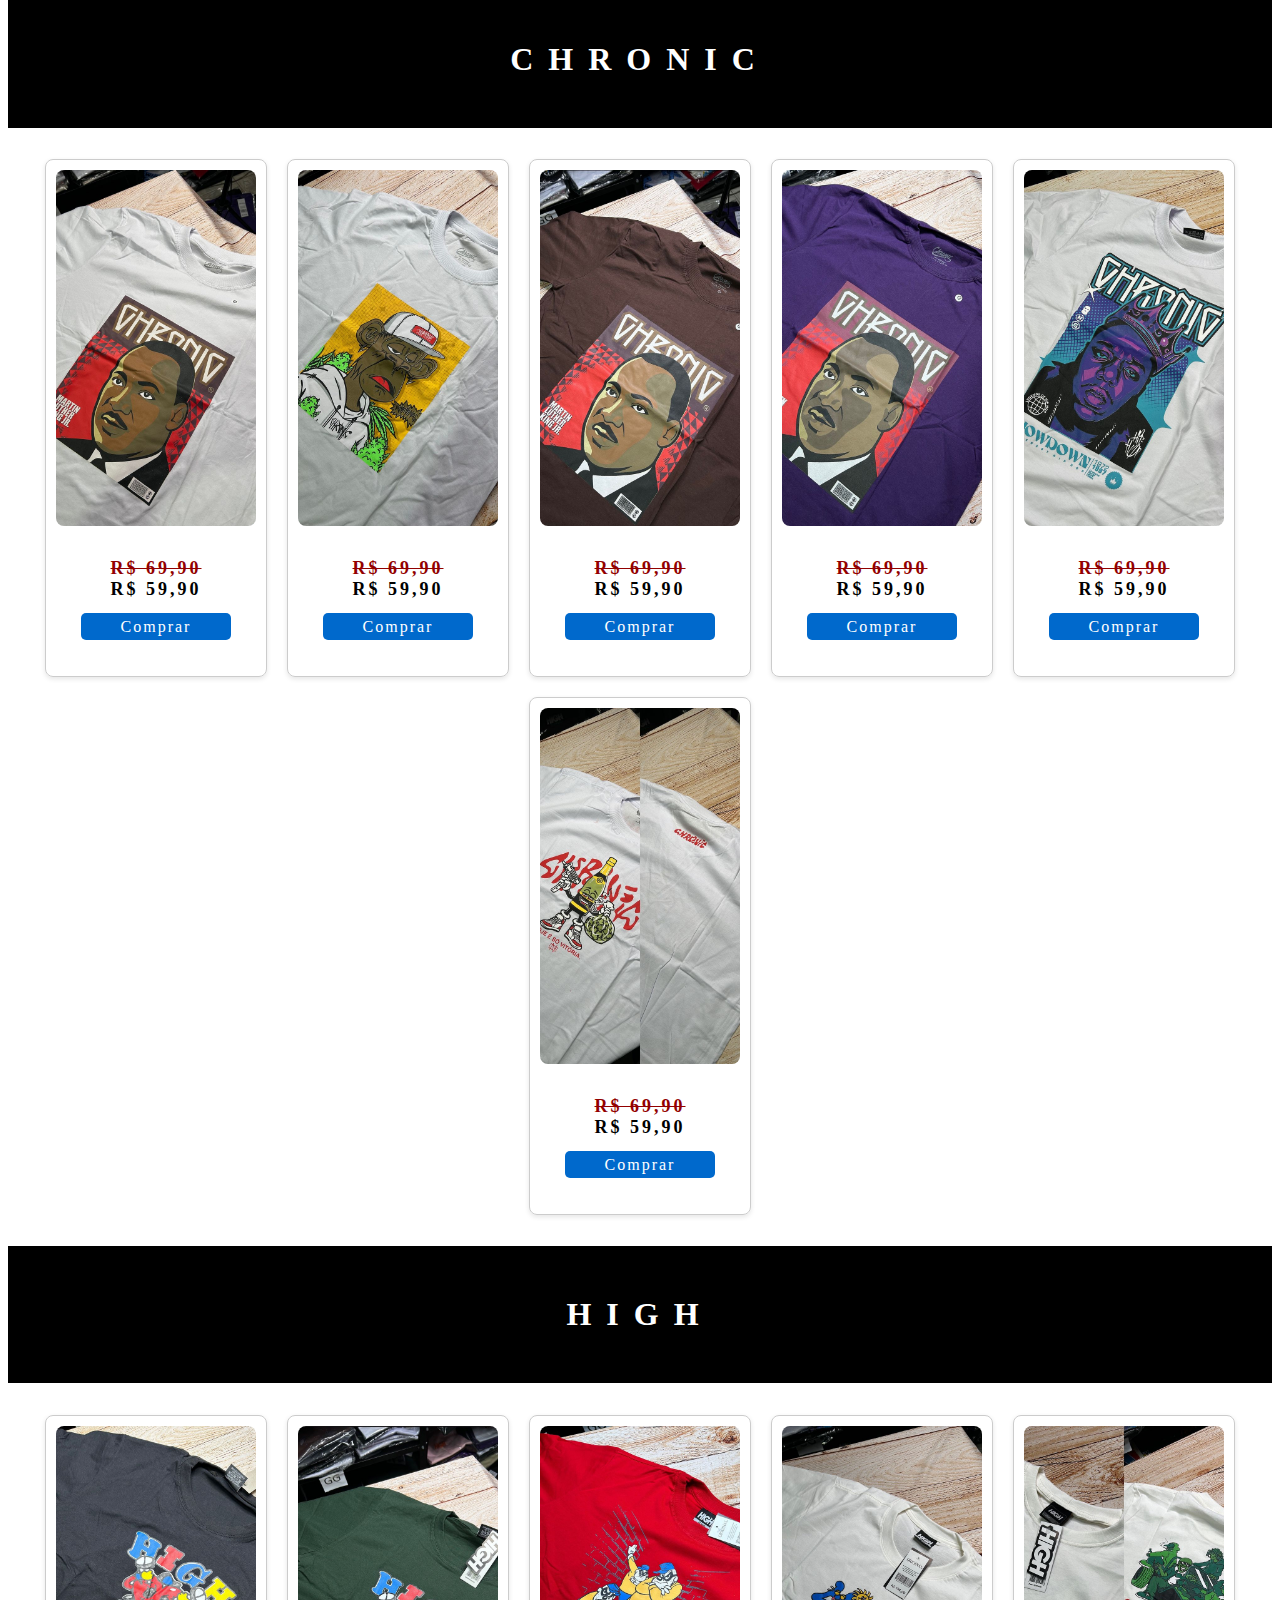
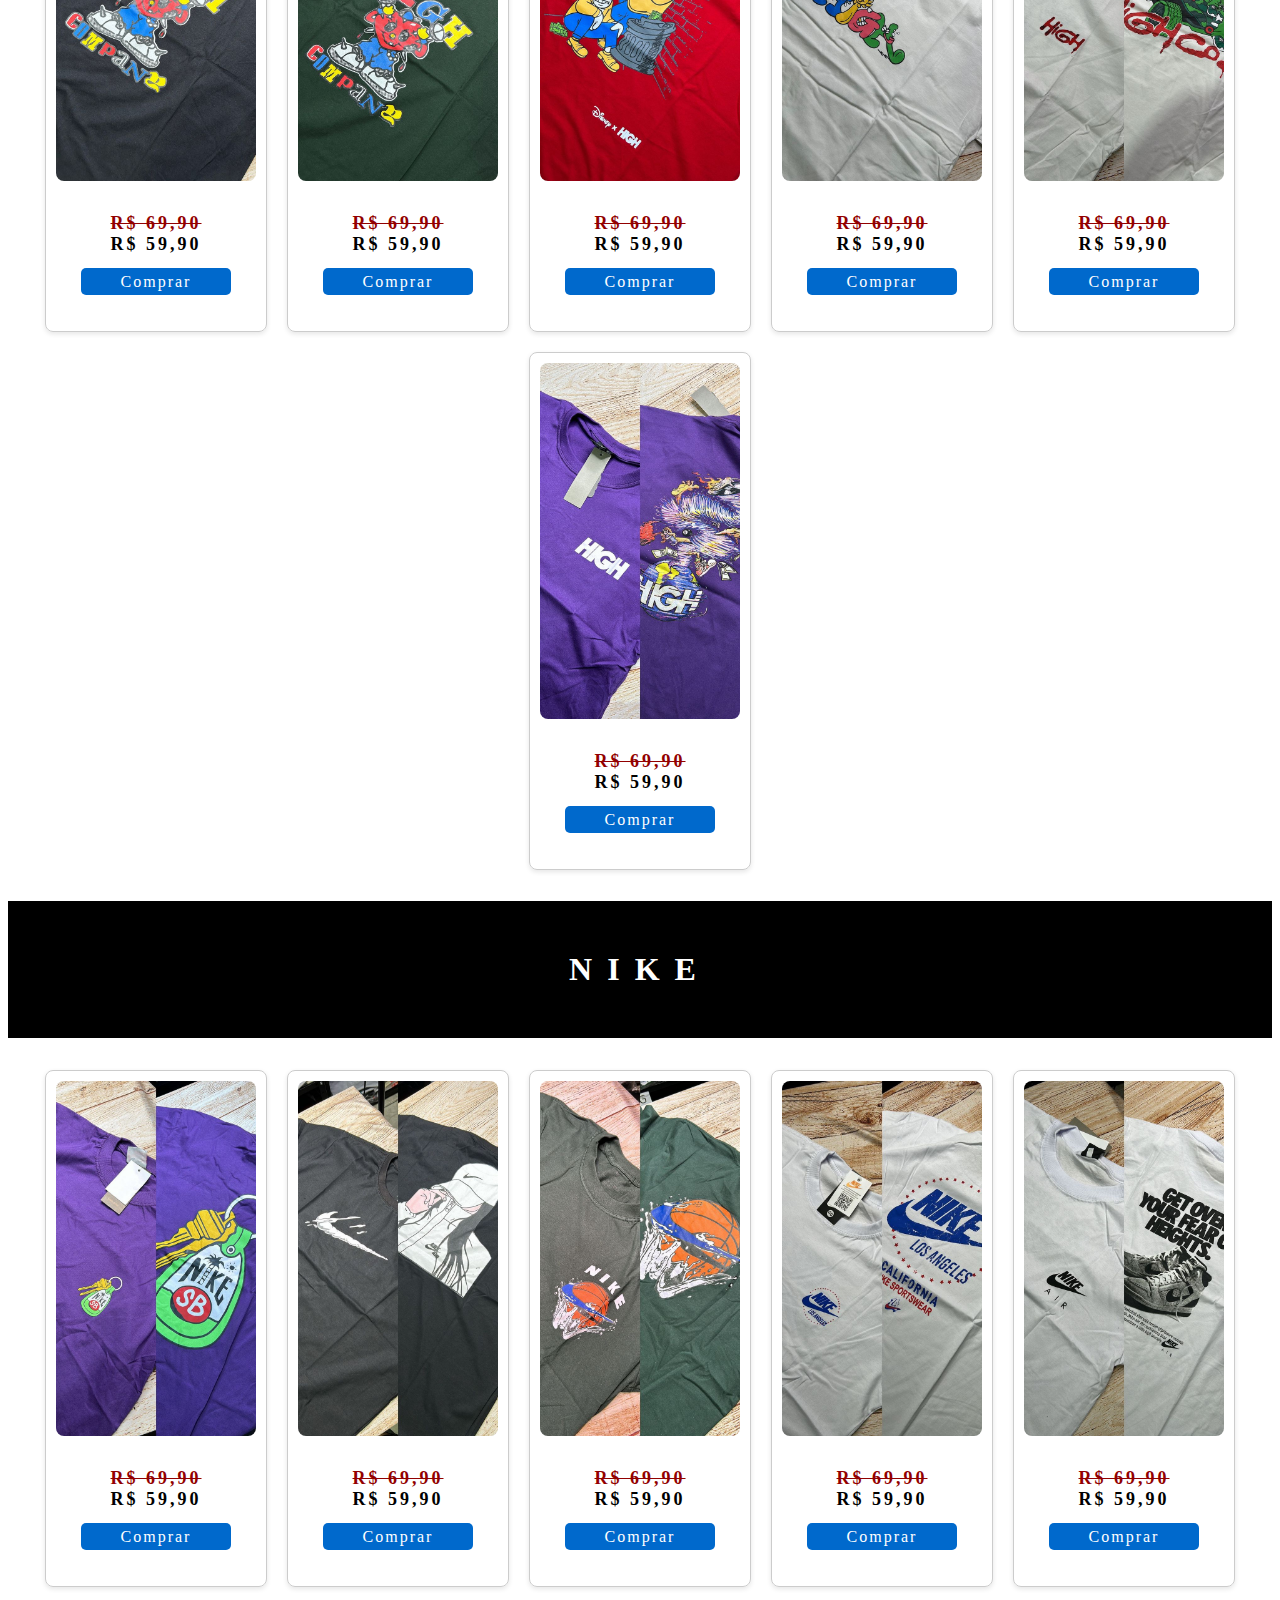
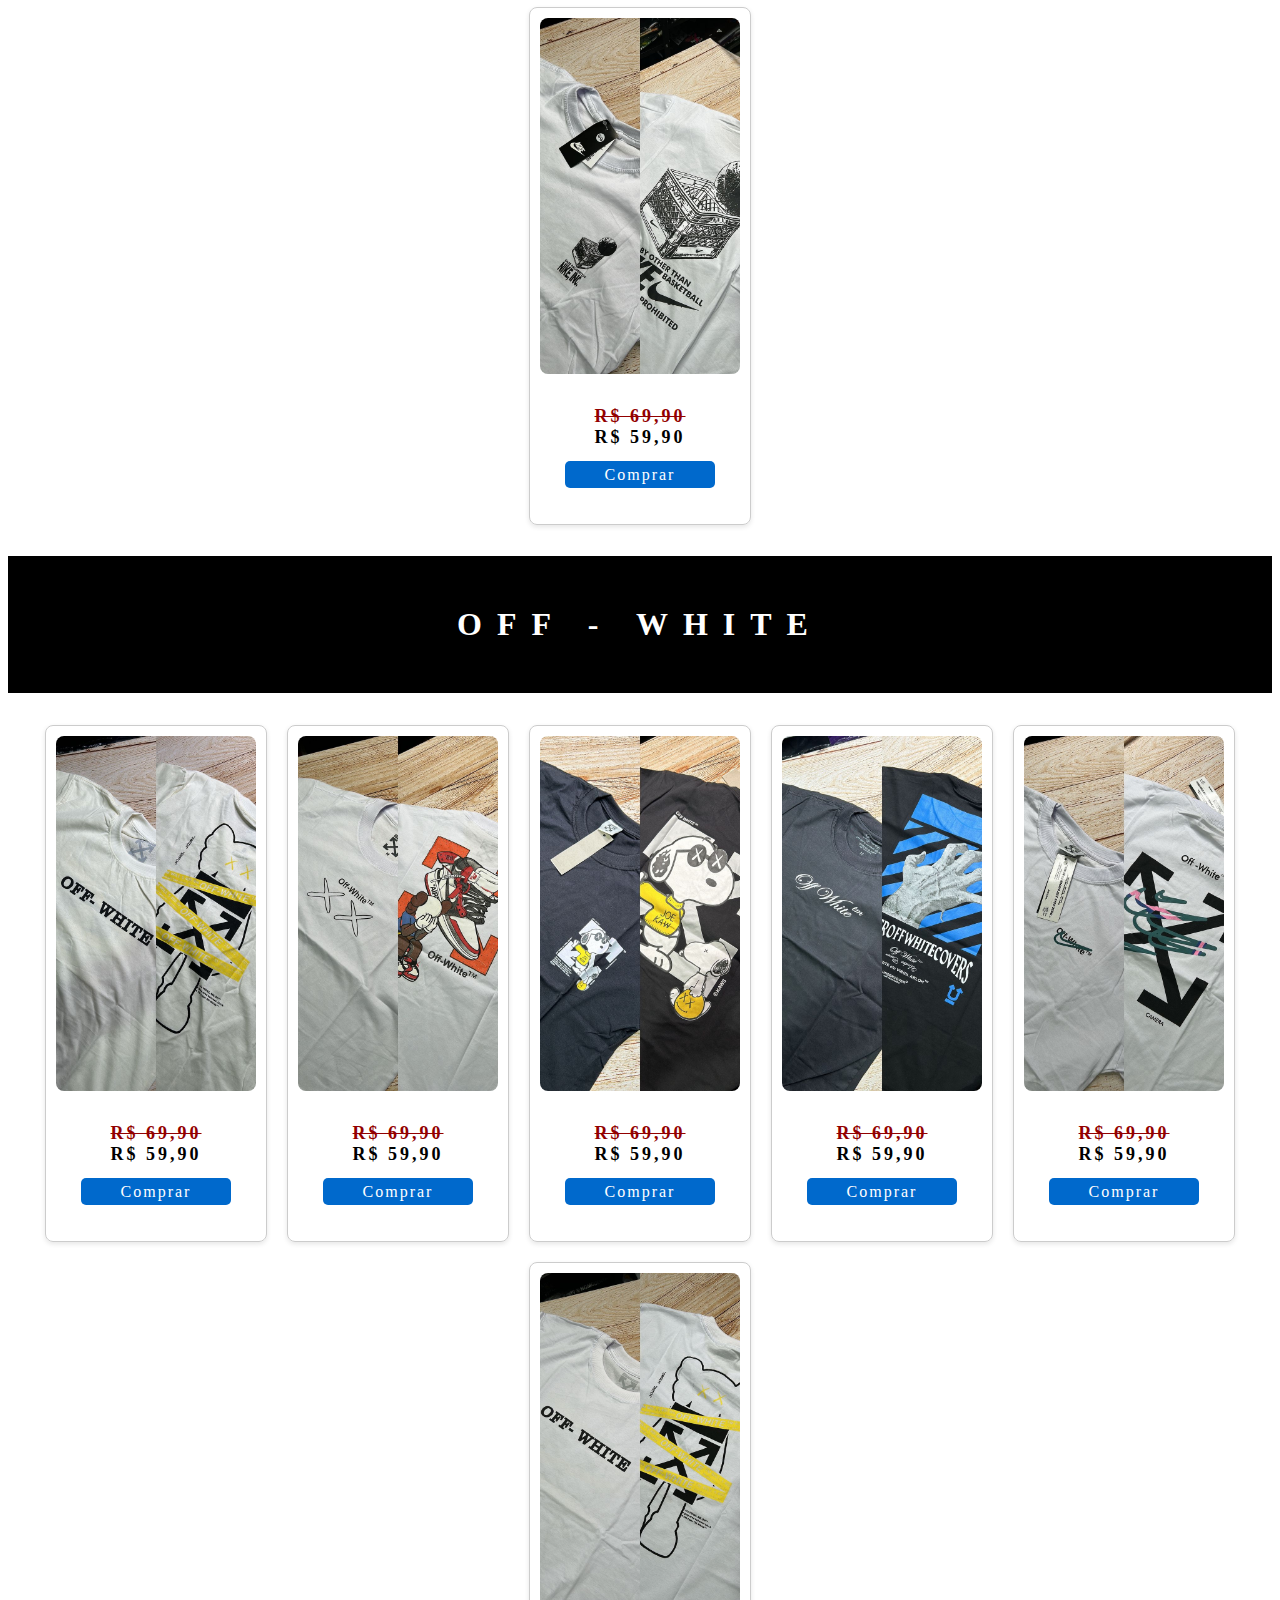
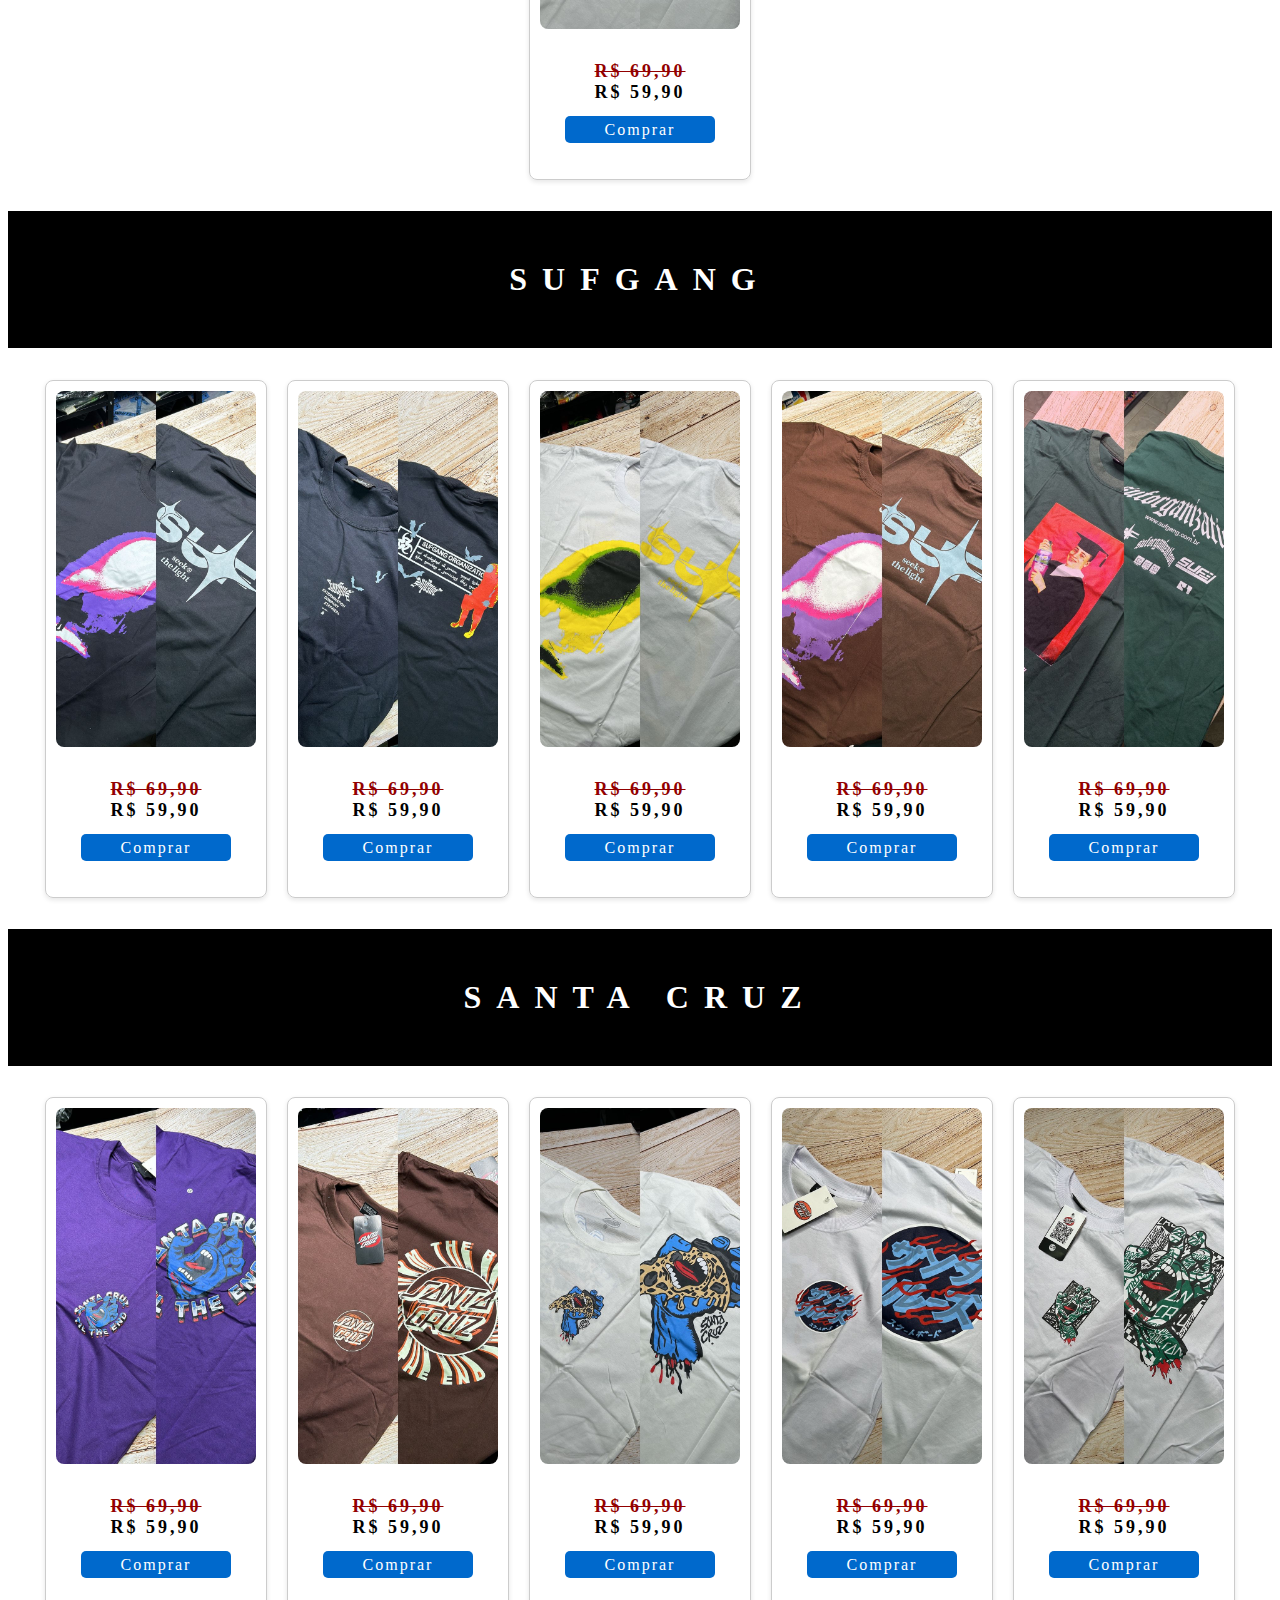
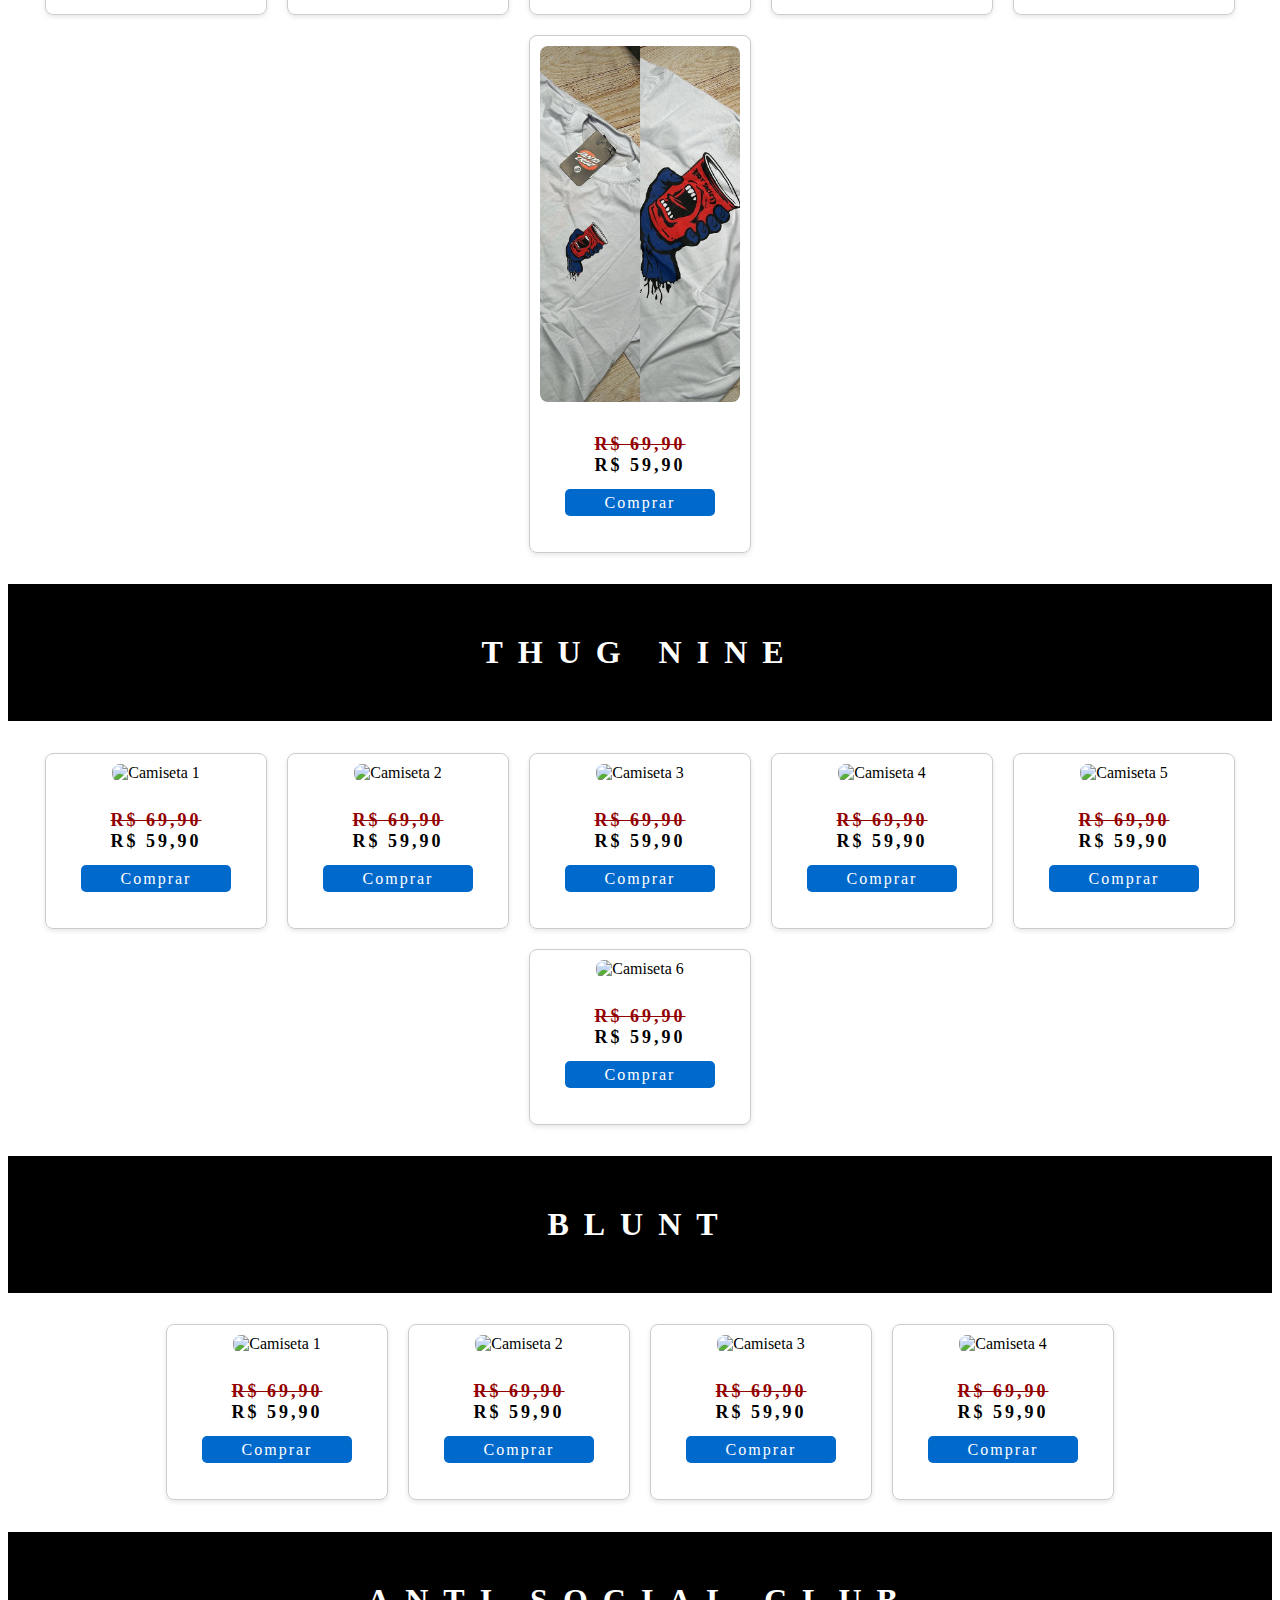
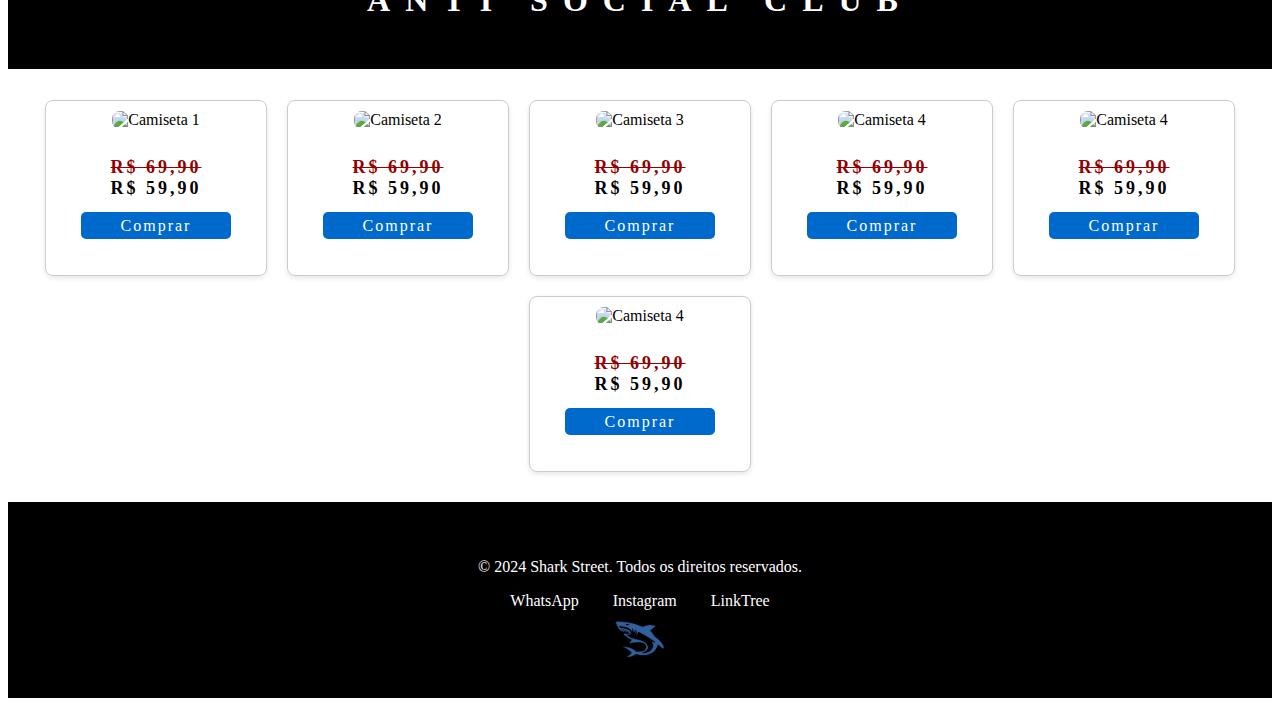
==== commit a967ae65: "Add files via upload" ====
--- a/index.html
+++ b/index.html
@@ -5,7 +5,7 @@
     <meta name="viewport" content="width=device-width, initial-scale=1.0">
     <link rel="icon" href="img/icon.png" type="image/png">
     <link rel="stylesheet" type="text/css" href="estilo/estilo.css">
-    <title>Shark Street</title>
+    <title>Home - Shark Street</title>
 </head>
 <body>
     <header>
@@ -19,6 +19,19 @@
             <div>
         </nav>
     </header>
+    <div>
+        <ul>
+            <a target="_blank" style="text-decoration: none;" href="camisetas.html"><li>
+                CAMISETAS
+            </li></a>
+            <a target="_blank" style="text-decoration: none;" href="moletom.html"><li>
+                MOLETONS
+            </li></a>
+            <a target="_blank" style="text-decoration: none;" href="bone.html"><li>
+                BONÉS
+            </li></a>
+        </ul>
+    </div>
     
 
         <div class="fade-in">
@@ -87,32 +100,32 @@
             <div class="produtos-container">
                 <div class="produto-box">
                     <img class="produto-img" src="img/CHRONIC/1.jpg" alt="Camiseta 1">
-                    <b><p style="letter-spacing: 3px; font-size: 18px;"><s style="color: rgb(146, 0, 0);">R$ 104,90</s><br>R$ 94,90</p></b>
+                    <b><p style="letter-spacing: 3px; font-size: 18px;"><s style="color: rgb(146, 0, 0);">R$ 69,90</s><br>R$ 59,90</p></b>
                     <a href="https://www.instagram.com/sstreet_shark/" class="produto-botao">Comprar</a>
                 </div>
                 <div class="produto-box">
                     <img class="produto-img" src="img/CHRONIC/2.jpg" alt="Camiseta 2">
-                    <b><p style="letter-spacing: 3px; font-size: 18px;"><s style="color: rgb(146, 0, 0);">R$ 104,90</s><br>R$ 94,90</p></b>
+                    <b><p style="letter-spacing: 3px; font-size: 18px;"><s style="color: rgb(146, 0, 0);">R$ 69,90</s><br>R$ 59,90</p></b>
                     <a href="https://www.instagram.com/sstreet_shark/" class="produto-botao">Comprar</a>
                 </div>
                 <div class="produto-box">
                     <img class="produto-img" src="img/CHRONIC/3.jpg" alt="Camiseta 3">
-                    <b><p style="letter-spacing: 3px; font-size: 18px;"><s style="color: rgb(146, 0, 0);">R$ 104,90</s><br>R$ 94,90</p></b>
+                    <b><p style="letter-spacing: 3px; font-size: 18px;"><s style="color: rgb(146, 0, 0);">R$ 69,90</s><br>R$ 59,90</p></b>
                     <a href="https://www.instagram.com/sstreet_shark/" class="produto-botao">Comprar</a>
                 </div>
                 <div class="produto-box">
                     <img class="produto-img" src="img/CHRONIC/4.jpg" alt="Camiseta 4">
-                    <b><p style="letter-spacing: 3px; font-size: 18px;"><s style="color: rgb(146, 0, 0);">R$ 104,90</s><br>R$ 94,90</p></b>
+                    <b><p style="letter-spacing: 3px; font-size: 18px;"><s style="color: rgb(146, 0, 0);">R$ 69,90</s><br>R$ 59,90</p></b>
                     <a href="https://www.instagram.com/sstreet_shark/" class="produto-botao">Comprar</a>
                 </div>
                 <div class="produto-box">
                     <img class="produto-img" src="img/CHRONIC/5.jpg" alt="Camiseta 5">
-                    <b><p style="letter-spacing: 3px; font-size: 18px;"><s style="color: rgb(146, 0, 0);">R$ 104,90</s><br>R$ 94,90</p></b>
+                    <b><p style="letter-spacing: 3px; font-size: 18px;"><s style="color: rgb(146, 0, 0);">R$ 69,90</s><br>R$ 59,90</p></b>
                     <a href="https://www.instagram.com/sstreet_shark/" class="produto-botao">Comprar</a>
                 </div>
                 <div class="produto-box">
                     <img class="produto-img" src="img/CHRONIC/6.jpg" alt="Camiseta 6">
-                    <b><p style="letter-spacing: 3px; font-size: 18px;"><s style="color: rgb(146, 0, 0);">R$ 104,90</s><br>R$ 94,90</p></b>
+                    <b><p style="letter-spacing: 3px; font-size: 18px;"><s style="color: rgb(146, 0, 0);">R$ 69,90</s><br>R$ 59,90</p></b>
                     <a href="https://www.instagram.com/sstreet_shark/" class="produto-botao">Comprar</a>
                 </div>
             </div>
@@ -125,32 +138,32 @@
             <div class="produtos-container">
                 <div class="produto-box">
                     <img class="produto-img" src="img/HIGH/1.jpg" alt="Camiseta 1">
-                    <b><p style="letter-spacing: 3px; font-size: 18px;"><s style="color: rgb(146, 0, 0);">R$ 104,90</s><br>R$ 94,90</p></b>
+                    <b><p style="letter-spacing: 3px; font-size: 18px;"><s style="color: rgb(146, 0, 0);">R$ 69,90</s><br>R$ 59,90</p></b>
                     <a href="https://www.instagram.com/sstreet_shark/" class="produto-botao">Comprar</a>
                 </div>
                 <div class="produto-box">
                     <img class="produto-img" src="img/HIGH/2.jpg" alt="Camiseta 2">
-                    <b><p style="letter-spacing: 3px; font-size: 18px;"><s style="color: rgb(146, 0, 0);">R$ 104,90</s><br>R$ 94,90</p></b>
+                    <b><p style="letter-spacing: 3px; font-size: 18px;"><s style="color: rgb(146, 0, 0);">R$ 69,90</s><br>R$ 59,90</p></b>
                     <a href="https://www.instagram.com/sstreet_shark/" class="produto-botao">Comprar</a>
                 </div>
                 <div class="produto-box">
                     <img class="produto-img" src="img/HIGH/3.jpg" alt="Camiseta 3">
-                    <b><p style="letter-spacing: 3px; font-size: 18px;"><s style="color: rgb(146, 0, 0);">R$ 104,90</s><br>R$ 94,90</p></b>
+                    <b><p style="letter-spacing: 3px; font-size: 18px;"><s style="color: rgb(146, 0, 0);">R$ 69,90</s><br>R$ 59,90</p></b>
                     <a href="https://www.instagram.com/sstreet_shark/" class="produto-botao">Comprar</a>
                 </div>
                 <div class="produto-box">
                     <img class="produto-img" src="img/HIGH/4.jpg" alt="Camiseta 4">
-                    <b><p style="letter-spacing: 3px; font-size: 18px;"><s style="color: rgb(146, 0, 0);">R$ 104,90</s><br>R$ 94,90</p></b>
+                    <b><p style="letter-spacing: 3px; font-size: 18px;"><s style="color: rgb(146, 0, 0);">R$ 69,90</s><br>R$ 59,90</p></b>
                     <a href="https://www.instagram.com/sstreet_shark/" class="produto-botao">Comprar</a>
                 </div>
                 <div class="produto-box">
                     <img class="produto-img" src="img/HIGH/5.jpg" alt="Camiseta 5">
-                    <b><p style="letter-spacing: 3px; font-size: 18px;"><s style="color: rgb(146, 0, 0);">R$ 104,90</s><br>R$ 94,90</p></b>
+                    <b><p style="letter-spacing: 3px; font-size: 18px;"><s style="color: rgb(146, 0, 0);">R$ 69,90</s><br>R$ 59,90</p></b>
                     <a href="https://www.instagram.com/sstreet_shark/" class="produto-botao">Comprar</a>
                 </div>
                 <div class="produto-box">
                     <img class="produto-img" src="img/HIGH/6.jpg" alt="Camiseta 6">
-                    <b><p style="letter-spacing: 3px; font-size: 18px;"><s style="color: rgb(146, 0, 0);">R$ 104,90</s><br>R$ 94,90</p></b>
+                    <b><p style="letter-spacing: 3px; font-size: 18px;"><s style="color: rgb(146, 0, 0);">R$ 69,90</s><br>R$ 59,90</p></b>
                     <a href="https://www.instagram.com/sstreet_shark/" class="produto-botao">Comprar</a>
                 </div>
             </div>
@@ -161,32 +174,32 @@
             <div class="produtos-container">
                 <div class="produto-box">
                     <img class="produto-img" src="img/NIKE/1.jpg" alt="Camiseta 1">
-                    <b><p style="letter-spacing: 3px; font-size: 18px;"><s style="color: rgb(146, 0, 0);">R$ 104,90</s><br>R$ 94,90</p></b>
+                    <b><p style="letter-spacing: 3px; font-size: 18px;"><s style="color: rgb(146, 0, 0);">R$ 69,90</s><br>R$ 59,90</p></b>
                     <a href="https://www.instagram.com/sstreet_shark/" class="produto-botao">Comprar</a>
                 </div>
                 <div class="produto-box">
                     <img class="produto-img" src="img/NIKE/2.jpg" alt="Camiseta 2">
-                    <b><p style="letter-spacing: 3px; font-size: 18px;"><s style="color: rgb(146, 0, 0);">R$ 104,90</s><br>R$ 94,90</p></b>
+                    <b><p style="letter-spacing: 3px; font-size: 18px;"><s style="color: rgb(146, 0, 0);">R$ 69,90</s><br>R$ 59,90</p></b>
                     <a href="https://www.instagram.com/sstreet_shark/" class="produto-botao">Comprar</a>
                 </div>
                 <div class="produto-box">
                     <img class="produto-img" src="img/NIKE/3.jpg" alt="Camiseta 3">
-                    <b><p style="letter-spacing: 3px; font-size: 18px;"><s style="color: rgb(146, 0, 0);">R$ 104,90</s><br>R$ 94,90</p></b>
+                    <b><p style="letter-spacing: 3px; font-size: 18px;"><s style="color: rgb(146, 0, 0);">R$ 69,90</s><br>R$ 59,90</p></b>
                     <a href="https://www.instagram.com/sstreet_shark/" class="produto-botao">Comprar</a>
                 </div>
                 <div class="produto-box">
                     <img class="produto-img" src="img/NIKE/4.jpg" alt="Camiseta 4">
-                    <b><p style="letter-spacing: 3px; font-size: 18px;"><s style="color: rgb(146, 0, 0);">R$ 104,90</s><br>R$ 94,90</p></b>
+                    <b><p style="letter-spacing: 3px; font-size: 18px;"><s style="color: rgb(146, 0, 0);">R$ 69,90</s><br>R$ 59,90</p></b>
                     <a href="https://www.instagram.com/sstreet_shark/" class="produto-botao">Comprar</a>
                 </div>
                 <div class="produto-box">
                     <img class="produto-img" src="img/NIKE/5.jpg" alt="Camiseta 5">
-                    <b><p style="letter-spacing: 3px; font-size: 18px;"><s style="color: rgb(146, 0, 0);">R$ 104,90</s><br>R$ 94,90</p></b>
+                    <b><p style="letter-spacing: 3px; font-size: 18px;"><s style="color: rgb(146, 0, 0);">R$ 69,90</s><br>R$ 59,90</p></b>
                     <a href="https://www.instagram.com/sstreet_shark/" class="produto-botao">Comprar</a>
                 </div>
                 <div class="produto-box">
                     <img class="produto-img" src="img/NIKE/6.jpg" alt="Camiseta 6">
-                    <b><p style="letter-spacing: 3px; font-size: 18px;"><s style="color: rgb(146, 0, 0);">R$ 104,90</s><br>R$ 94,90</p></b>
+                    <b><p style="letter-spacing: 3px; font-size: 18px;"><s style="color: rgb(146, 0, 0);">R$ 69,90</s><br>R$ 59,90</p></b>
                     <a href="https://www.instagram.com/sstreet_shark/" class="produto-botao">Comprar</a>
                 </div>
             </div>
@@ -197,32 +210,32 @@
             <div class="produtos-container">
                 <div class="produto-box">
                     <img class="produto-img" src="img/OFFWHITE/1.jpg" alt="Camiseta 1">
-                    <b><p style="letter-spacing: 3px; font-size: 18px;"><s style="color: rgb(146, 0, 0);">R$ 104,90</s><br>R$ 94,90</p></b>
+                    <b><p style="letter-spacing: 3px; font-size: 18px;"><s style="color: rgb(146, 0, 0);">R$ 69,90</s><br>R$ 59,90</p></b>
                     <a href="https://www.instagram.com/sstreet_shark/" class="produto-botao">Comprar</a>
                 </div>
                 <div class="produto-box">
                     <img class="produto-img" src="img/OFFWHITE/2.jpg" alt="Camiseta 2">
-                    <b><p style="letter-spacing: 3px; font-size: 18px;"><s style="color: rgb(146, 0, 0);">R$ 104,90</s><br>R$ 94,90</p></b>
+                    <b><p style="letter-spacing: 3px; font-size: 18px;"><s style="color: rgb(146, 0, 0);">R$ 69,90</s><br>R$ 59,90</p></b>
                     <a href="https://www.instagram.com/sstreet_shark/" class="produto-botao">Comprar</a>
                 </div>
                 <div class="produto-box">
                     <img class="produto-img" src="img/OFFWHITE/3.jpg" alt="Camiseta 3">
-                    <b><p style="letter-spacing: 3px; font-size: 18px;"><s style="color: rgb(146, 0, 0);">R$ 104,90</s><br>R$ 94,90</p></b>
+                    <b><p style="letter-spacing: 3px; font-size: 18px;"><s style="color: rgb(146, 0, 0);">R$ 69,90</s><br>R$ 59,90</p></b>
                     <a href="https://www.instagram.com/sstreet_shark/" class="produto-botao">Comprar</a>
                 </div>
                 <div class="produto-box">
                     <img class="produto-img" src="img/OFFWHITE/4.jpg" alt="Camiseta 4">
-                    <b><p style="letter-spacing: 3px; font-size: 18px;"><s style="color: rgb(146, 0, 0);">R$ 104,90</s><br>R$ 94,90</p></b>
+                    <b><p style="letter-spacing: 3px; font-size: 18px;"><s style="color: rgb(146, 0, 0);">R$ 69,90</s><br>R$ 59,90</p></b>
                     <a href="https://www.instagram.com/sstreet_shark/" class="produto-botao">Comprar</a>
                 </div>
                 <div class="produto-box">
                     <img class="produto-img" src="img/OFFWHITE/5.jpg" alt="Camiseta 5">
-                    <b><p style="letter-spacing: 3px; font-size: 18px;"><s style="color: rgb(146, 0, 0);">R$ 104,90</s><br>R$ 94,90</p></b>
+                    <b><p style="letter-spacing: 3px; font-size: 18px;"><s style="color: rgb(146, 0, 0);">R$ 69,90</s><br>R$ 59,90</p></b>
                     <a href="https://www.instagram.com/sstreet_shark/" class="produto-botao">Comprar</a>
                 </div>
                 <div class="produto-box">
                     <img class="produto-img" src="img/OFFWHITE/6.jpg" alt="Camiseta 6">
-                    <b><p style="letter-spacing: 3px; font-size: 18px;"><s style="color: rgb(146, 0, 0);">R$ 104,90</s><br>R$ 94,90</p></b>
+                    <b><p style="letter-spacing: 3px; font-size: 18px;"><s style="color: rgb(146, 0, 0);">R$ 69,90</s><br>R$ 59,90</p></b>
                     <a href="https://www.instagram.com/sstreet_shark/" class="produto-botao">Comprar</a>
                 </div>
             </div>
@@ -233,27 +246,27 @@
             <div class="produtos-container">
                 <div class="produto-box">
                     <img class="produto-img" src="img/SUFGANG/1.jpg" alt="Camiseta 1">
-                    <b><p style="letter-spacing: 3px; font-size: 18px;"><s style="color: rgb(146, 0, 0);">R$ 104,90</s><br>R$ 94,90</p></b>
+                    <b><p style="letter-spacing: 3px; font-size: 18px;"><s style="color: rgb(146, 0, 0);">R$ 69,90</s><br>R$ 59,90</p></b>
                     <a href="https://www.instagram.com/sstreet_shark/" class="produto-botao">Comprar</a>
                 </div>
                 <div class="produto-box">
                     <img class="produto-img" src="img/SUFGANG/2.jpg" alt="Camiseta 2">
-                    <b><p style="letter-spacing: 3px; font-size: 18px;"><s style="color: rgb(146, 0, 0);">R$ 104,90</s><br>R$ 94,90</p></b>
+                    <b><p style="letter-spacing: 3px; font-size: 18px;"><s style="color: rgb(146, 0, 0);">R$ 69,90</s><br>R$ 59,90</p></b>
                     <a href="https://www.instagram.com/sstreet_shark/" class="produto-botao">Comprar</a>
                 </div>
                 <div class="produto-box">
                     <img class="produto-img" src="img/SUFGANG/3.jpg" alt="Camiseta 3">
-                    <b><p style="letter-spacing: 3px; font-size: 18px;"><s style="color: rgb(146, 0, 0);">R$ 104,90</s><br>R$ 94,90</p></b>
+                    <b><p style="letter-spacing: 3px; font-size: 18px;"><s style="color: rgb(146, 0, 0);">R$ 69,90</s><br>R$ 59,90</p></b>
                     <a href="https://www.instagram.com/sstreet_shark/" class="produto-botao">Comprar</a>
                 </div>
                 <div class="produto-box">
                     <img class="produto-img" src="img/SUFGANG/4.jpg" alt="Camiseta 4">
-                    <b><p style="letter-spacing: 3px; font-size: 18px;"><s style="color: rgb(146, 0, 0);">R$ 104,90</s><br>R$ 94,90</p></b>
+                    <b><p style="letter-spacing: 3px; font-size: 18px;"><s style="color: rgb(146, 0, 0);">R$ 69,90</s><br>R$ 59,90</p></b>
                     <a href="https://www.instagram.com/sstreet_shark/" class="produto-botao">Comprar</a>
                 </div>
                 <div class="produto-box">
                     <img class="produto-img" src="img/SUFGANG/5.jpg" alt="Camiseta 5">
-                    <b><p style="letter-spacing: 3px; font-size: 18px;"><s style="color: rgb(146, 0, 0);">R$ 104,90</s><br>R$ 94,90</p></b>
+                    <b><p style="letter-spacing: 3px; font-size: 18px;"><s style="color: rgb(146, 0, 0);">R$ 69,90</s><br>R$ 59,90</p></b>
                     <a href="https://www.instagram.com/sstreet_shark/" class="produto-botao">Comprar</a>
                 </div>
             </div>
@@ -264,32 +277,132 @@
             <div class="produtos-container">
                 <div class="produto-box">
                     <img class="produto-img" src="img/SANTACRUZ/1.jpg" alt="Camiseta 1">
-                    <b><p style="letter-spacing: 3px; font-size: 18px;"><s style="color: rgb(146, 0, 0);">R$ 104,90</s><br>R$ 94,90</p></b>
+                    <b><p style="letter-spacing: 3px; font-size: 18px;"><s style="color: rgb(146, 0, 0);">R$ 69,90</s><br>R$ 59,90</p></b>
                     <a href="https://www.instagram.com/sstreet_shark/" class="produto-botao">Comprar</a>
                 </div>
                 <div class="produto-box">
                     <img class="produto-img" src="img/SANTACRUZ/2.jpg" alt="Camiseta 2">
-                    <b><p style="letter-spacing: 3px; font-size: 18px;"><s style="color: rgb(146, 0, 0);">R$ 104,90</s><br>R$ 94,90</p></b>
+                    <b><p style="letter-spacing: 3px; font-size: 18px;"><s style="color: rgb(146, 0, 0);">R$ 69,90</s><br>R$ 59,90</p></b>
                     <a href="https://www.instagram.com/sstreet_shark/" class="produto-botao">Comprar</a>
                 </div>
                 <div class="produto-box">
                     <img class="produto-img" src="img/SANTACRUZ/3.jpg" alt="Camiseta 3">
-                    <b><p style="letter-spacing: 3px; font-size: 18px;"><s style="color: rgb(146, 0, 0);">R$ 104,90</s><br>R$ 94,90</p></b>
+                    <b><p style="letter-spacing: 3px; font-size: 18px;"><s style="color: rgb(146, 0, 0);">R$ 69,90</s><br>R$ 59,90</p></b>
                     <a href="https://www.instagram.com/sstreet_shark/" class="produto-botao">Comprar</a>
                 </div>
                 <div class="produto-box">
                     <img class="produto-img" src="img/SANTACRUZ/4.jpg" alt="Camiseta 4">
-                    <b><p style="letter-spacing: 3px; font-size: 18px;"><s style="color: rgb(146, 0, 0);">R$ 104,90</s><br>R$ 94,90</p></b>
+                    <b><p style="letter-spacing: 3px; font-size: 18px;"><s style="color: rgb(146, 0, 0);">R$ 69,90</s><br>R$ 59,90</p></b>
                     <a href="https://www.instagram.com/sstreet_shark/" class="produto-botao">Comprar</a>
                 </div>
                 <div class="produto-box">
                     <img class="produto-img" src="img/SANTACRUZ/5.jpg" alt="Camiseta 5">
-                    <b><p style="letter-spacing: 3px; font-size: 18px;"><s style="color: rgb(146, 0, 0);">R$ 104,90</s><br>R$ 94,90</p></b>
+                    <b><p style="letter-spacing: 3px; font-size: 18px;"><s style="color: rgb(146, 0, 0);">R$ 69,90</s><br>R$ 59,90</p></b>
                     <a href="https://www.instagram.com/sstreet_shark/" class="produto-botao">Comprar</a>
                 </div>
                 <div class="produto-box">
                     <img class="produto-img" src="img/SANTACRUZ/6.jpg" alt="Camiseta 6">
-                    <b><p style="letter-spacing: 3px; font-size: 18px;"><s style="color: rgb(146, 0, 0);">R$ 104,90</s><br>R$ 94,90</p></b>
+                    <b><p style="letter-spacing: 3px; font-size: 18px;"><s style="color: rgb(146, 0, 0);">R$ 69,90</s><br>R$ 59,90</p></b>
+                    <a href="https://www.instagram.com/sstreet_shark/" class="produto-botao">Comprar</a>
+                </div>
+            </div>
+
+            <!------------------------------------->
+
+            <h1 class="h1chronic">THUG NINE</h1>
+            <div class="produtos-container">
+                <div class="produto-box">
+                    <img class="produto-img" src="img/THUGNINE/1.jpg" alt="Camiseta 1">
+                    <b><p style="letter-spacing: 3px; font-size: 18px;"><s style="color: rgb(146, 0, 0);">R$ 69,90</s><br>R$ 59,90</p></b>
+                    <a href="https://www.instagram.com/sstreet_shark/" class="produto-botao">Comprar</a>
+                </div>
+                <div class="produto-box">
+                    <img class="produto-img" src="img/THUGNINE/2.jpg" alt="Camiseta 2">
+                    <b><p style="letter-spacing: 3px; font-size: 18px;"><s style="color: rgb(146, 0, 0);">R$ 69,90</s><br>R$ 59,90</p></b>
+                    <a href="https://www.instagram.com/sstreet_shark/" class="produto-botao">Comprar</a>
+                </div>
+                <div class="produto-box">
+                    <img class="produto-img" src="img/THUGNINE/3.jpg" alt="Camiseta 3">
+                    <b><p style="letter-spacing: 3px; font-size: 18px;"><s style="color: rgb(146, 0, 0);">R$ 69,90</s><br>R$ 59,90</p></b>
+                    <a href="https://www.instagram.com/sstreet_shark/" class="produto-botao">Comprar</a>
+                </div>
+                <div class="produto-box">
+                    <img class="produto-img" src="img/THUGNINE/4.jpg" alt="Camiseta 4">
+                    <b><p style="letter-spacing: 3px; font-size: 18px;"><s style="color: rgb(146, 0, 0);">R$ 69,90</s><br>R$ 59,90</p></b>
+                    <a href="https://www.instagram.com/sstreet_shark/" class="produto-botao">Comprar</a>
+                </div>
+                <div class="produto-box">
+                    <img class="produto-img" src="img/THUGNINE/5.jpg" alt="Camiseta 5">
+                    <b><p style="letter-spacing: 3px; font-size: 18px;"><s style="color: rgb(146, 0, 0);">R$ 69,90</s><br>R$ 59,90</p></b>
+                    <a href="https://www.instagram.com/sstreet_shark/" class="produto-botao">Comprar</a>
+                </div>
+                <div class="produto-box">
+                    <img class="produto-img" src="img/THUGNINE/6.jpg" alt="Camiseta 6">
+                    <b><p style="letter-spacing: 3px; font-size: 18px;"><s style="color: rgb(146, 0, 0);">R$ 69,90</s><br>R$ 59,90</p></b>
+                    <a href="https://www.instagram.com/sstreet_shark/" class="produto-botao">Comprar</a>
+                </div>
+            </div>
+        
+
+            <!------------------------------------->
+
+            <h1 class="h1chronic">BLUNT</h1>
+            <div class="produtos-container">
+                <div class="produto-box">
+                    <img class="produto-img" src="img/BLUNT/1.jpg" alt="Camiseta 1">
+                    <b><p style="letter-spacing: 3px; font-size: 18px;"><s style="color: rgb(146, 0, 0);">R$ 69,90</s><br>R$ 59,90</p></b>
+                    <a href="https://www.instagram.com/sstreet_shark/" class="produto-botao">Comprar</a>
+                </div>
+                <div class="produto-box">
+                    <img class="produto-img" src="img/BLUNT/2.jpg" alt="Camiseta 2">
+                    <b><p style="letter-spacing: 3px; font-size: 18px;"><s style="color: rgb(146, 0, 0);">R$ 69,90</s><br>R$ 59,90</p></b>
+                    <a href="https://www.instagram.com/sstreet_shark/" class="produto-botao">Comprar</a>
+                </div>
+                <div class="produto-box">
+                    <img class="produto-img" src="img/BLUNT/3.jpg" alt="Camiseta 3">
+                    <b><p style="letter-spacing: 3px; font-size: 18px;"><s style="color: rgb(146, 0, 0);">R$ 69,90</s><br>R$ 59,90</p></b>
+                    <a href="https://www.instagram.com/sstreet_shark/" class="produto-botao">Comprar</a>
+                </div>
+                <div class="produto-box">
+                    <img class="produto-img" src="img/BLUNT/4.jpg" alt="Camiseta 4">
+                    <b><p style="letter-spacing: 3px; font-size: 18px;"><s style="color: rgb(146, 0, 0);">R$ 69,90</s><br>R$ 59,90</p></b>
+                    <a href="https://www.instagram.com/sstreet_shark/" class="produto-botao">Comprar</a>
+                </div>
+            </div>
+        
+
+            <!------------------------------------->
+
+            <h1 class="h1chronic">ANTI SOCIAL CLUB</h1>
+            <div class="produtos-container">
+                <div class="produto-box">
+                    <img class="produto-img" src="img/ANTISOCIALCLUB/1.jpg" alt="Camiseta 1">
+                    <b><p style="letter-spacing: 3px; font-size: 18px;"><s style="color: rgb(146, 0, 0);">R$ 69,90</s><br>R$ 59,90</p></b>
+                    <a href="https://www.instagram.com/sstreet_shark/" class="produto-botao">Comprar</a>
+                </div>
+                <div class="produto-box">
+                    <img class="produto-img" src="img/ANTISOCIALCLUB/2.jpg" alt="Camiseta 2">
+                    <b><p style="letter-spacing: 3px; font-size: 18px;"><s style="color: rgb(146, 0, 0);">R$ 69,90</s><br>R$ 59,90</p></b>
+                    <a href="https://www.instagram.com/sstreet_shark/" class="produto-botao">Comprar</a>
+                </div>
+                <div class="produto-box">
+                    <img class="produto-img" src="img/ANTISOCIALCLUB/15.jpg" alt="Camiseta 3">
+                    <b><p style="letter-spacing: 3px; font-size: 18px;"><s style="color: rgb(146, 0, 0);">R$ 69,90</s><br>R$ 59,90</p></b>
+                    <a href="https://www.instagram.com/sstreet_shark/" class="produto-botao">Comprar</a>
+                </div>
+                <div class="produto-box">
+                    <img class="produto-img" src="img/ANTISOCIALCLUB/4.jpg" alt="Camiseta 4">
+                    <b><p style="letter-spacing: 3px; font-size: 18px;"><s style="color: rgb(146, 0, 0);">R$ 69,90</s><br>R$ 59,90</p></b>
+                    <a href="https://www.instagram.com/sstreet_shark/" class="produto-botao">Comprar</a>
+                </div>
+                <div class="produto-box">
+                    <img class="produto-img" src="img/ANTISOCIALCLUB/5.jpg" alt="Camiseta 4">
+                    <b><p style="letter-spacing: 3px; font-size: 18px;"><s style="color: rgb(146, 0, 0);">R$ 69,90</s><br>R$ 59,90</p></b>
+                    <a href="https://www.instagram.com/sstreet_shark/" class="produto-botao">Comprar</a>
+                </div>
+                <div class="produto-box">
+                    <img class="produto-img" src="img/ANTISOCIALCLUB/6.jpg" alt="Camiseta 4">
+                    <b><p style="letter-spacing: 3px; font-size: 18px;"><s style="color: rgb(146, 0, 0);">R$ 69,90</s><br>R$ 59,90</p></b>
                     <a href="https://www.instagram.com/sstreet_shark/" class="produto-botao">Comprar</a>
                 </div>
             </div>
--- a/estilo/estilo.css
+++ b/estilo/estilo.css
@@ -380,4 +380,29 @@
     color: black;
     border: solid 1px rgba(128, 128, 128, 0.363);
     letter-spacing: 5px;
+}
+
+li {
+    text-decoration: none;
+    display: flex;
+    color: white;
+    font-family: 'Franklin Gothic Medium', 'Arial Narrow', Arial, sans-serif;
+    font-size: 24px;
+    letter-spacing: 5px;
+    cursor: pointer;
+}
+
+li:hover {
+    text-decoration: underline #0069cc;
+}
+
+ul {
+    display: flex;
+    justify-content: space-around;
+    align-items: center; 
+    margin-left: 50px;
+    margin-right: 50px;
+    background-color: #000000;
+    padding: 15px;
+    border-radius: 8px;
 }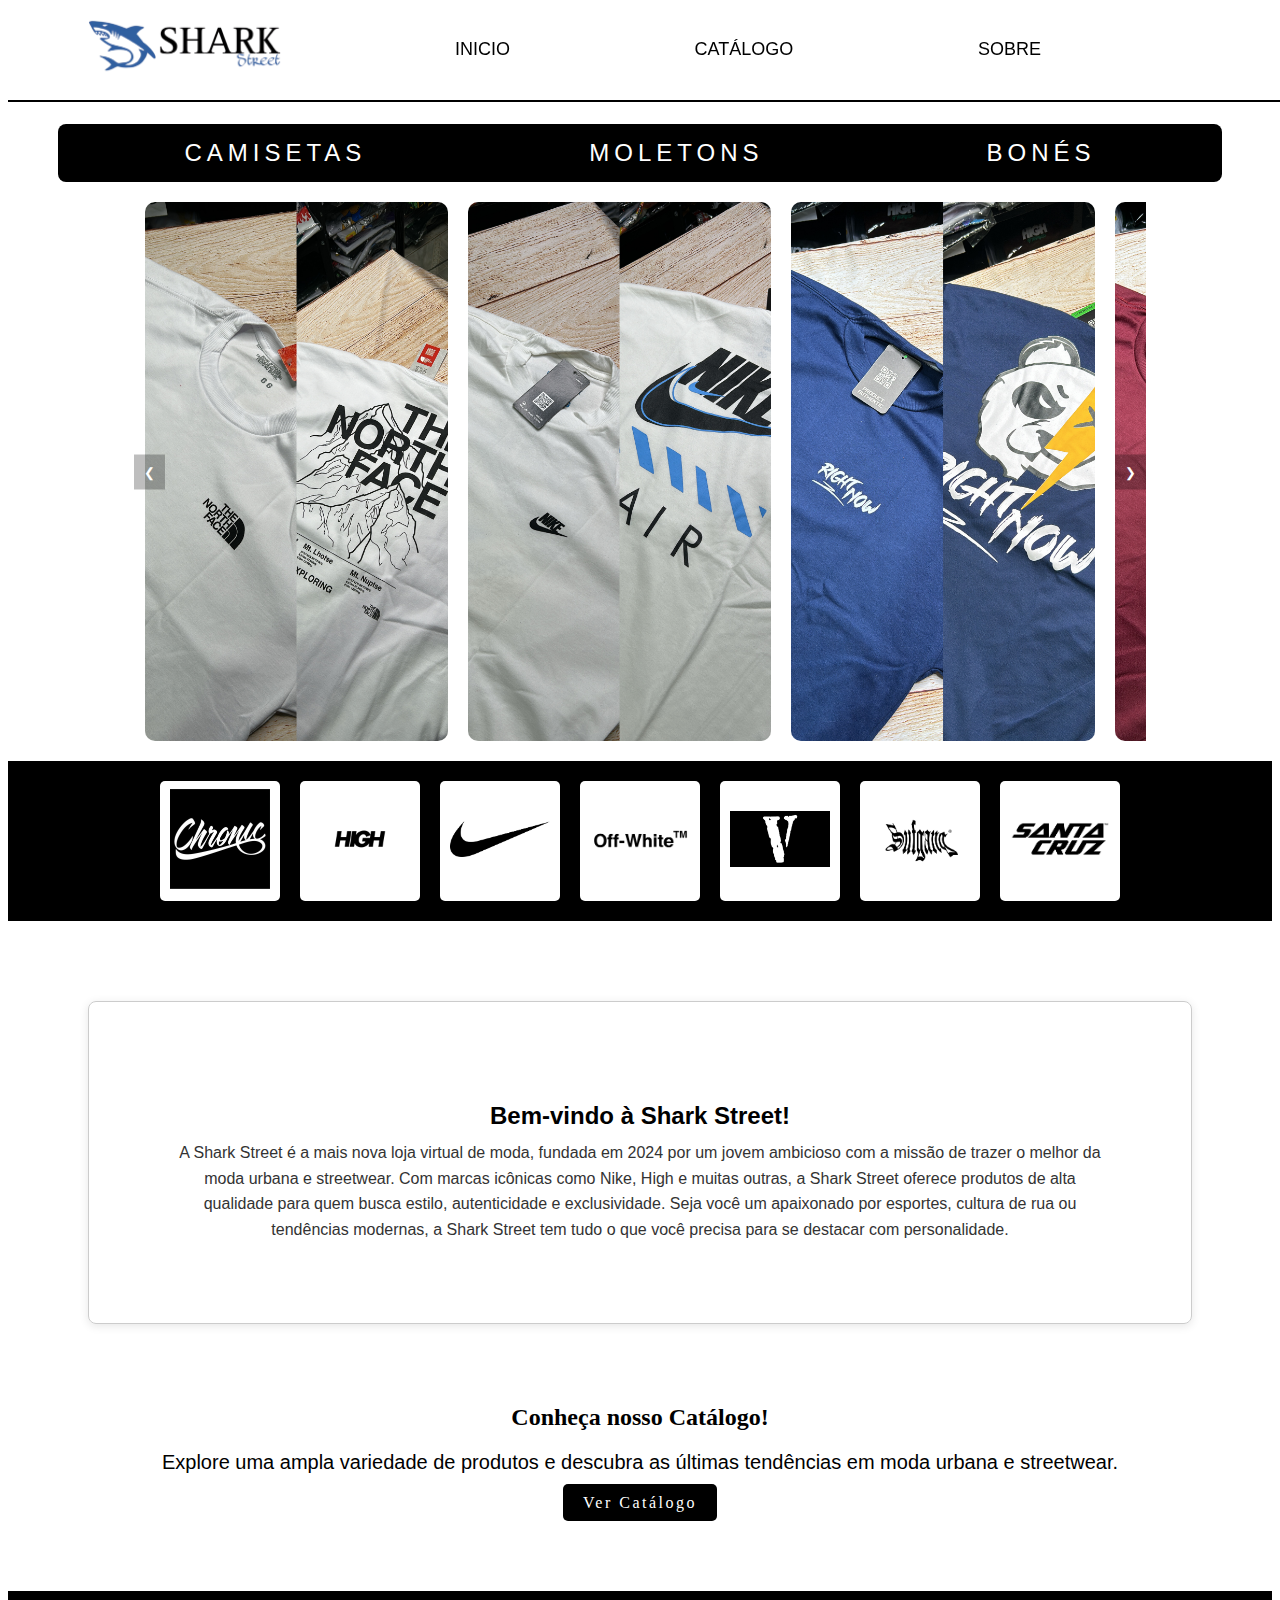
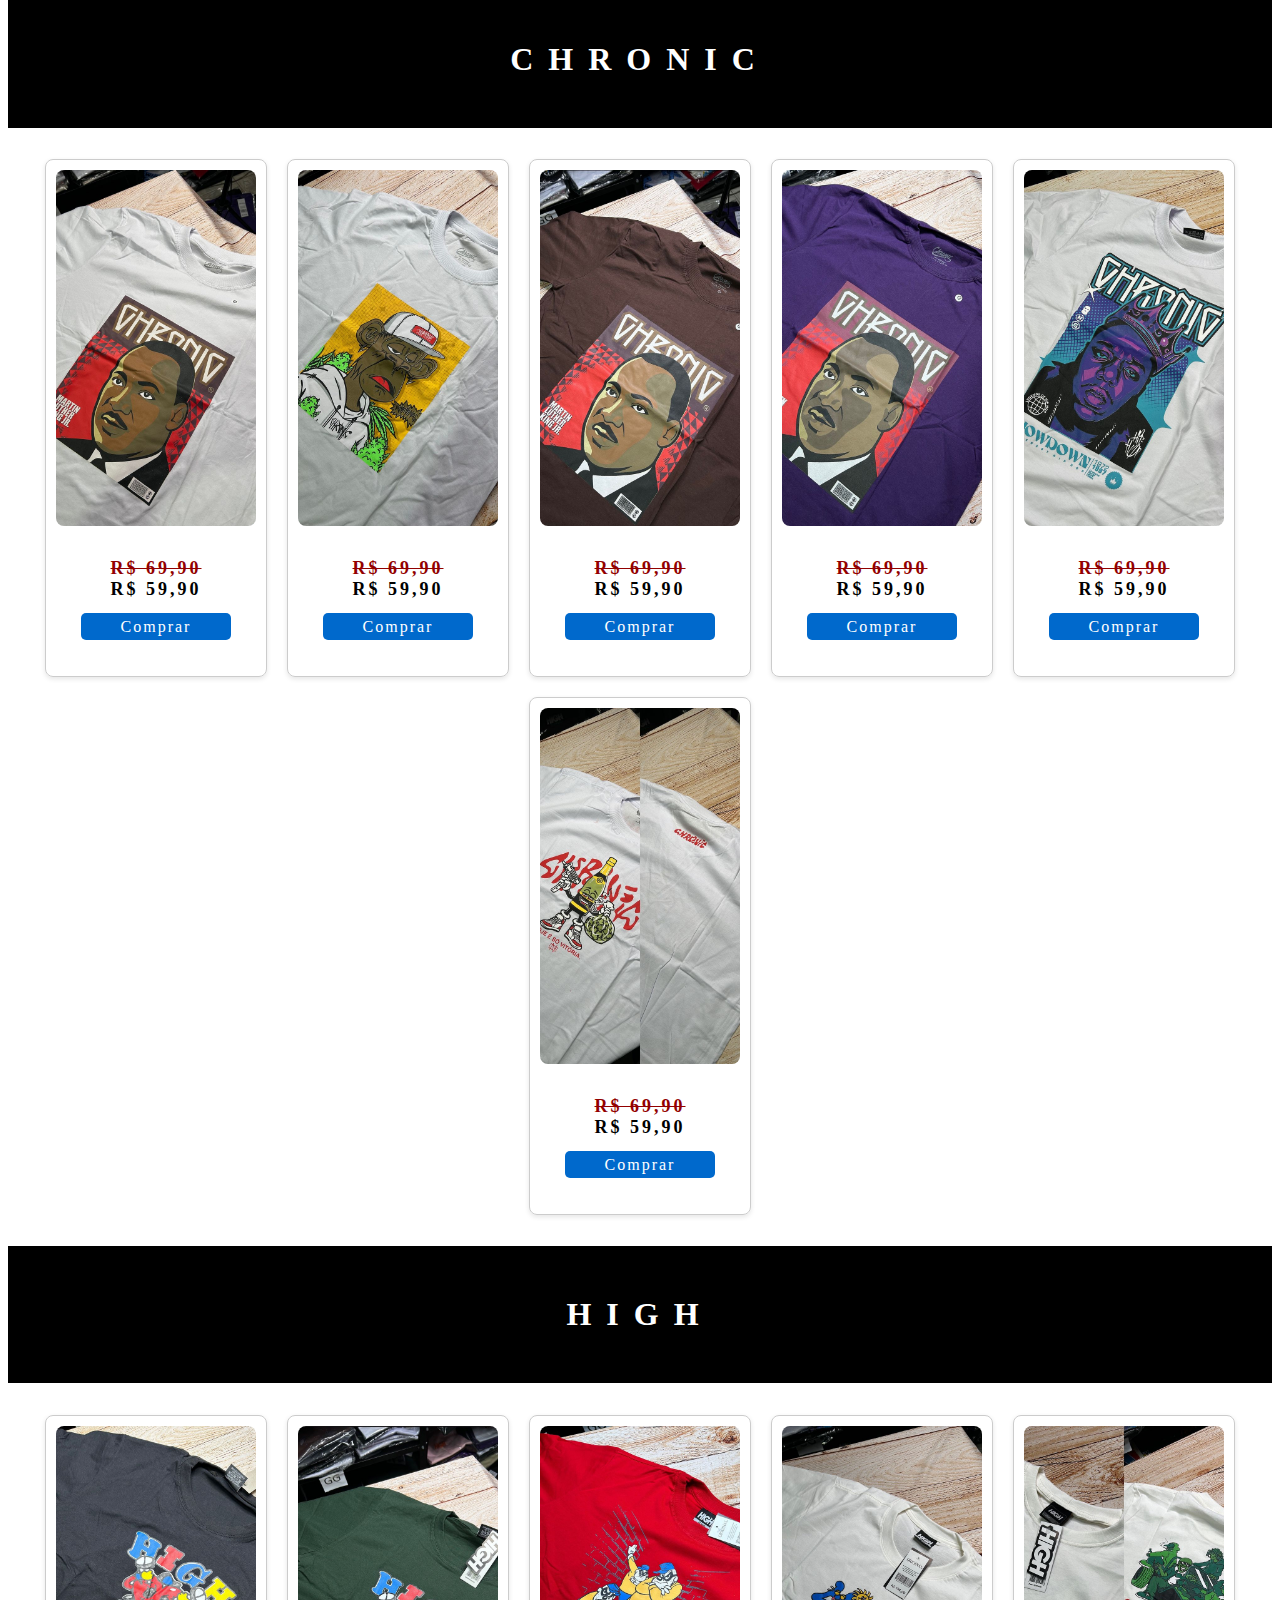
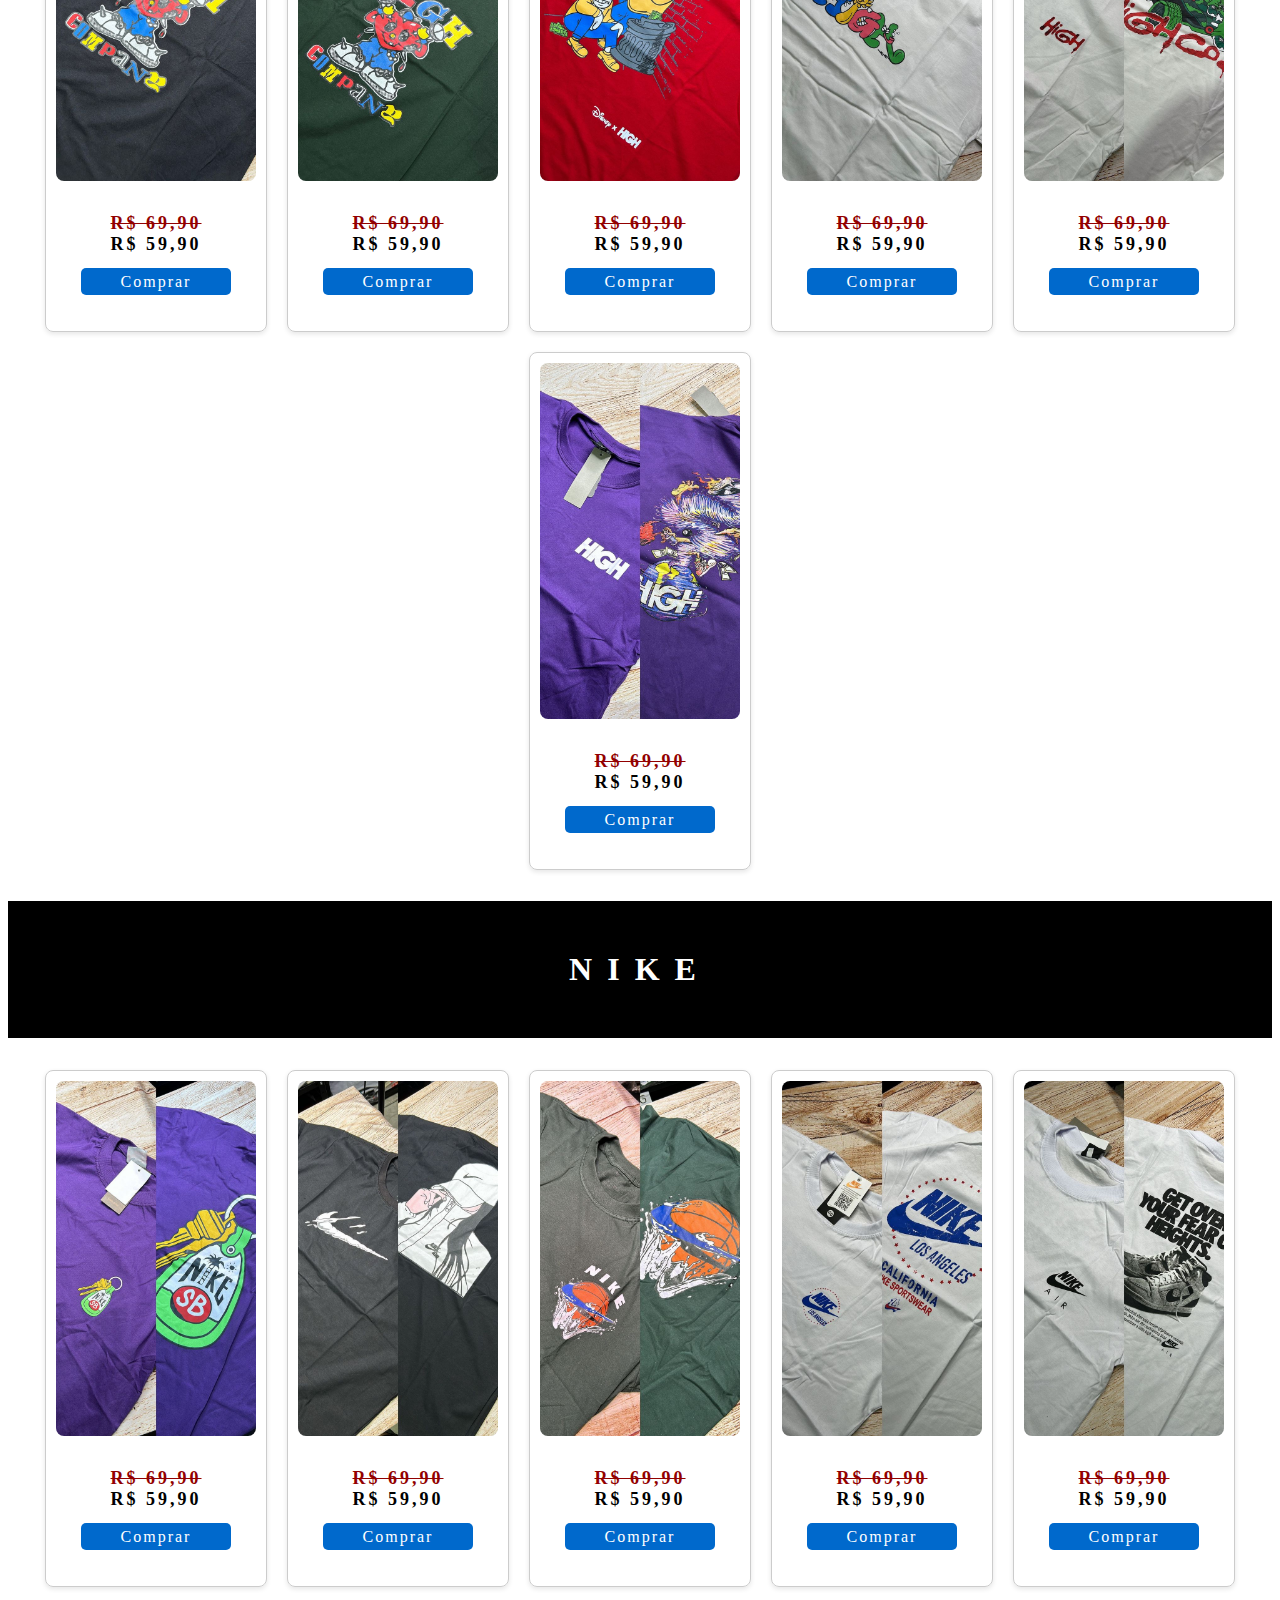
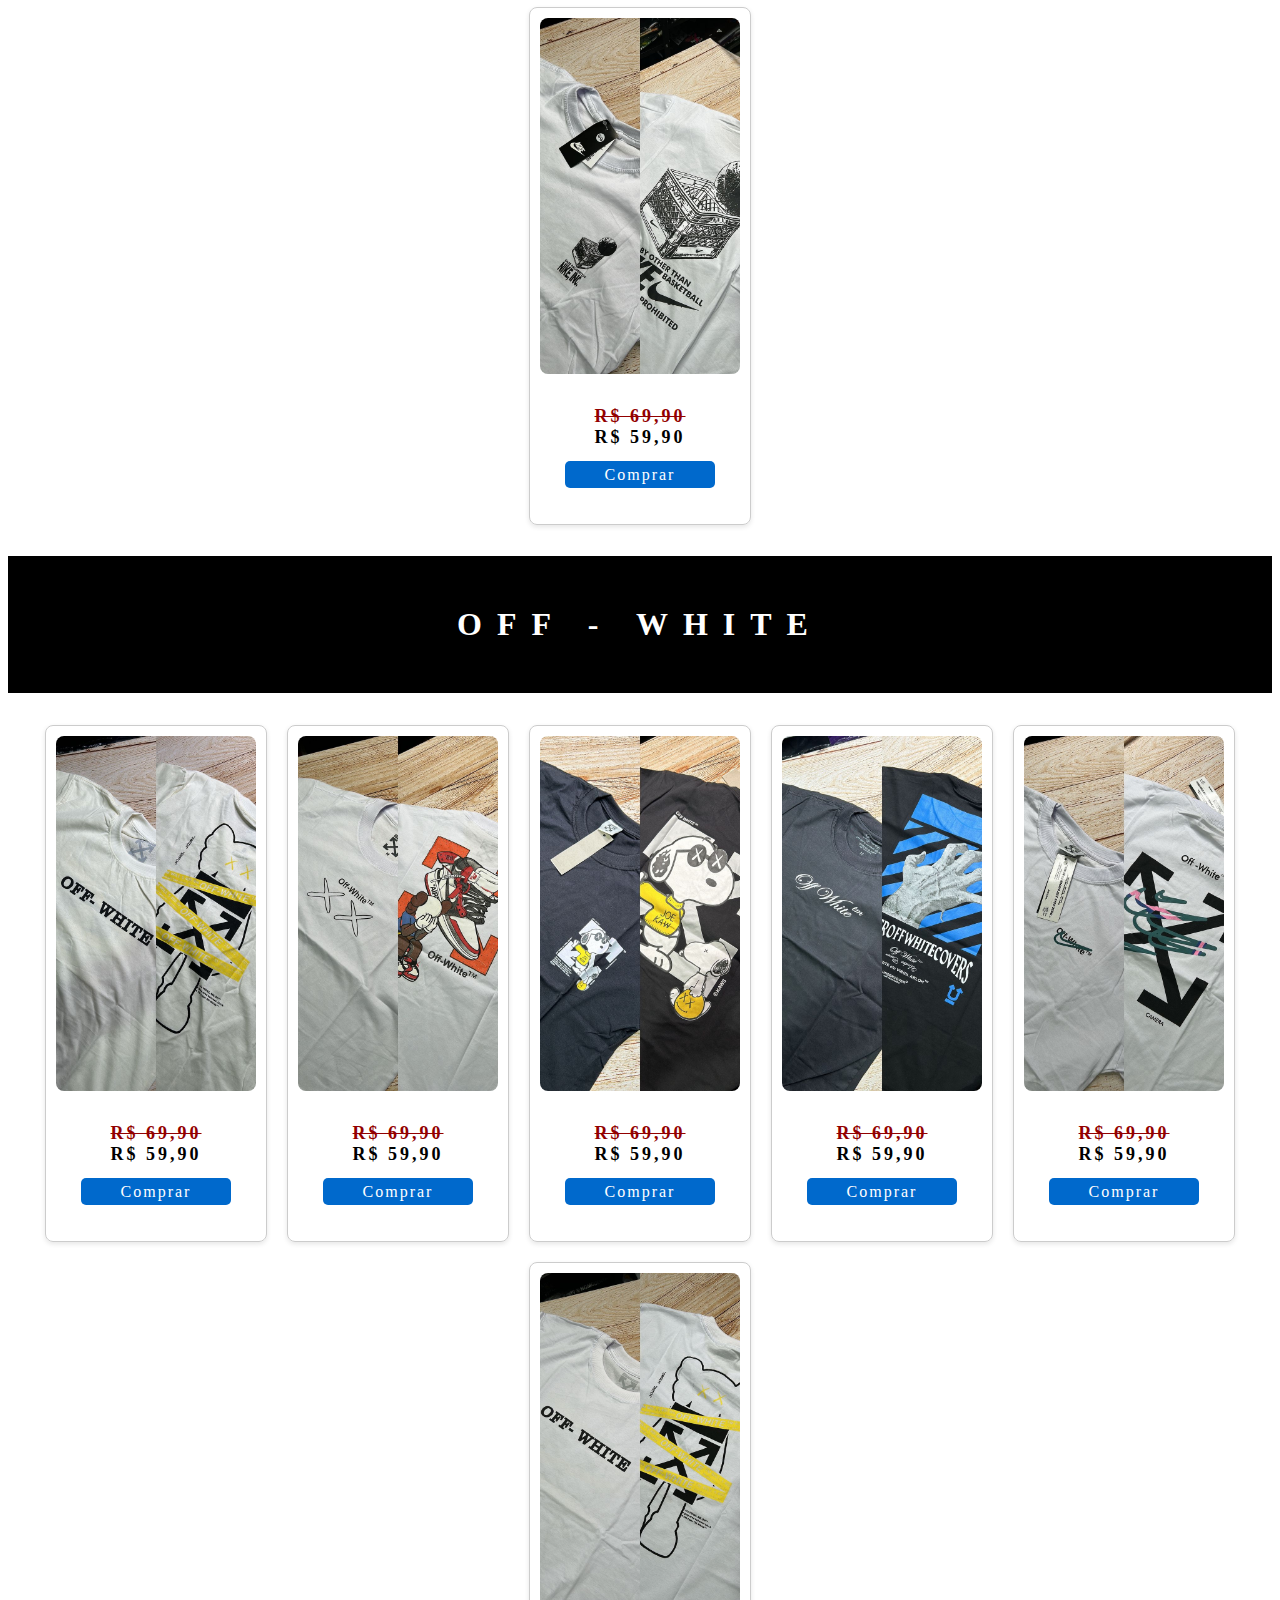
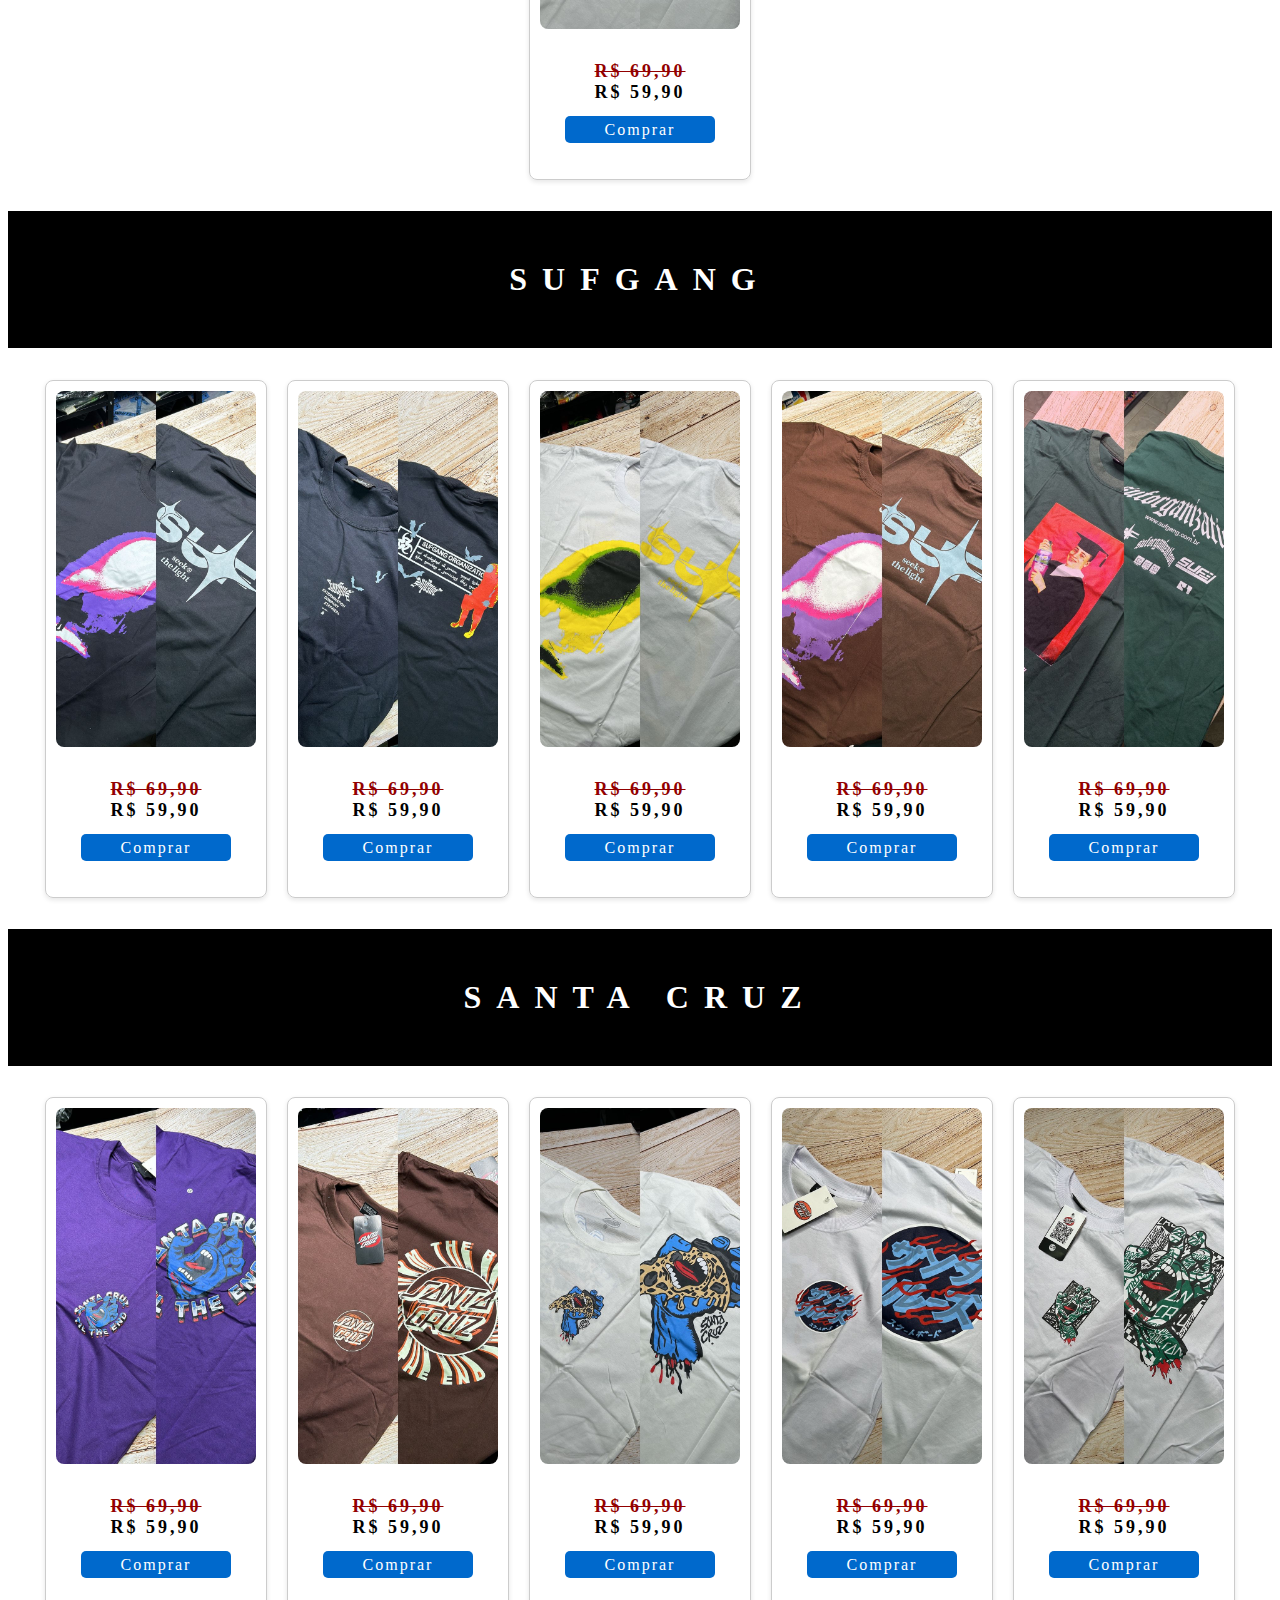
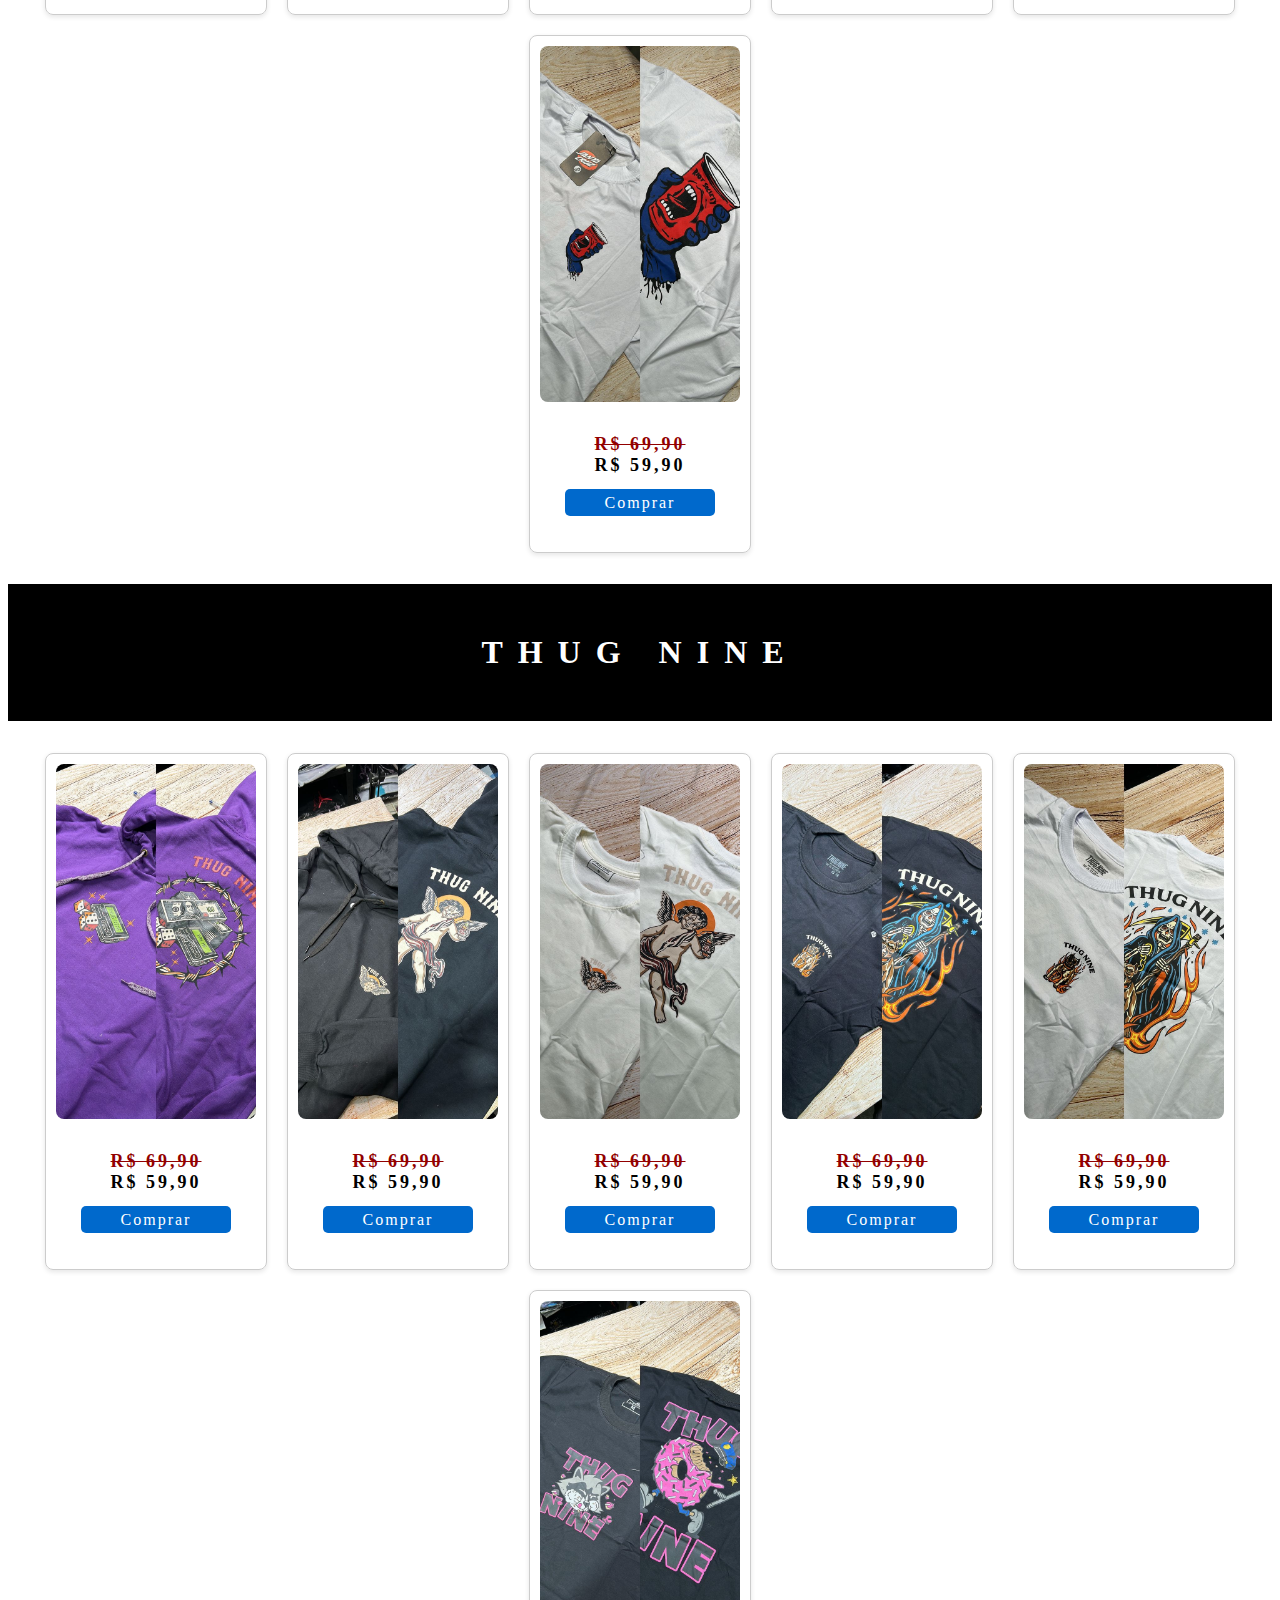
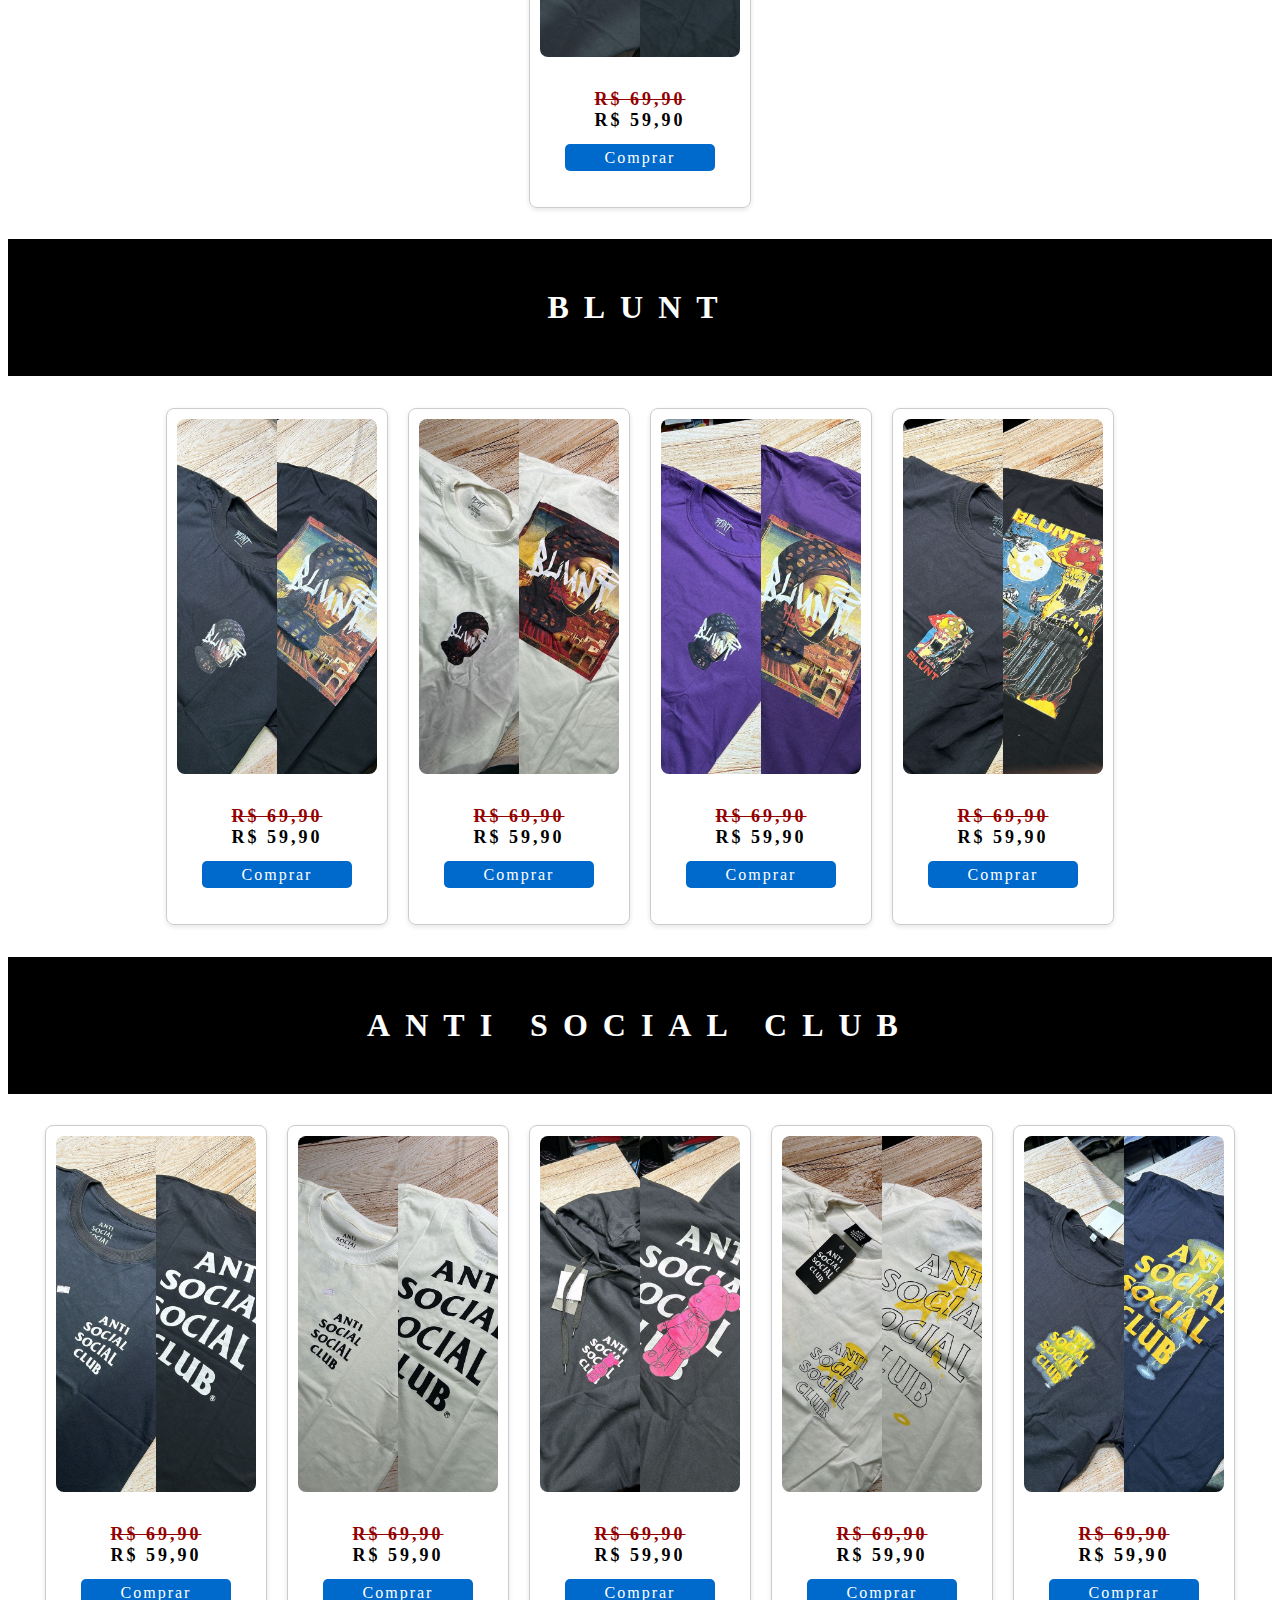
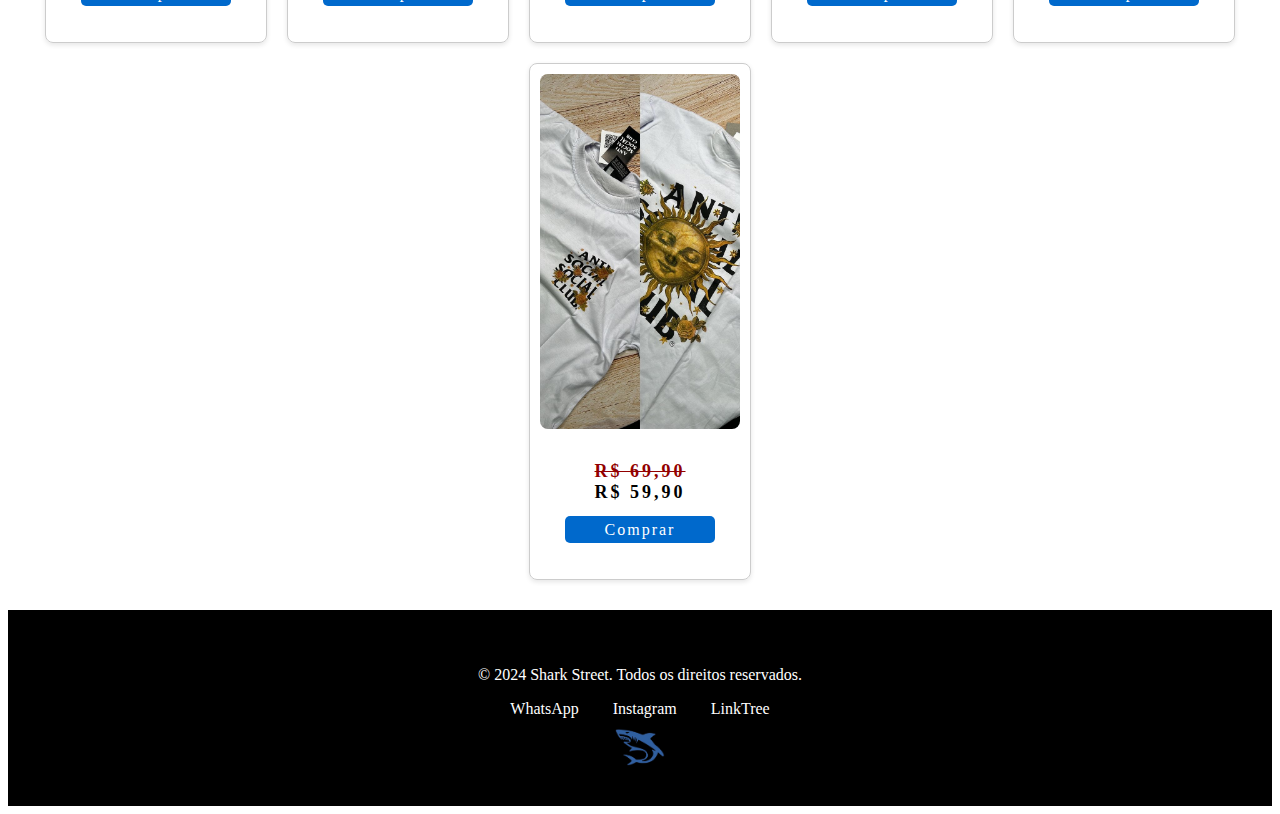
==== commit 3e7624f0: "Add files via upload" ====
--- a/index.html
+++ b/index.html
@@ -19,8 +19,8 @@
             <div>
         </nav>
     </header>
-    <div>
-        <ul>
+    <div class="menu-container">
+        <ul class="menu-list">
             <a target="_blank" style="text-decoration: none;" href="camisetas.html"><li>
                 CAMISETAS
             </li></a>
--- a/estilo/estilo.css
+++ b/estilo/estilo.css
@@ -396,7 +396,7 @@
     text-decoration: underline #0069cc;
 }
 
-ul {
+.menu-list {
     display: flex;
     justify-content: space-around;
     align-items: center; 
@@ -405,4 +405,38 @@
     background-color: #000000;
     padding: 15px;
     border-radius: 8px;
+}
+
+.menu-container {
+    width: 100%;
+}
+
+/* Responsividade */
+@media (max-width: 768px) {
+    .menu-list {
+        flex-direction: column;
+        justify-content: center;
+        margin-left: 20px;
+        margin-right: 20px;
+        margin-top: 180px;
+    }
+
+    li {
+        margin: 10px 0;
+        font-size: 20px;
+        letter-spacing: 3px;
+    }
+}
+
+@media (max-width: 480px) {
+    .menu-list {
+        padding: 10px;
+        border-radius: 5px;
+        margin-top: 180px;
+    }
+
+    li {
+        font-size: 18px;
+        letter-spacing: 2px;
+    }
 }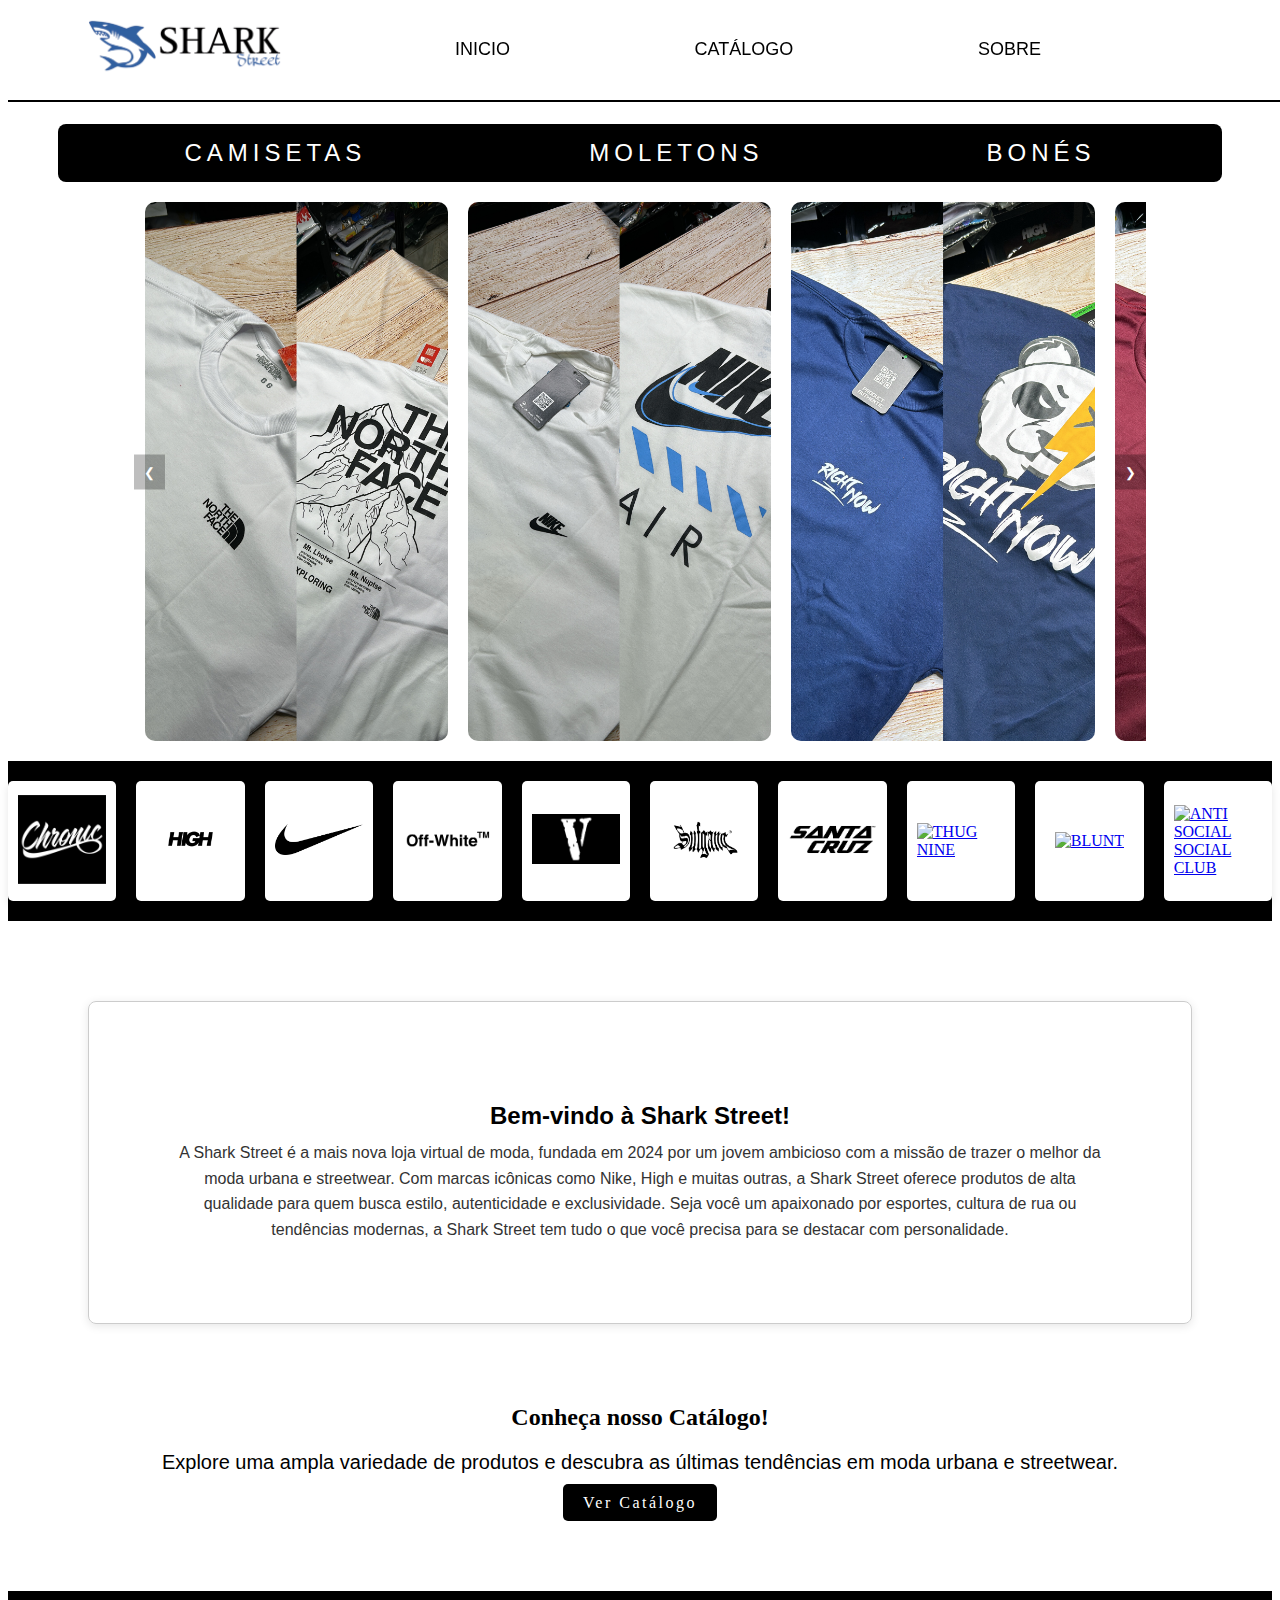
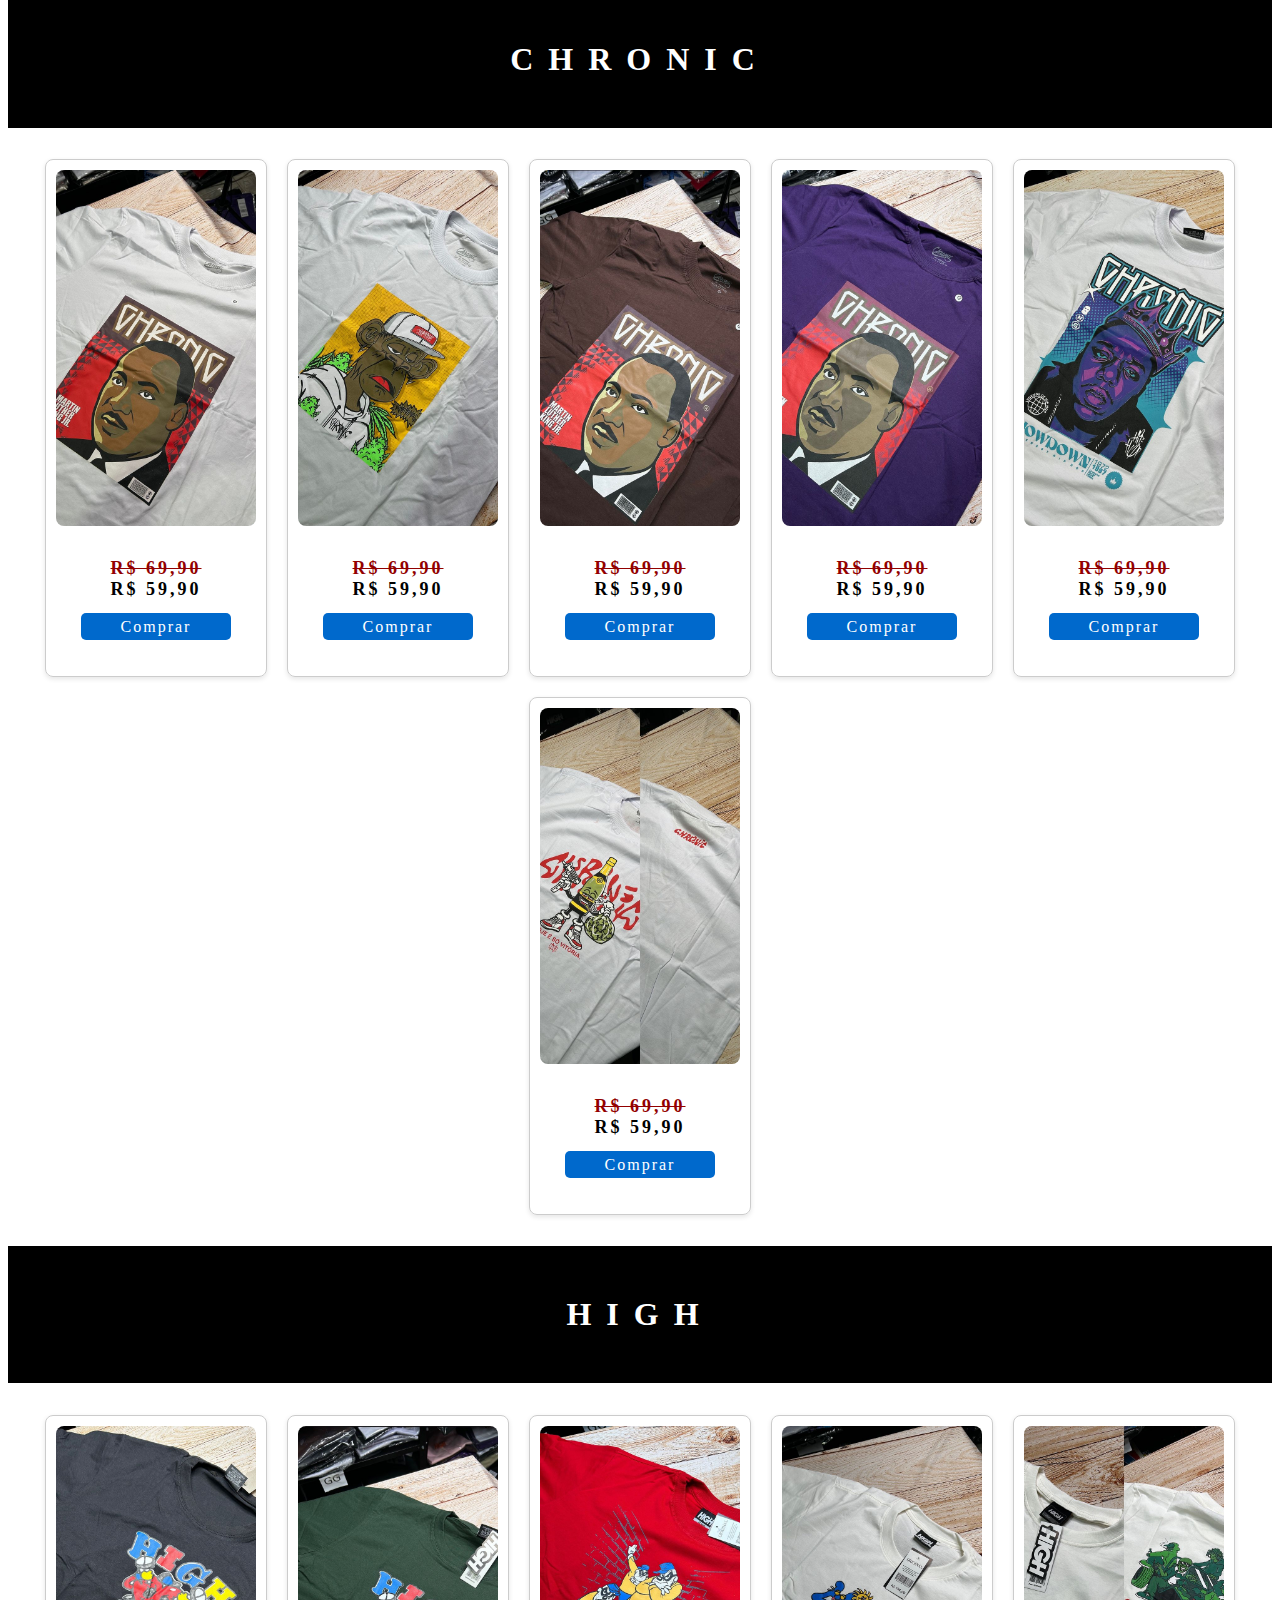
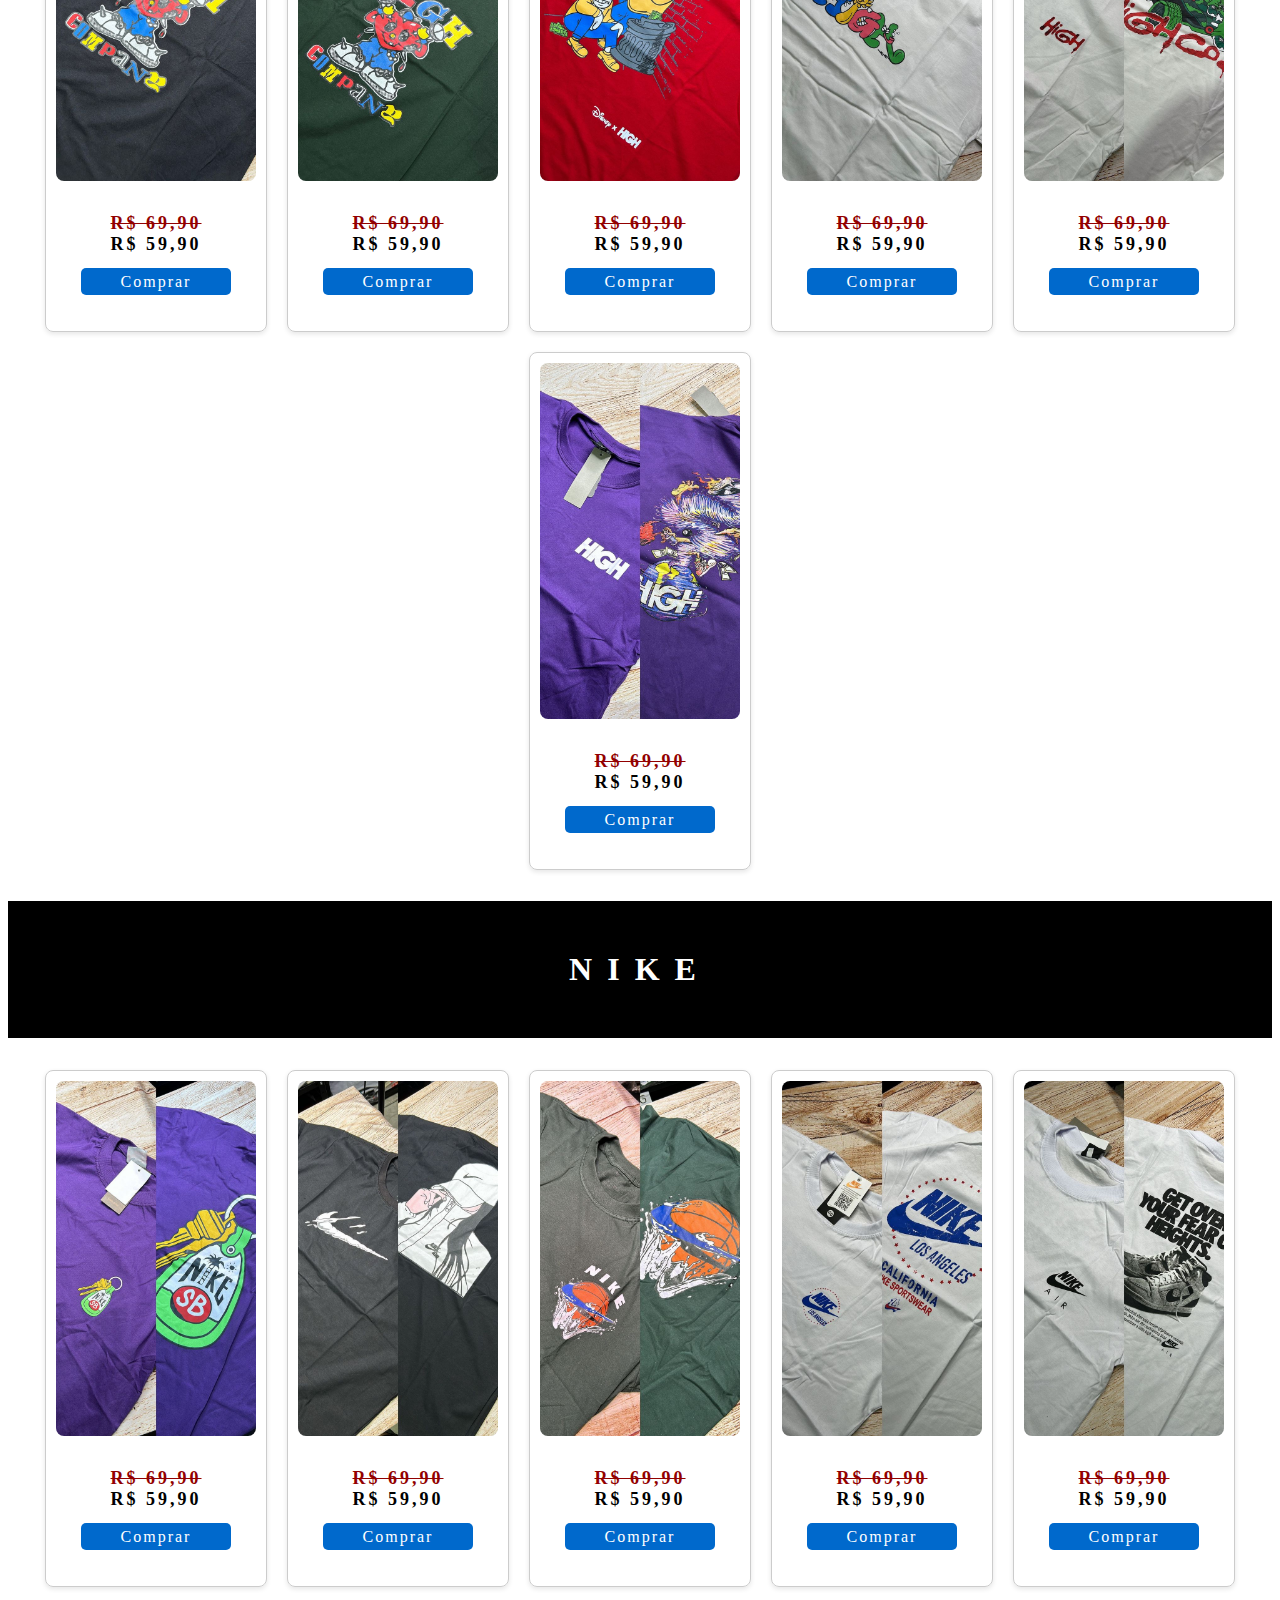
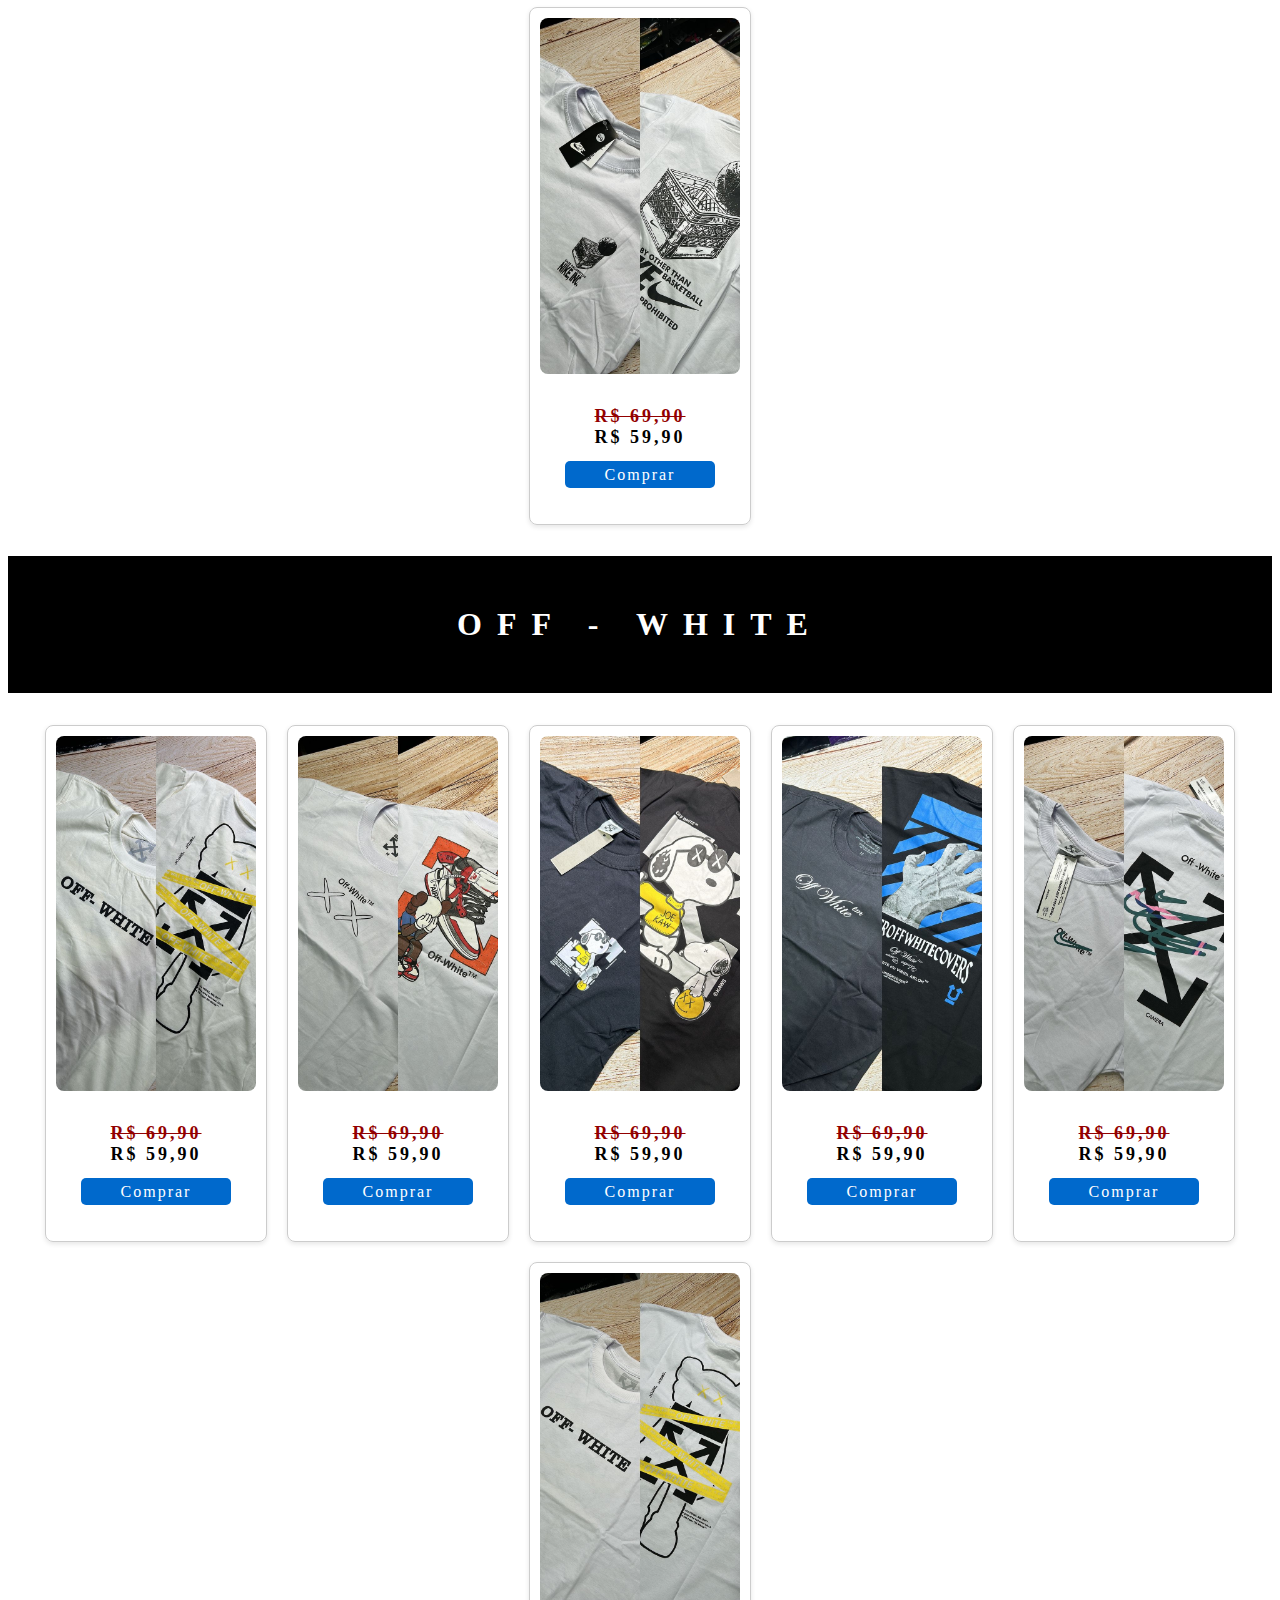
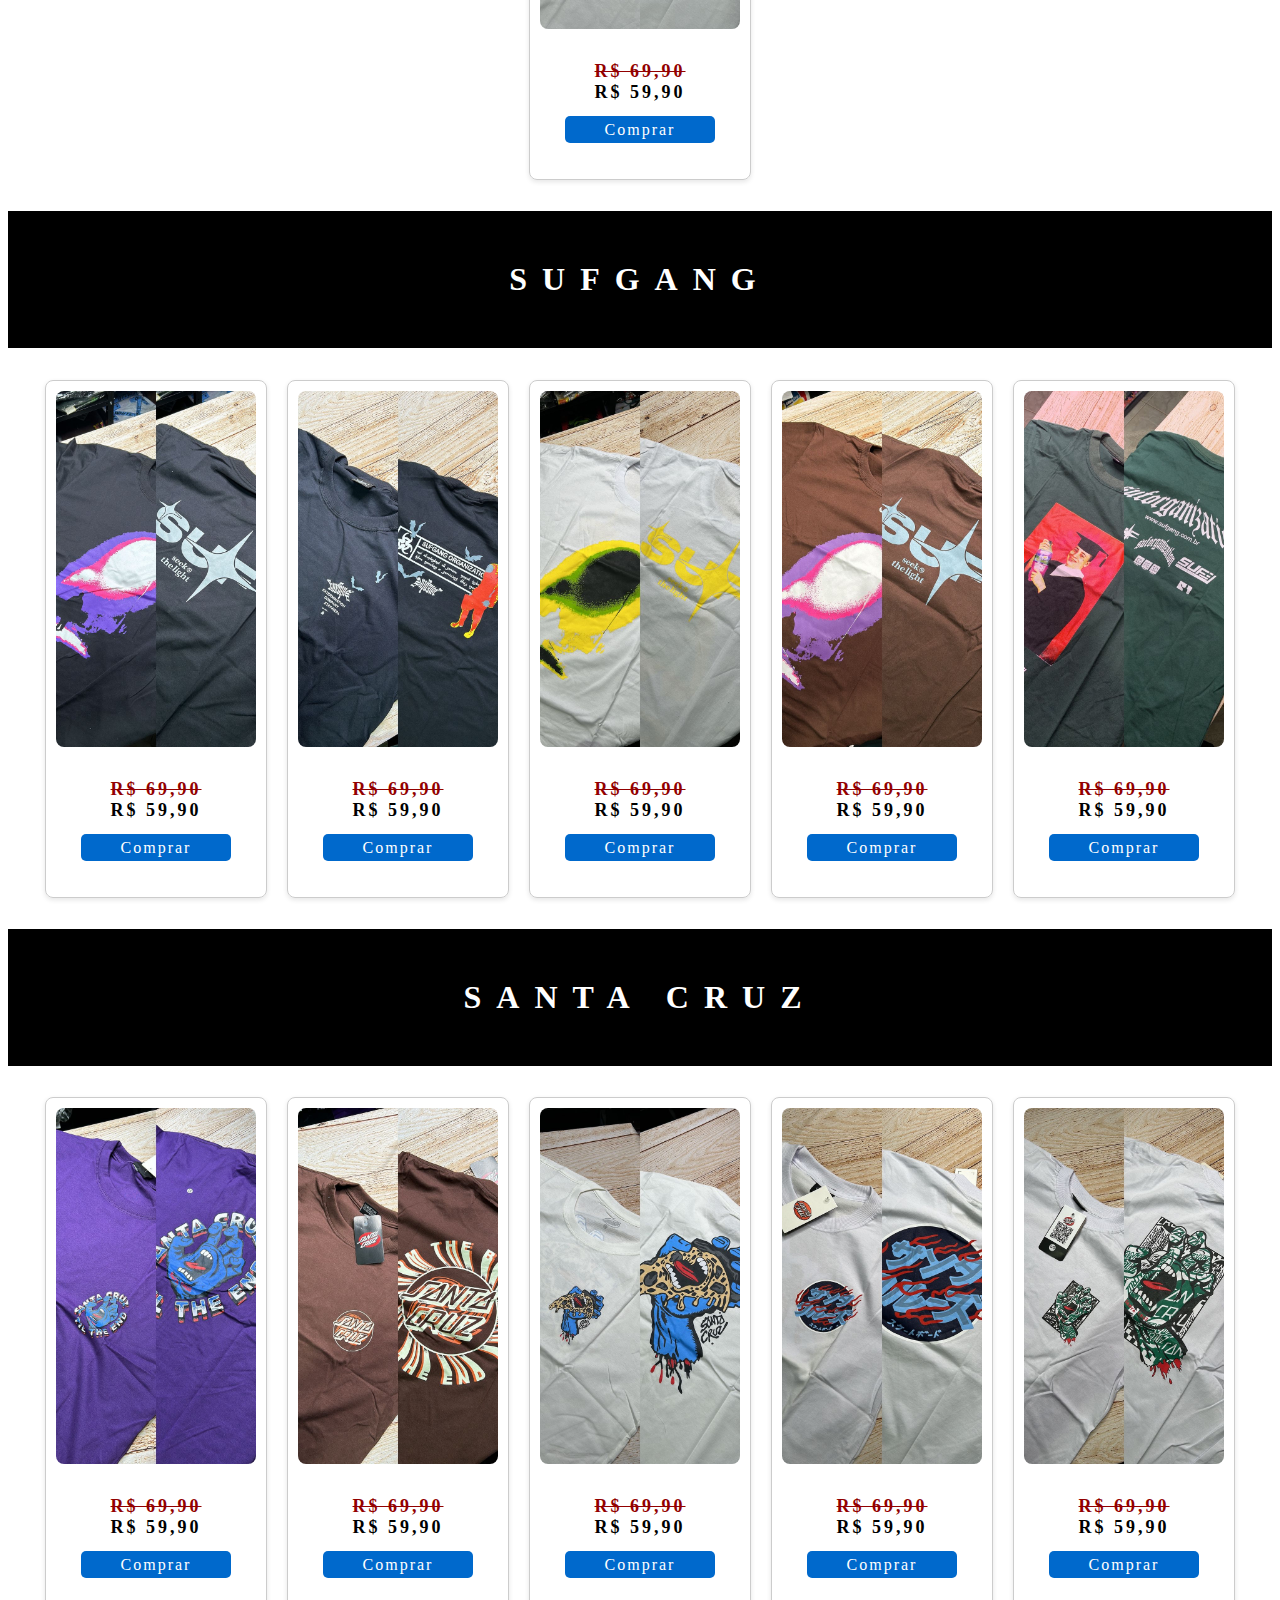
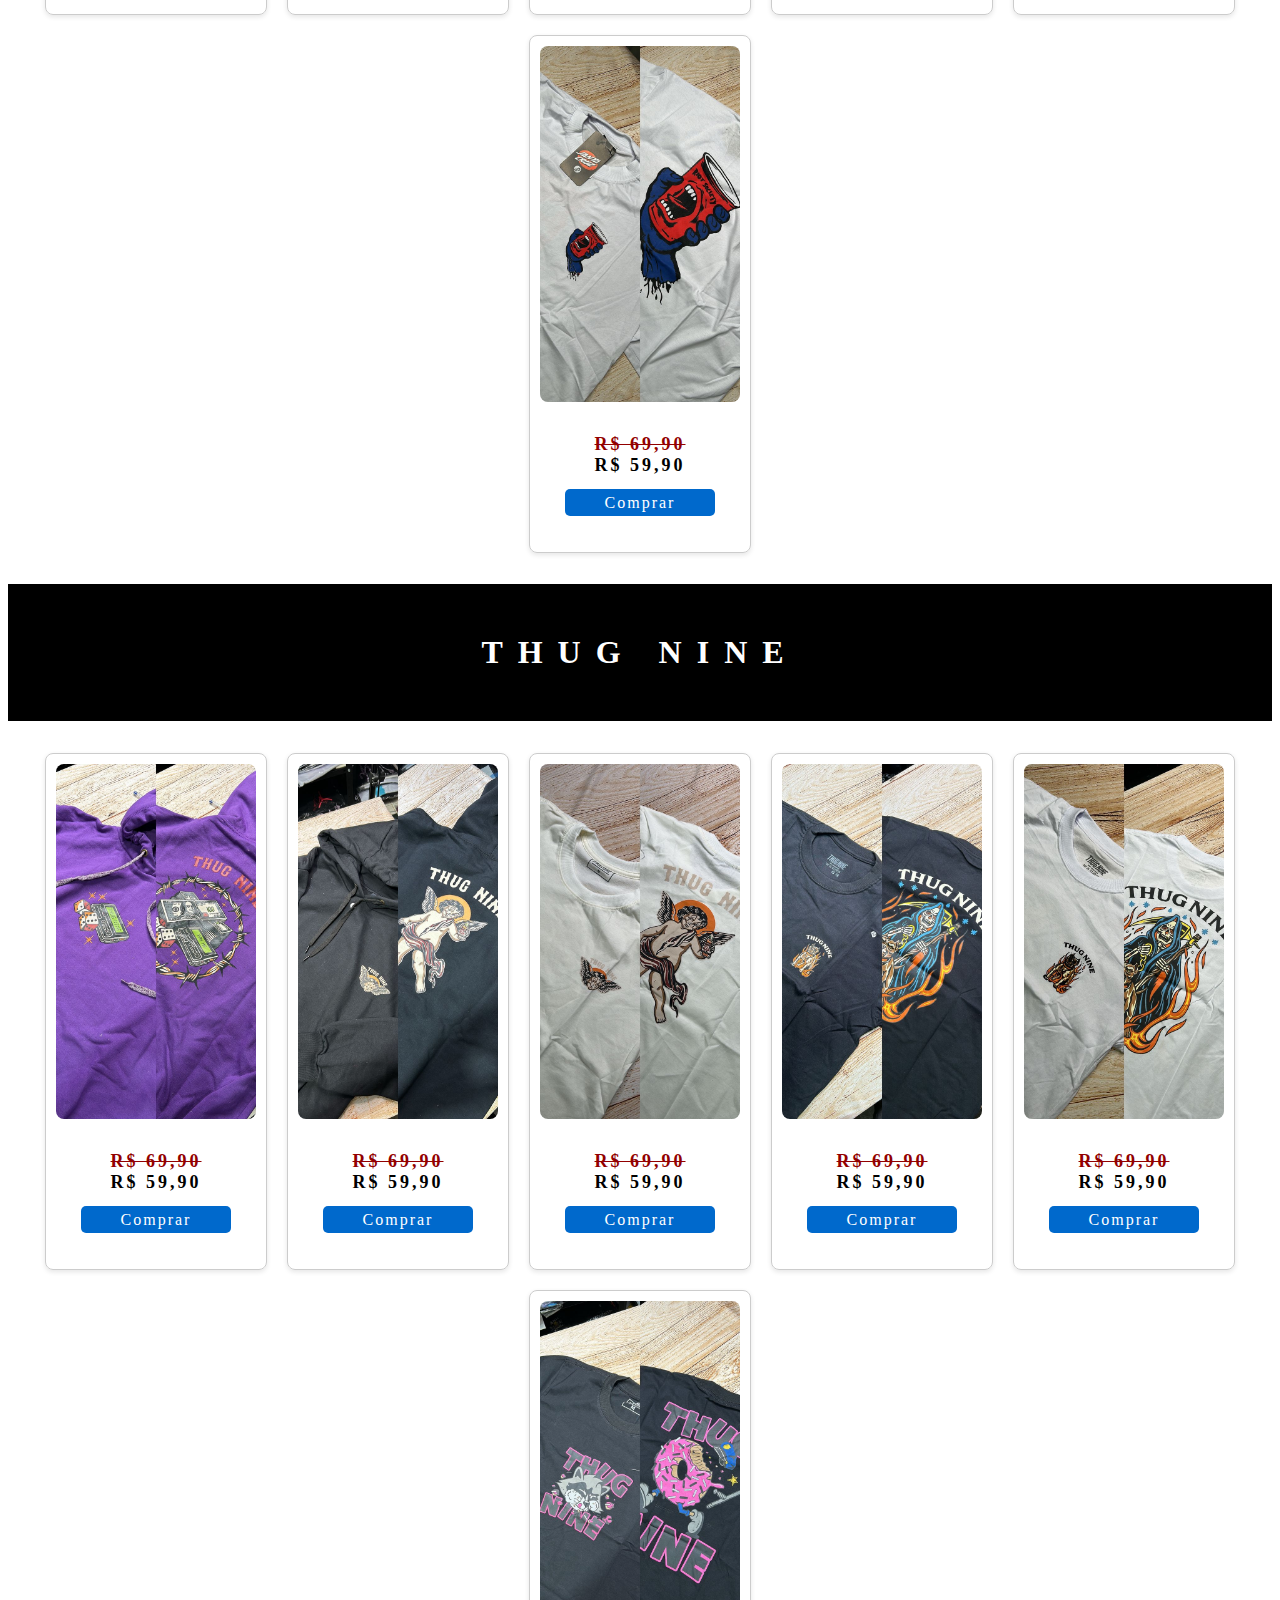
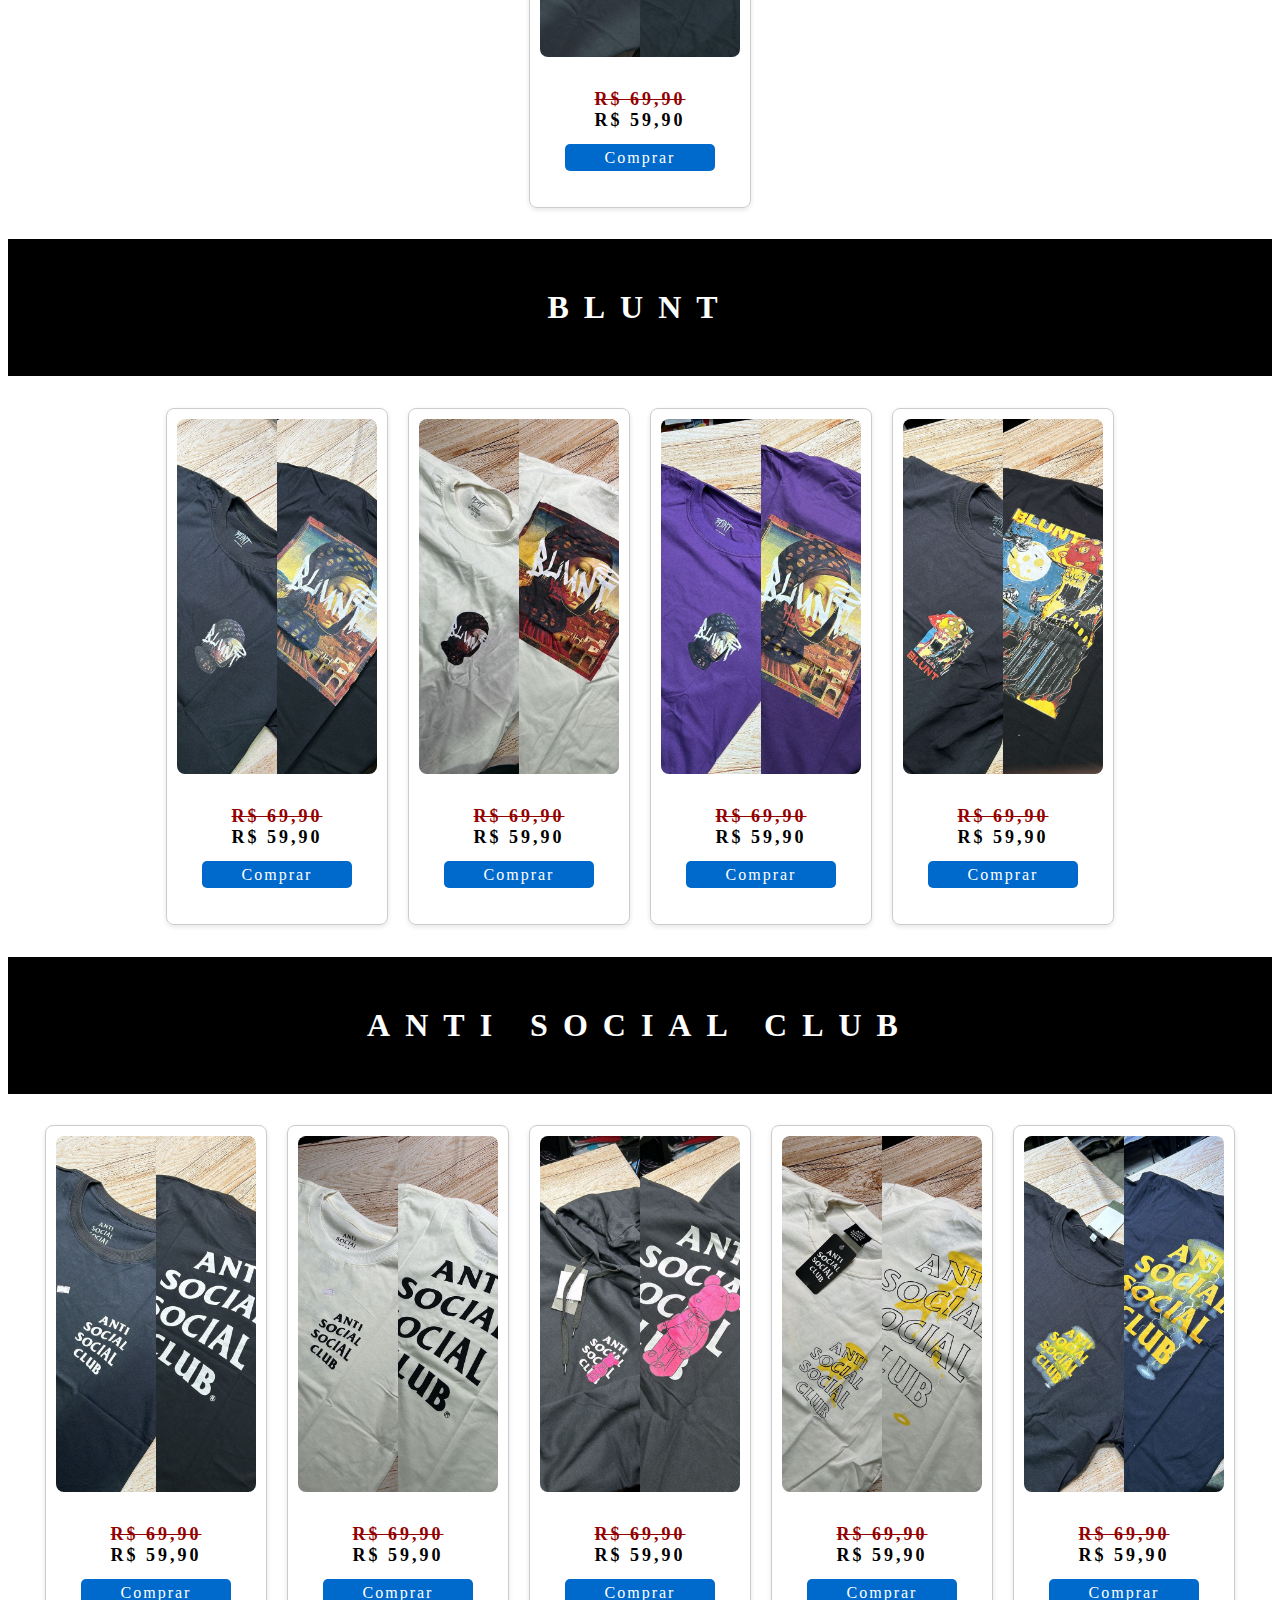
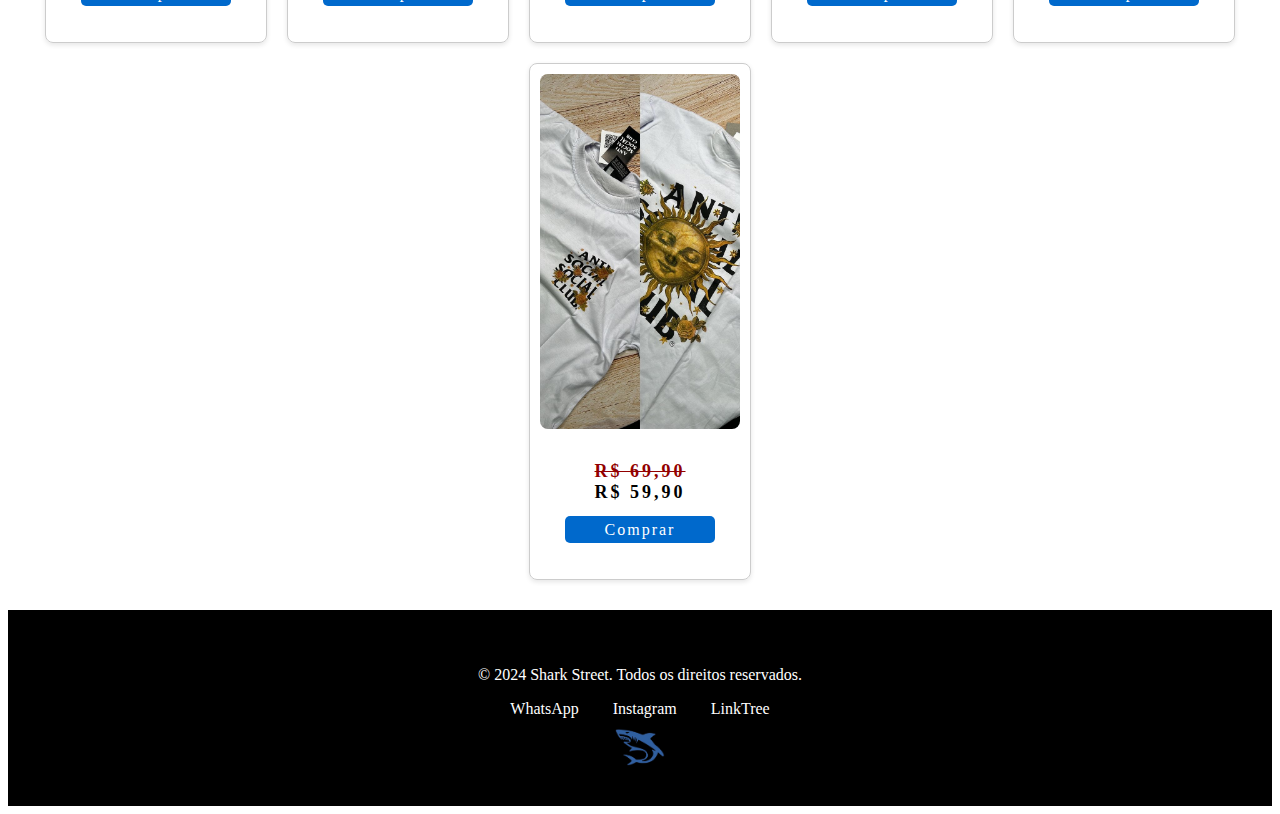
==== commit 475e6605: "Add files via upload" ====
--- a/index.html
+++ b/index.html
@@ -62,16 +62,25 @@
                         <a href="#nike"><img src="img/MARCAS/nike.png" alt="NIKE"></a>
                     </div>
                     <div class="brand-box">
-                        <a href="#Off-White"><img src="img/MARCAS/Off-White.png" alt="OFF-WHITE"></a>
+                        <a href="#offwhite"><img src="img/MARCAS/Off-White.png" alt="OFF-WHITE"></a>
                     </div>
                     <div class="brand-box">
                         <a href="#vlone"><img src="img/MARCAS/vlone.jpg" alt="VLONE"></a>
                     </div>
                     <div class="brand-box">
-                        <a href="#sufgang"><img src="img/MARCAS/sufgang.png" alt="SUFGANG"></a>
+                        <a href="#sufgang"><img src="img/MARCAS/sufgang.png" alt="SUF GANG"></a>
                     </div>
                     <div class="brand-box">
                         <a href="#santacruz"><img src="img/MARCAS/santacruz.png" alt="SANTA-CRUZ"></a>
+                    </div>
+                    <div class="brand-box">
+                        <a href="#thugnine"><img src="img/MARCAS/thugnine.png" alt="THUG NINE"></a>
+                    </div>
+                    <div class="brand-box">
+                        <a href="#blunt"><img src="img/MARCAS/blunt.jpg" alt="BLUNT"></a>
+                    </div>
+                    <div class="brand-box">
+                        <a href="#antisocialclub"><img src="img/MARCAS/antisocialclub.png" alt="ANTI SOCIAL SOCIAL CLUB"></a>
                     </div>
                 </div>
             </div>
@@ -170,6 +179,8 @@
 
             <!------------------------------------->
 
+            <a name="nike"></a>
+
             <h1 class="h1chronic">NIKE</h1>
             <div class="produtos-container">
                 <div class="produto-box">
@@ -206,6 +217,8 @@
 
             <!------------------------------------->
 
+            <a name="offwhite"></a>
+
             <h1 class="h1chronic">OFF - WHITE</h1>
             <div class="produtos-container">
                 <div class="produto-box">
@@ -242,6 +255,8 @@
 
             <!------------------------------------->
 
+            <a name="sufgang"></a>
+
             <h1 class="h1chronic">SUFGANG</h1>
             <div class="produtos-container">
                 <div class="produto-box">
@@ -273,6 +288,8 @@
 
             <!------------------------------------->
 
+            <a name="santacruz"></a>
+
             <h1 class="h1chronic">SANTA CRUZ</h1>
             <div class="produtos-container">
                 <div class="produto-box">
@@ -309,6 +326,8 @@
 
             <!------------------------------------->
 
+            <a name="thugnine"></a>
+
             <h1 class="h1chronic">THUG NINE</h1>
             <div class="produtos-container">
                 <div class="produto-box">
@@ -346,6 +365,8 @@
 
             <!------------------------------------->
 
+            <a name="blunt"></a>
+
             <h1 class="h1chronic">BLUNT</h1>
             <div class="produtos-container">
                 <div class="produto-box">
@@ -372,6 +393,8 @@
         
 
             <!------------------------------------->
+
+            <a name="antisocialclub"></a>
 
             <h1 class="h1chronic">ANTI SOCIAL CLUB</h1>
             <div class="produtos-container">
--- a/estilo/estilo.css
+++ b/estilo/estilo.css
@@ -432,7 +432,7 @@
     .menu-list {
         padding: 10px;
         border-radius: 5px;
-        margin-top: 180px;
+        margin-top: 80px;
     }
 
     li {
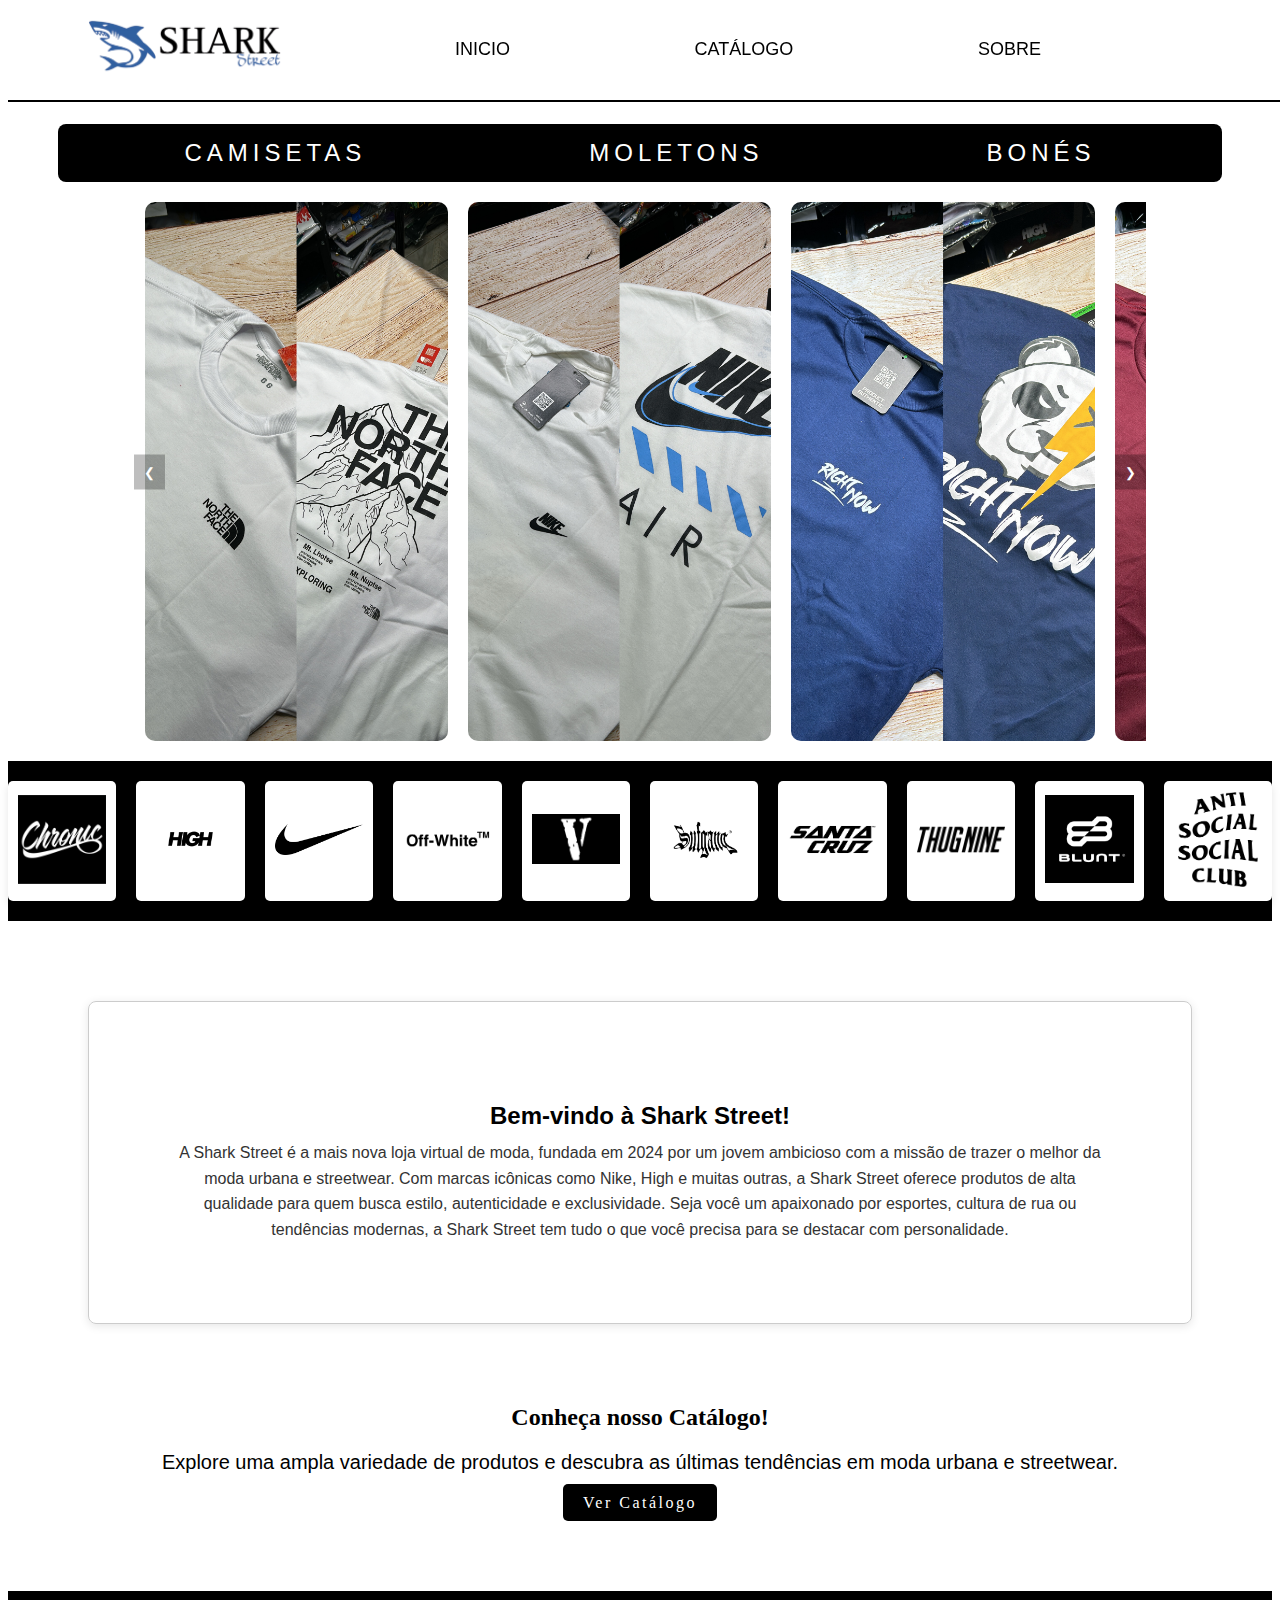
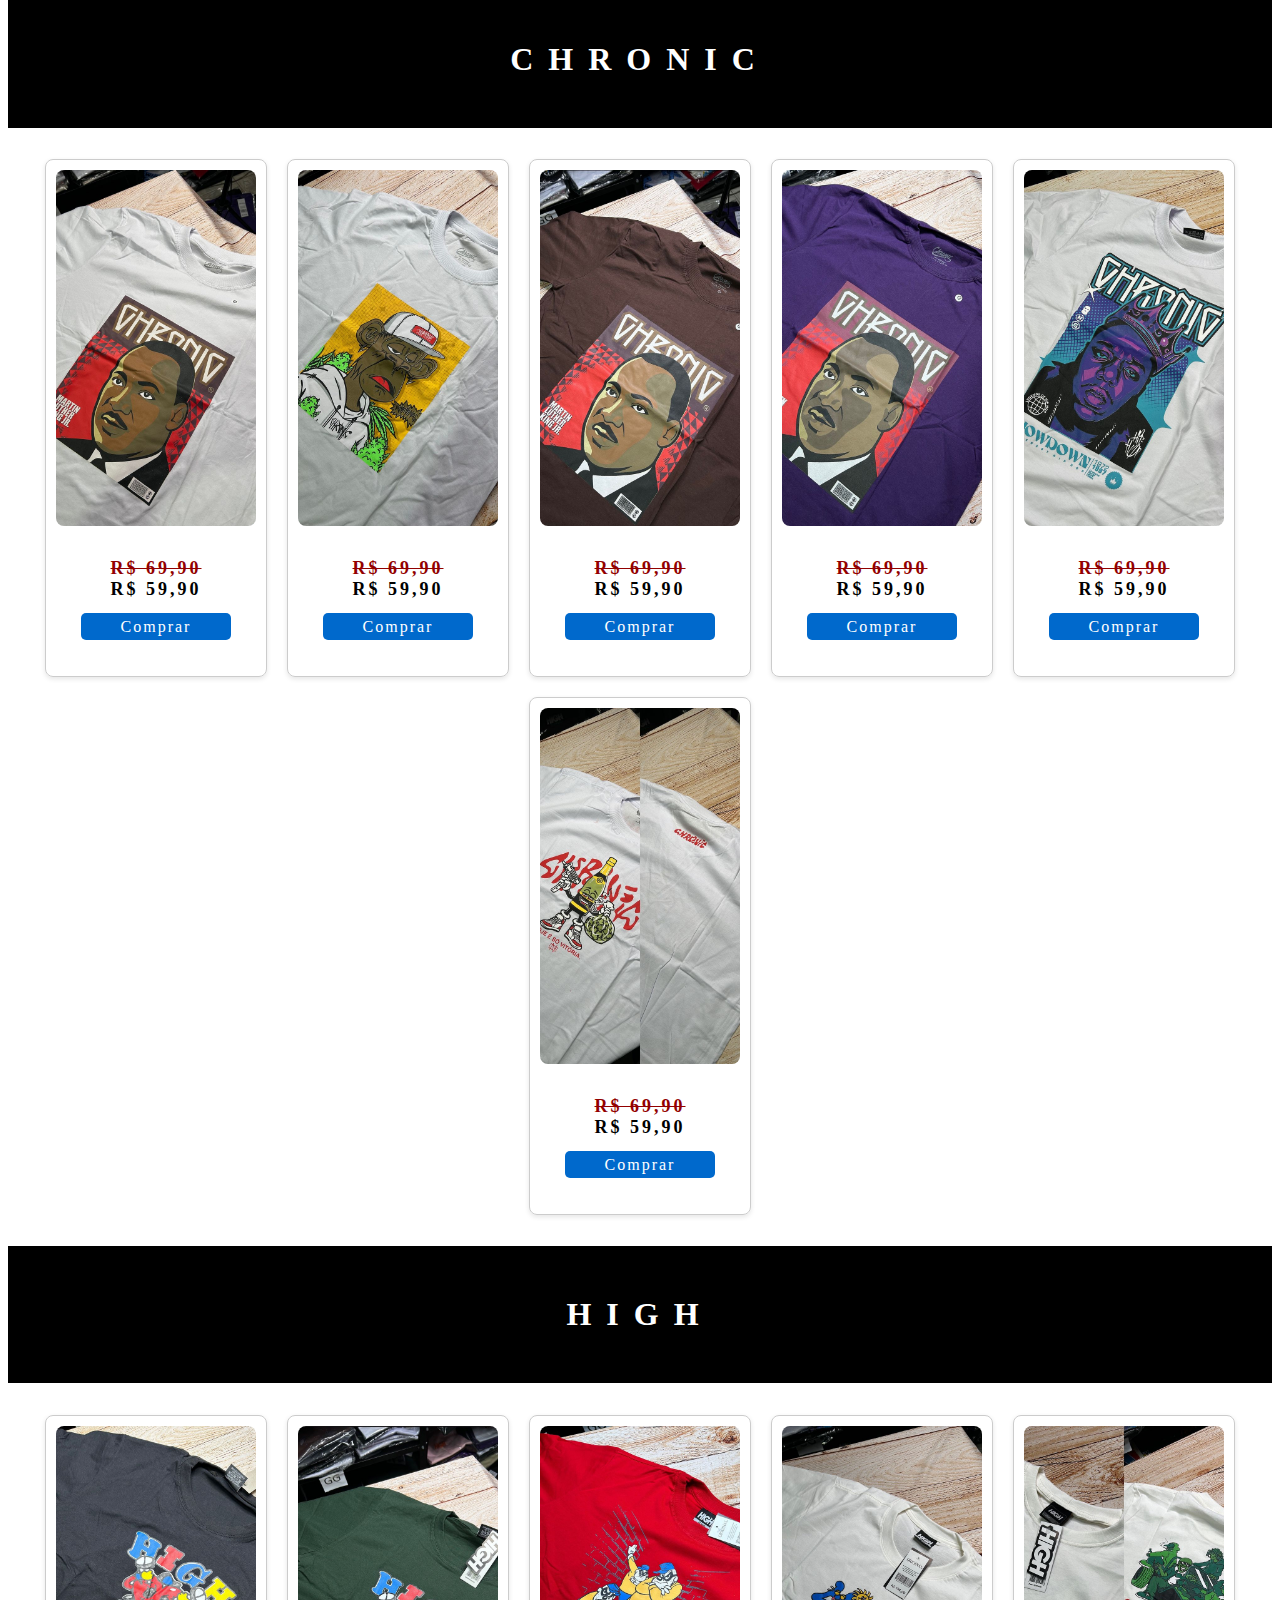
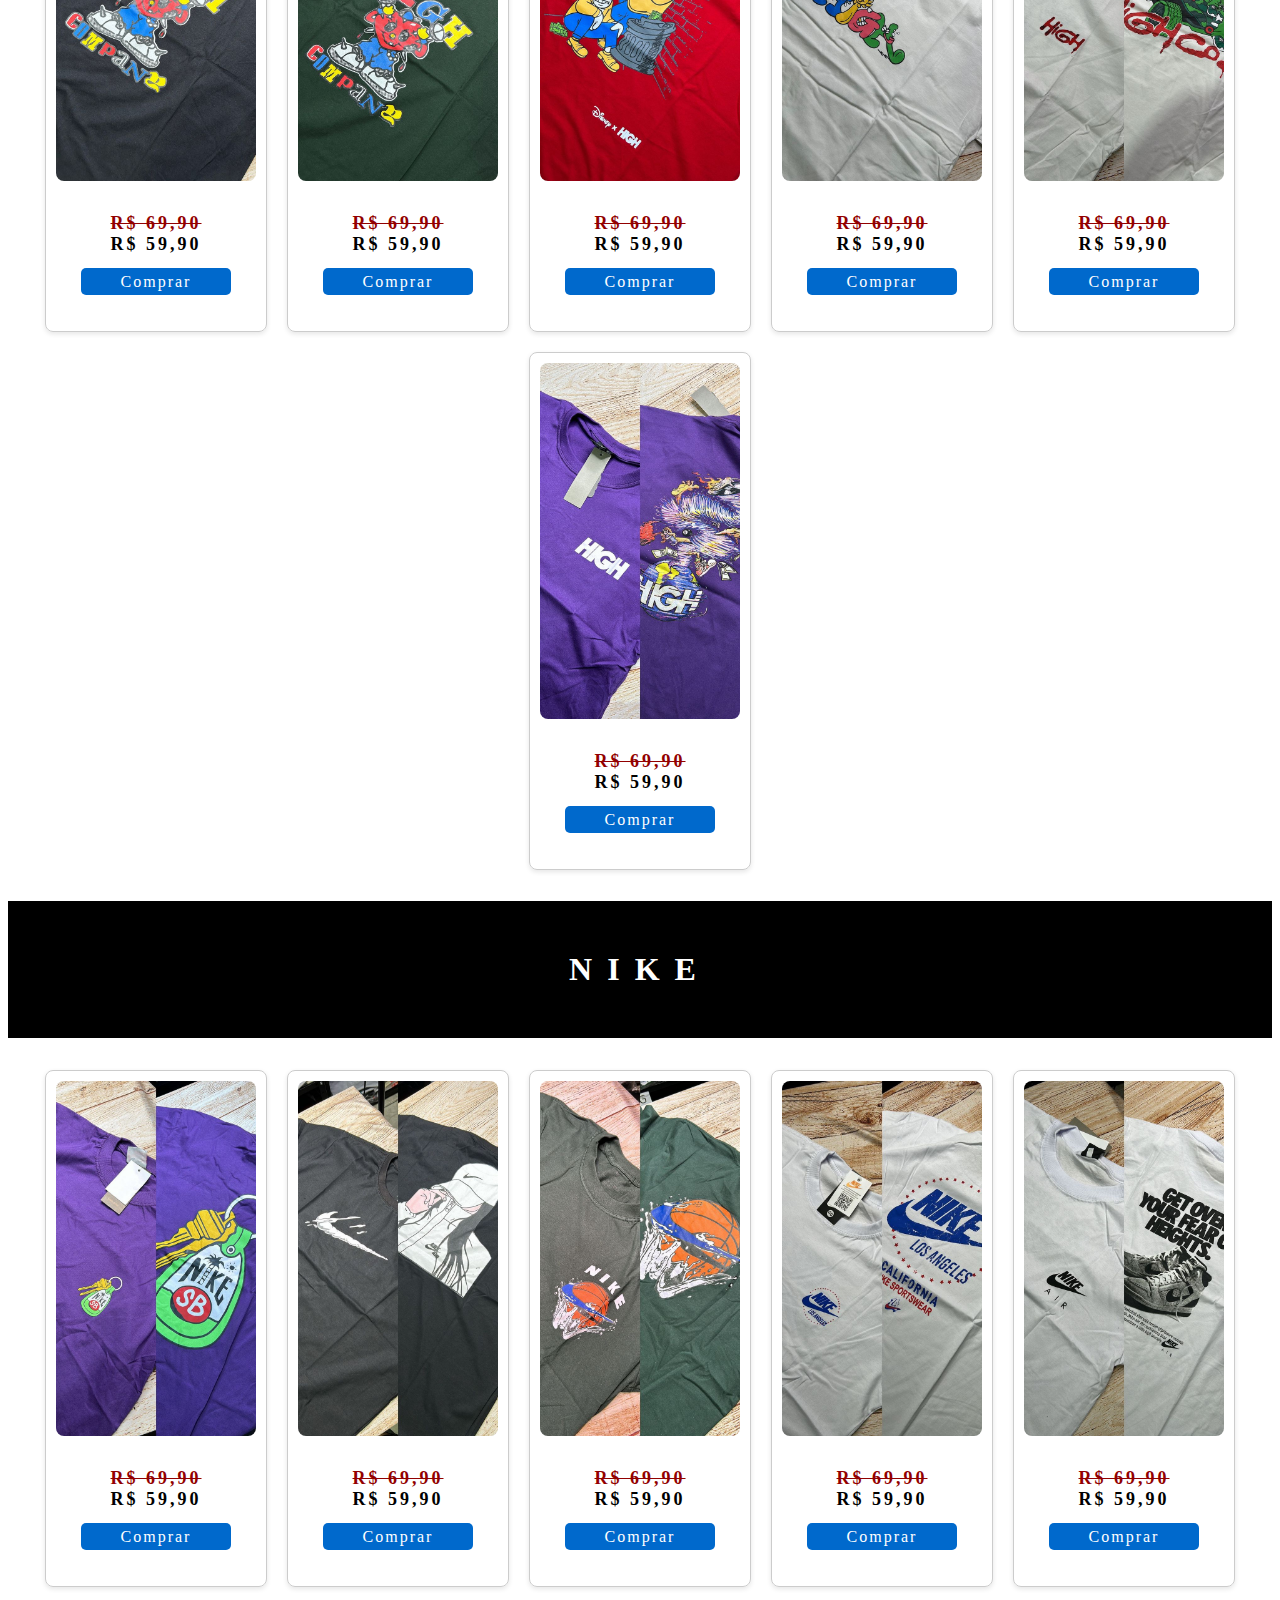
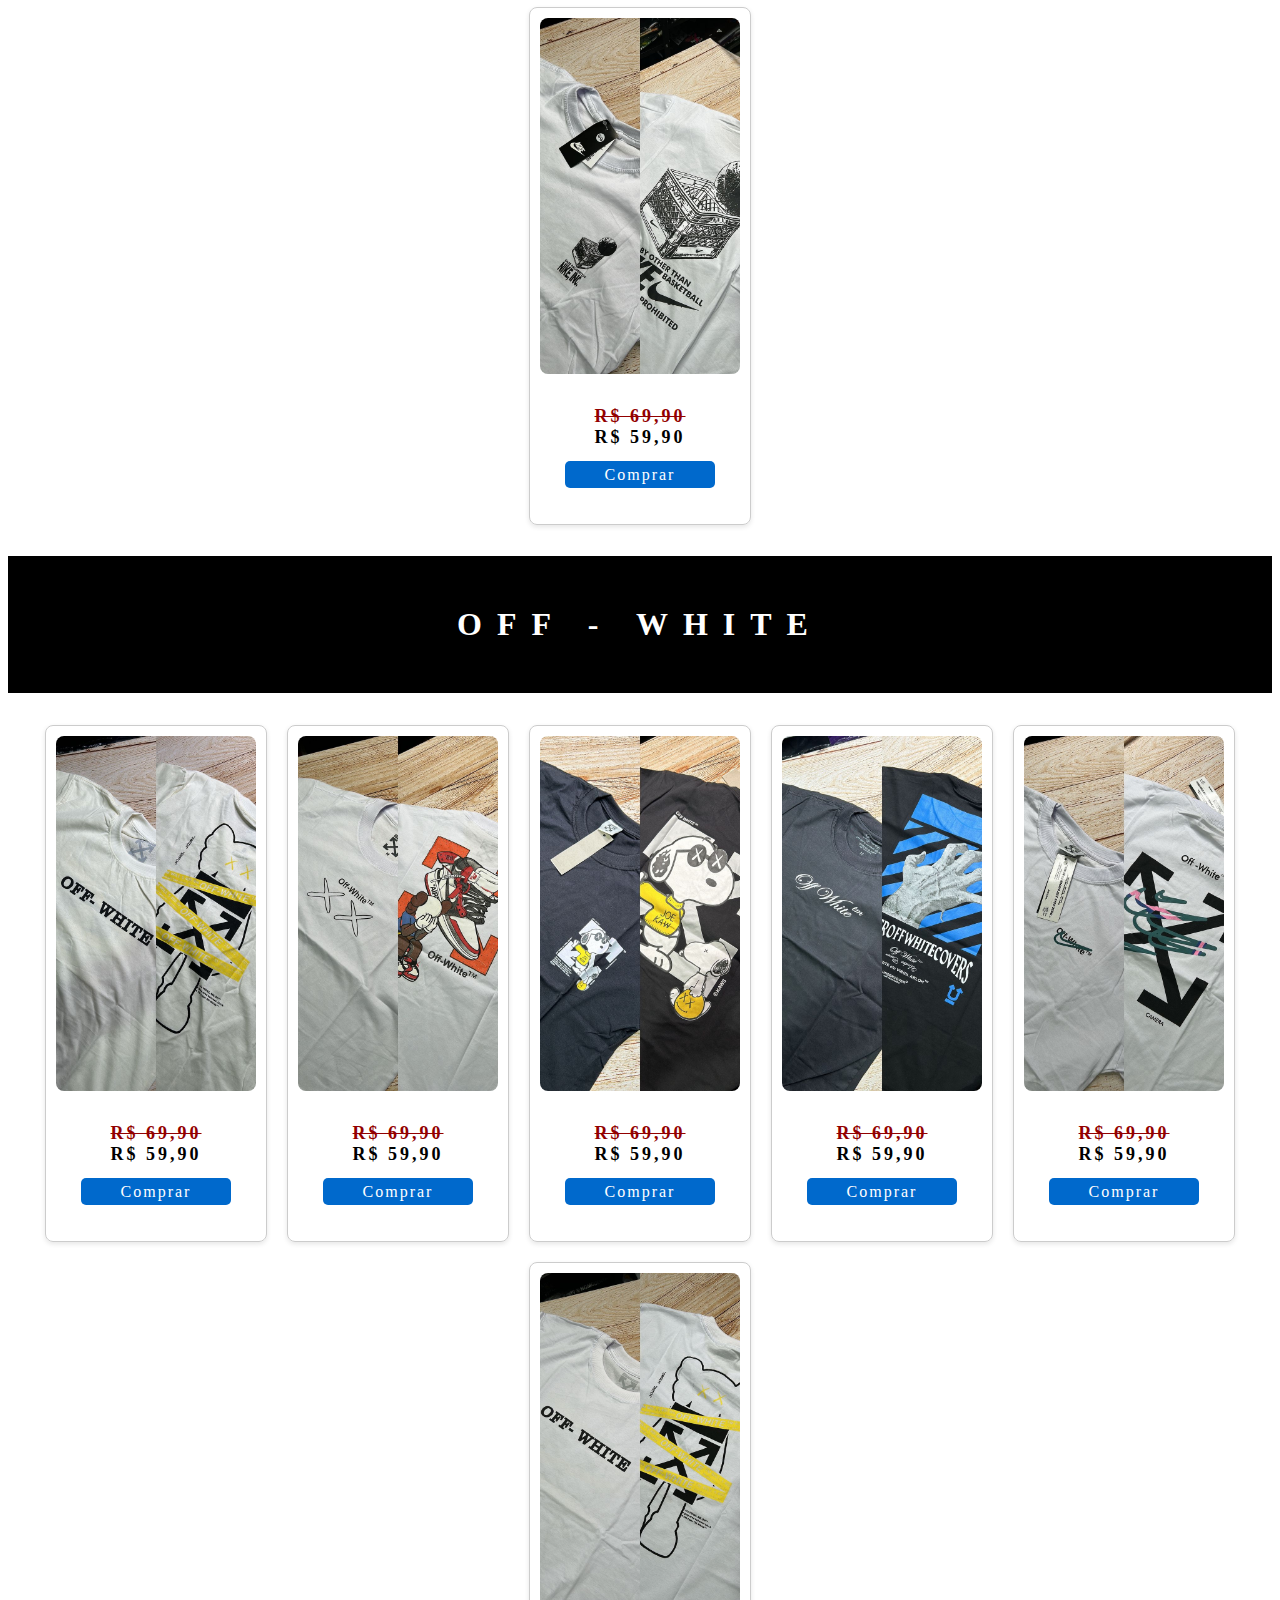
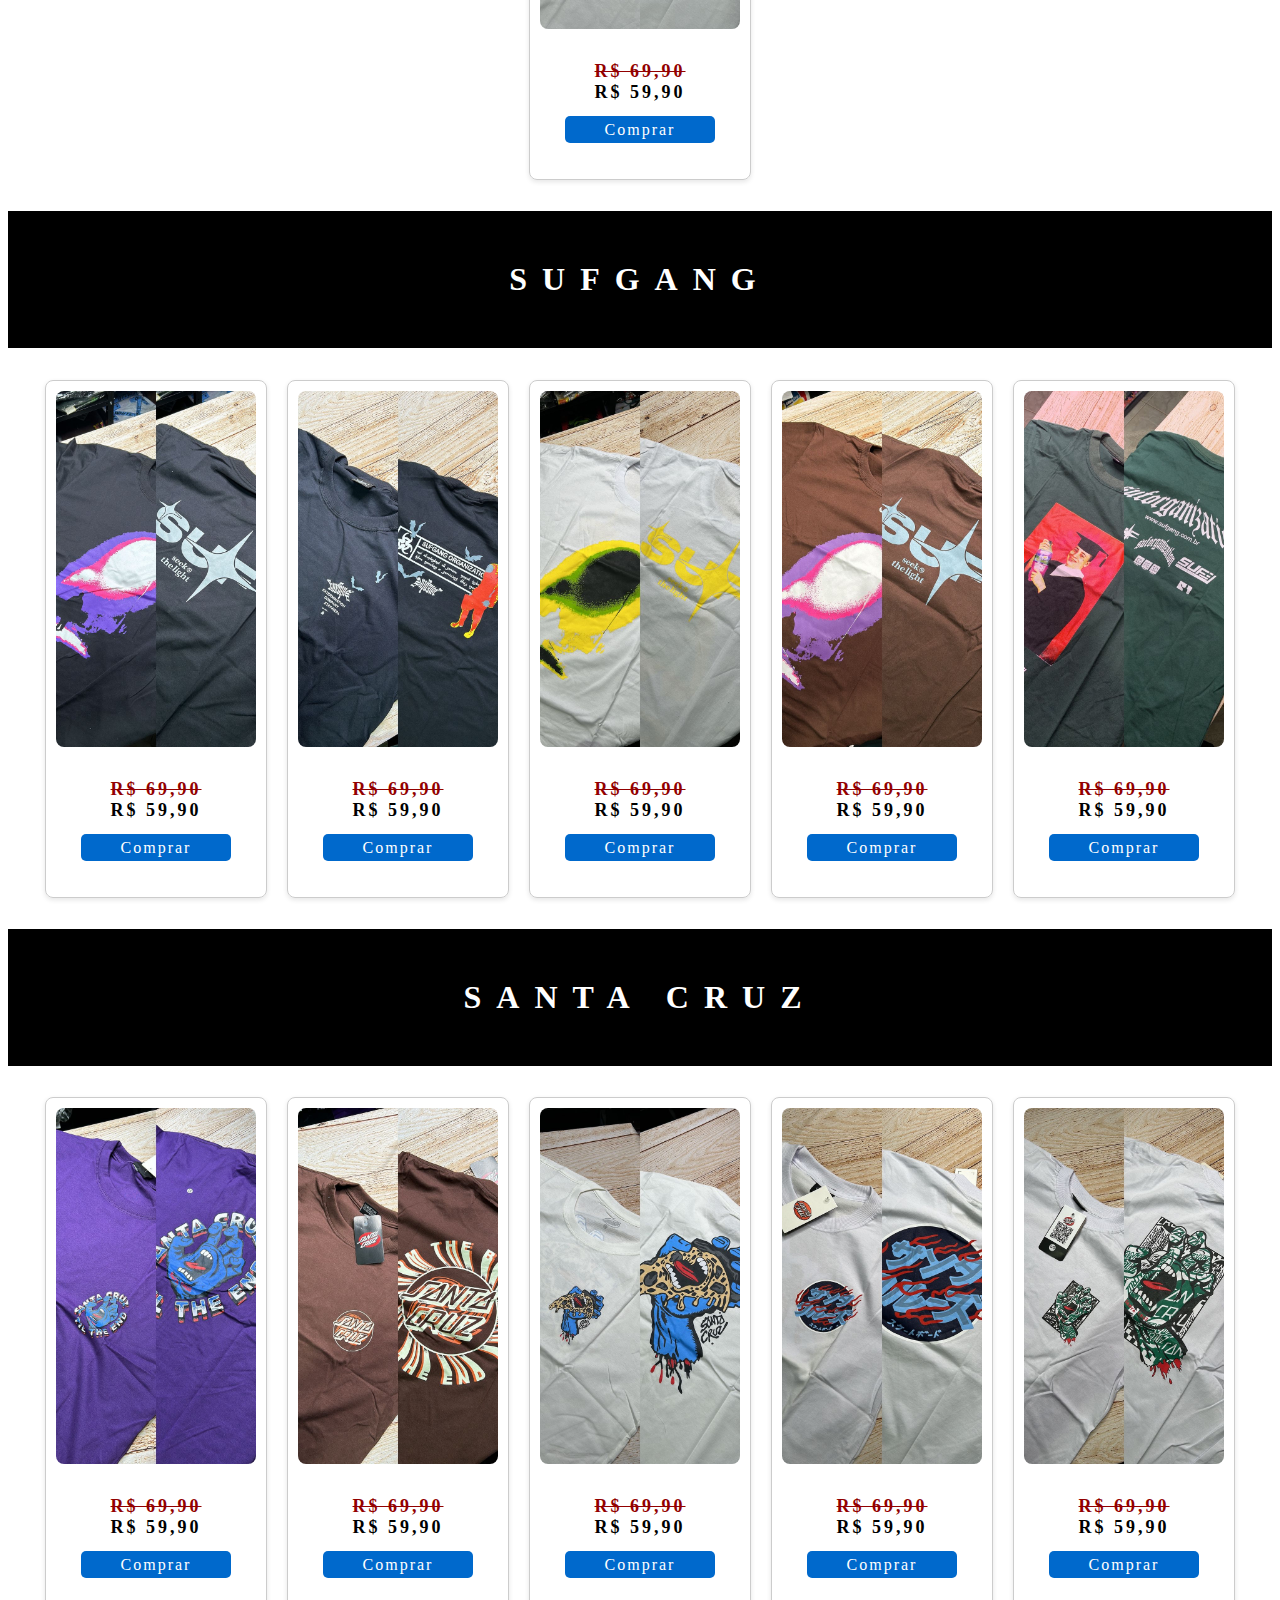
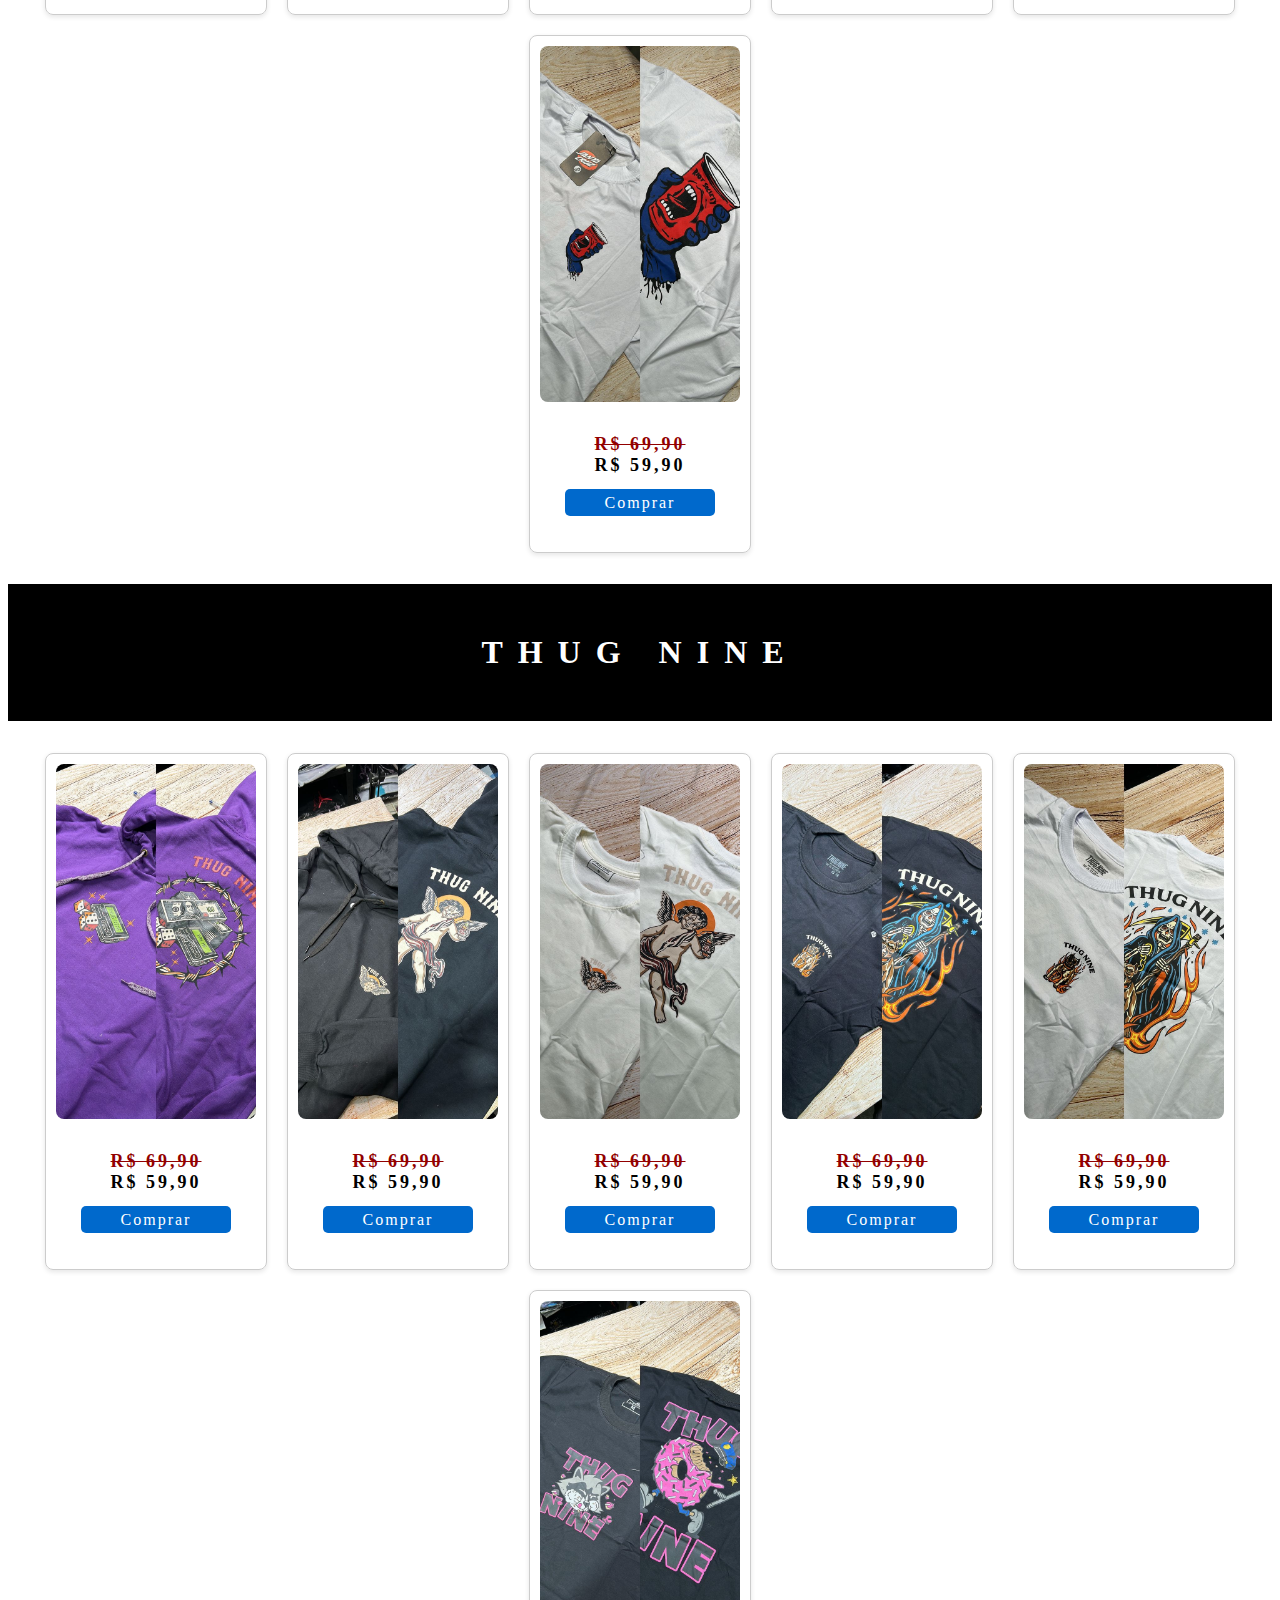
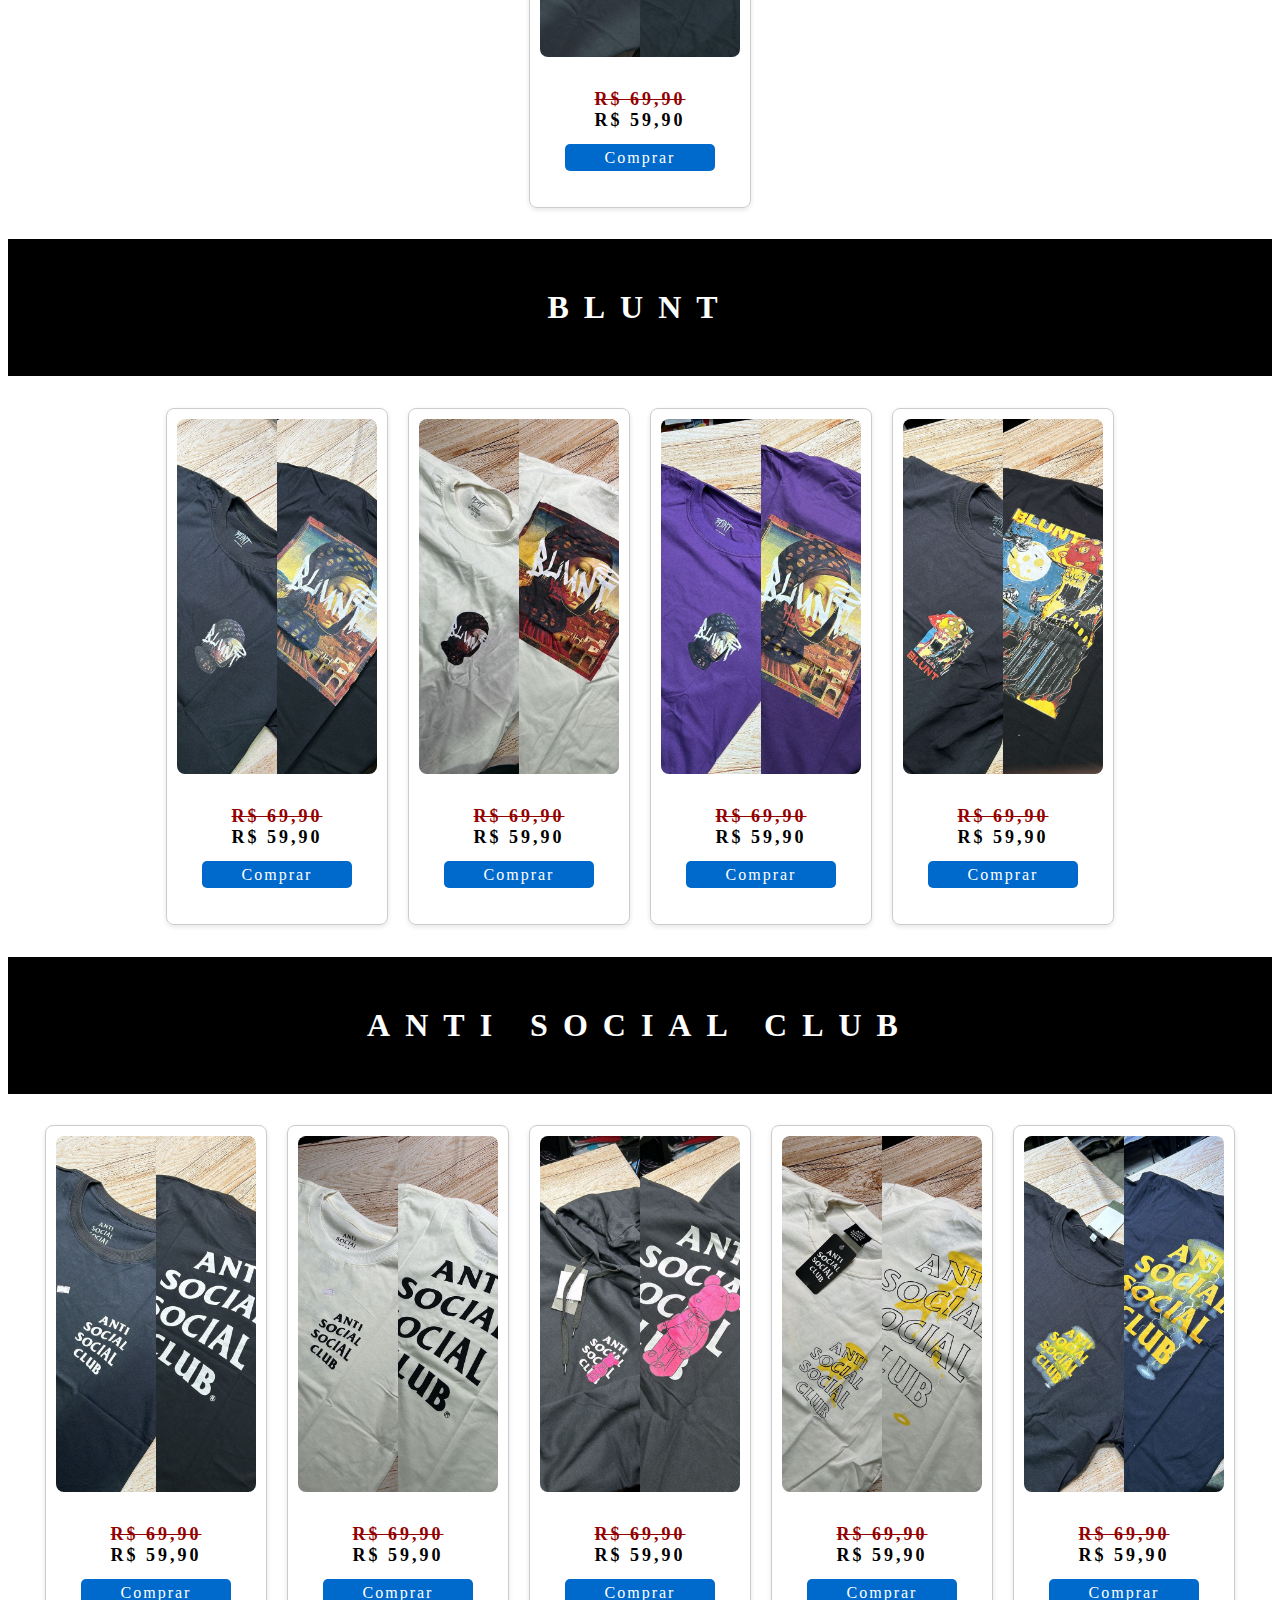
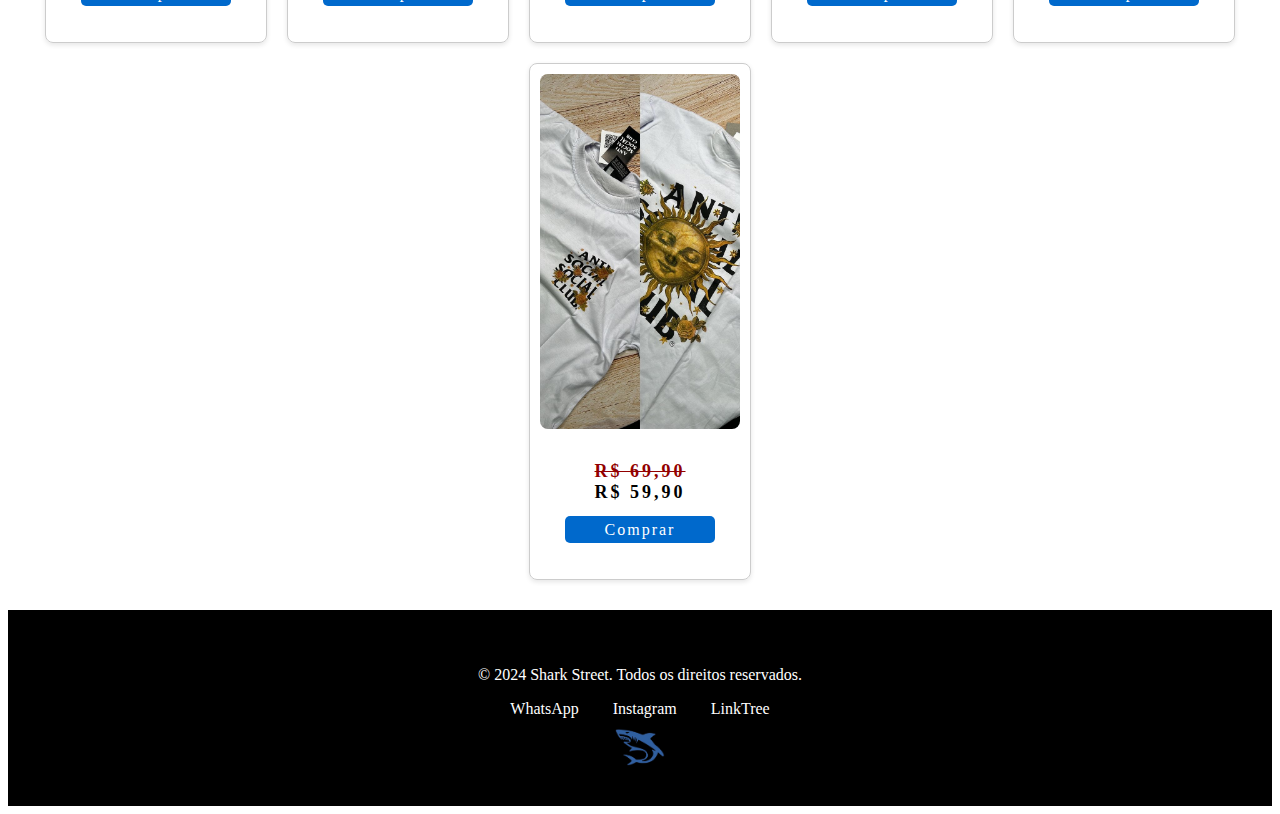
==== commit dc524c6e: "Add files via upload" ====
--- a/index.html
+++ b/index.html
@@ -80,7 +80,7 @@
                         <a href="#blunt"><img src="img/MARCAS/blunt.jpg" alt="BLUNT"></a>
                     </div>
                     <div class="brand-box">
-                        <a href="#antisocialclub"><img src="img/MARCAS/antisocialclub.png" alt="ANTI SOCIAL SOCIAL CLUB"></a>
+                        <a href="#antisocialclub"><img style="width: 80px;" src="img/MARCAS/antisocialclub.png" alt="ANTI SOCIAL SOCIAL CLUB"></a>
                     </div>
                 </div>
             </div>
